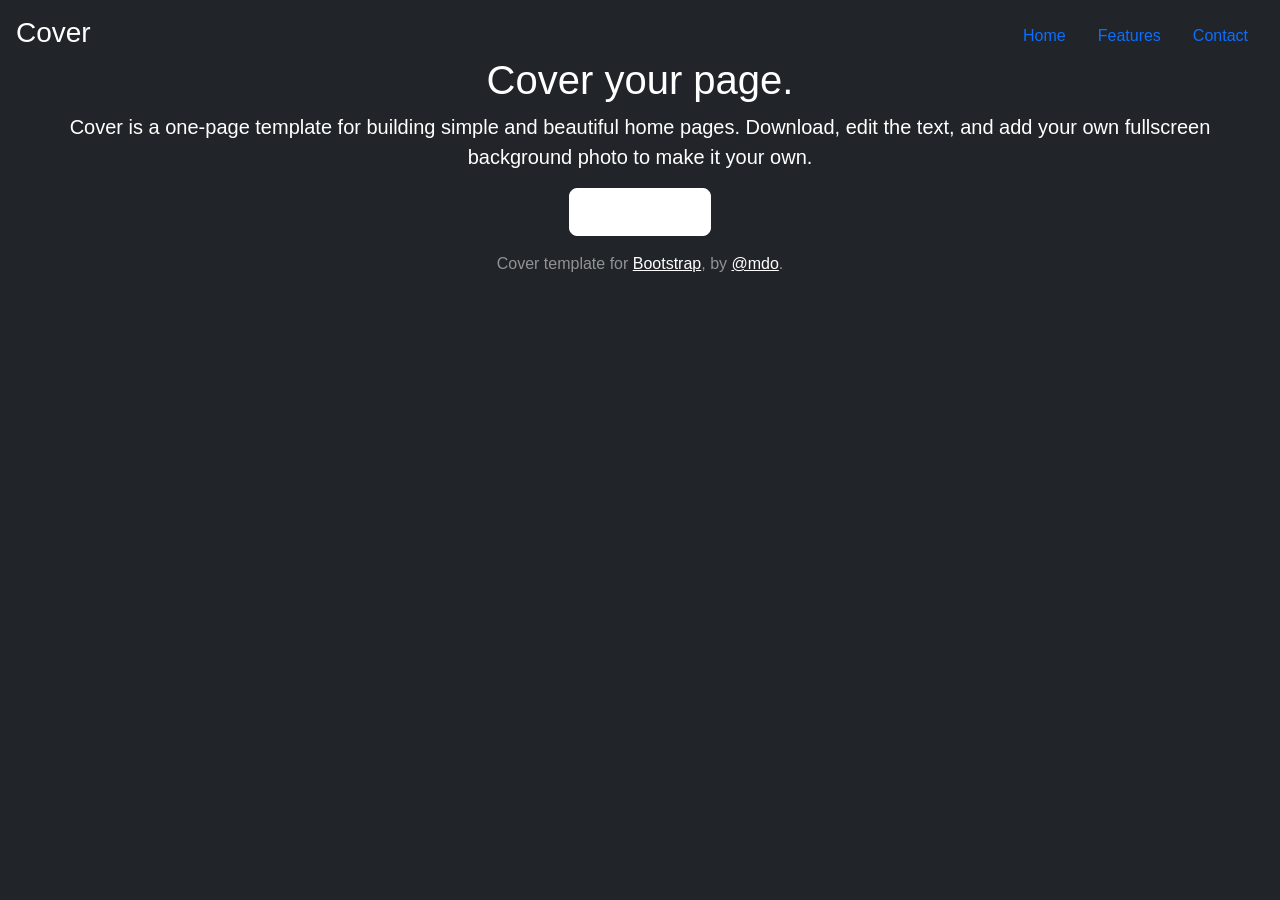
==== public/index.html @ b056b390 "first commit" ====
<!DOCTYPE html>
<html>
  <head>
    <meta charset="utf-8">
    <meta name="viewport" content="width=device-width, initial-scale=1">
    <title>Welcome to EDTA Tennis.</title>

    <!-- update the version number as needed -->
    <script defer src="/__/firebase/8.2.6/firebase-app.js"></script>
    <!-- include only the Firebase features as you need -->
    <script defer src="/__/firebase/8.2.6/firebase-auth.js"></script>
    <script defer src="/__/firebase/8.2.6/firebase-database.js"></script>
    <script defer src="/__/firebase/8.2.6/firebase-firestore.js"></script>
    <script defer src="/__/firebase/8.2.6/firebase-functions.js"></script>
    <script defer src="/__/firebase/8.2.6/firebase-messaging.js"></script>
    <script defer src="/__/firebase/8.2.6/firebase-storage.js"></script>
    <script defer src="/__/firebase/8.2.6/firebase-analytics.js"></script>
    <script defer src="/__/firebase/8.2.6/firebase-remote-config.js"></script>
    <script defer src="/__/firebase/8.2.6/firebase-performance.js"></script>
    <!-- 
      initialize the SDK after all desired features are loaded, set useEmulator to false
      to avoid connecting the SDK to running emulators.
    -->
    <script defer src="/__/firebase/init.js?useEmulator=true"></script>
	<link href="https://cdn.jsdelivr.net/npm/bootstrap@5.0.0-beta1/dist/css/bootstrap.min.css" rel="stylesheet" integrity="sha384-giJF6kkoqNQ00vy+HMDP7azOuL0xtbfIcaT9wjKHr8RbDVddVHyTfAAsrekwKmP1" crossorigin="anonymous">

    <style media="screen">
      body { background: #ECEFF1; color: rgba(0,0,0,0.87); font-family: Roboto, Helvetica, Arial, sans-serif; margin: 0; padding: 0; }
      #message { background: white; max-width: 360px; margin: 100px auto 16px; padding: 32px 24px; border-radius: 3px; }
      #message h2 { color: #ffa100; font-weight: bold; font-size: 16px; margin: 0 0 8px; }
      #message h1 { font-size: 22px; font-weight: 300; color: rgba(0,0,0,0.6); margin: 0 0 16px;}
      #message p { line-height: 140%; margin: 16px 0 24px; font-size: 14px; }
      #message a { display: block; text-align: center; background: #039be5; text-transform: uppercase; text-decoration: none; color: white; padding: 16px; border-radius: 4px; }
      #message, #message a { box-shadow: 0 1px 3px rgba(0,0,0,0.12), 0 1px 2px rgba(0,0,0,0.24); }
      #load { color: rgba(0,0,0,0.4); text-align: center; font-size: 13px; }
      @media (max-width: 600px) {
        body, #message { margin-top: 0; background: white; box-shadow: none; }
        body { border-top: 16px solid #ffa100; }
      }
    </style>
  </head>
  <body>
    <body class="d-flex h-100 text-center text-white bg-dark">
    
		<div class="cover-container d-flex w-100 h-100 p-3 mx-auto flex-column">
		  <header class="mb-auto">
			<div>
			  <h3 class="float-md-start mb-0">Cover</h3>
			  <nav class="nav nav-masthead justify-content-center float-md-end">
				<a class="nav-link active" aria-current="page" href="#">Home</a>
				<a class="nav-link" href="#">Features</a>
				<a class="nav-link" href="#">Contact</a>
			  </nav>
			</div>
		  </header>
		
		  <main class="px-3">
			<h1>Cover your page.</h1>
			<p class="lead">Cover is a one-page template for building simple and beautiful home pages. Download, edit the text, and add your own fullscreen background photo to make it your own.</p>
			<p class="lead">
			  <a href="#" class="btn btn-lg btn-secondary fw-bold border-white bg-white">Learn more</a>
			</p>
		  </main>
		
		  <footer class="mt-auto text-white-50">
			<p>Cover template for <a href="https://getbootstrap.com/" class="text-white">Bootstrap</a>, by <a href="https://twitter.com/mdo" class="text-white">@mdo</a>.</p>
		  </footer>
		</div>
		
		
			
	</body>

    <script>
      document.addEventListener('DOMContentLoaded', function() {
        const loadEl = document.querySelector('#load');
        // // 🔥🔥🔥🔥🔥🔥🔥🔥🔥🔥🔥🔥🔥🔥🔥🔥🔥🔥🔥🔥🔥🔥🔥🔥🔥🔥🔥🔥🔥🔥🔥
        // // The Firebase SDK is initialized and available here!
        //
        // firebase.auth().onAuthStateChanged(user => { });
        // firebase.database().ref('/path/to/ref').on('value', snapshot => { });
        // firebase.firestore().doc('/foo/bar').get().then(() => { });
        // firebase.functions().httpsCallable('yourFunction')().then(() => { });
        // firebase.messaging().requestPermission().then(() => { });
        // firebase.storage().ref('/path/to/ref').getDownloadURL().then(() => { });
        // firebase.analytics(); // call to activate
        // firebase.analytics().logEvent('tutorial_completed');
        // firebase.performance(); // call to activate
        //
        // // 🔥🔥🔥🔥🔥🔥🔥🔥🔥🔥🔥🔥🔥🔥🔥🔥🔥🔥🔥🔥🔥🔥🔥🔥🔥🔥🔥🔥🔥🔥🔥

        try {
          let app = firebase.app();
          let features = [
            'auth', 
            'database', 
            'firestore',
            'functions',
            'messaging', 
            'storage', 
            'analytics', 
            'remoteConfig',
            'performance',
          ].filter(feature => typeof app[feature] === 'function');
          //loadEl.textContent = `Firebase SDK loaded with ${features.join(', ')}`;
        } catch (e) {
          console.error(e);
          loadEl.textContent = 'Error loading the Firebase SDK, check the console.';
        }
      });
    </script>
	<script src="https://cdn.jsdelivr.net/npm/bootstrap@5.0.0-beta1/dist/js/bootstrap.bundle.min.js" integrity="sha384-ygbV9kiqUc6oa4msXn9868pTtWMgiQaeYH7/t7LECLbyPA2x65Kgf80OJFdroafW" crossorigin="anonymous"></script>

  </body>
</html>
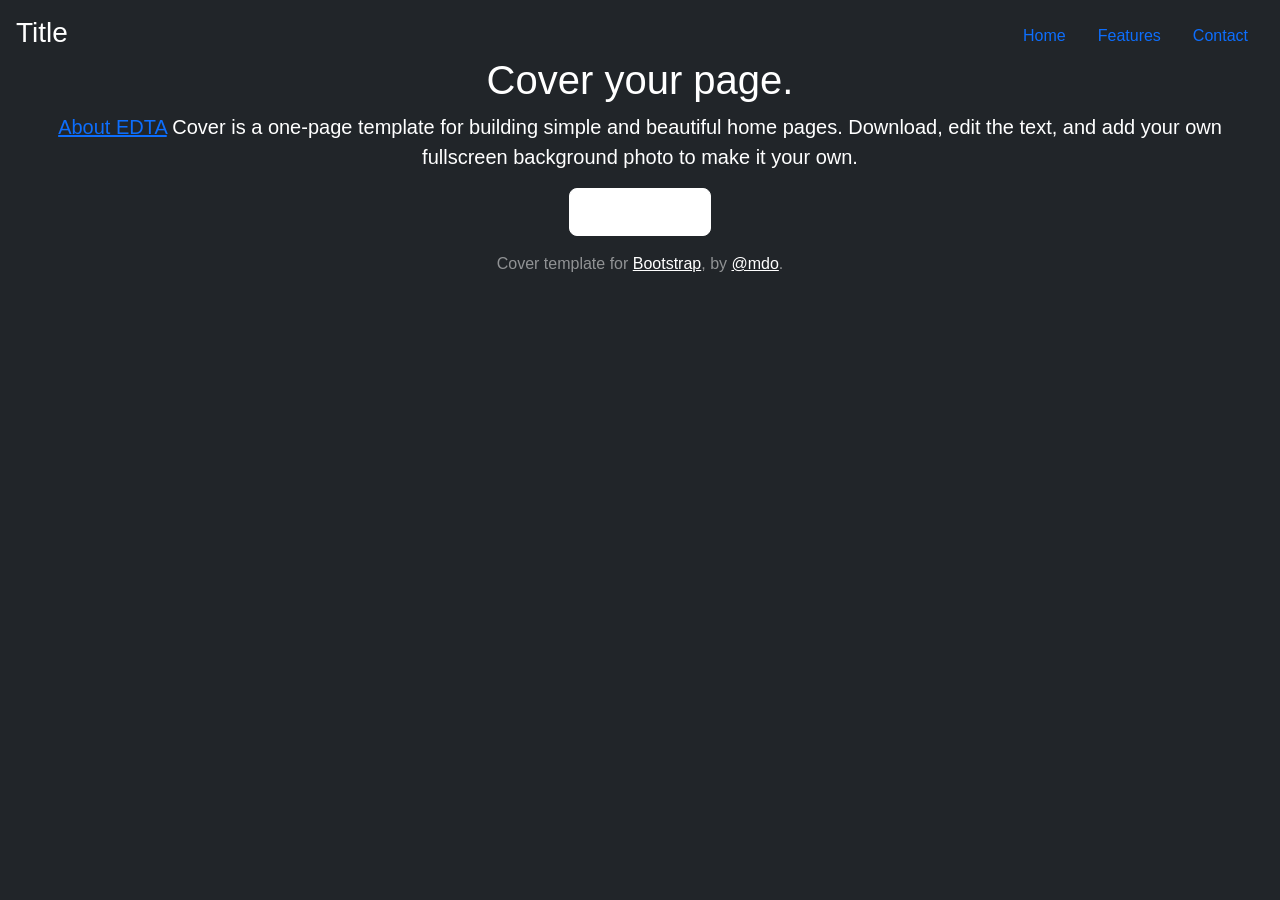
==== commit a116744d: "added about and linked with index" ====
--- a/public/index.html
+++ b/public/index.html
@@ -3,7 +3,7 @@
   <head>
     <meta charset="utf-8">
     <meta name="viewport" content="width=device-width, initial-scale=1">
-    <title>Welcome to EDTA Tennis.</title>
+    <title>Welcome to Ernakulam DTA Tennis.</title>
 
     <!-- update the version number as needed -->
     <script defer src="/__/firebase/8.2.6/firebase-app.js"></script>
@@ -45,7 +45,7 @@
 		<div class="cover-container d-flex w-100 h-100 p-3 mx-auto flex-column">
 		  <header class="mb-auto">
 			<div>
-			  <h3 class="float-md-start mb-0">Cover</h3>
+			  <h3 class="float-md-start mb-0">Title</h3>
 			  <nav class="nav nav-masthead justify-content-center float-md-end">
 				<a class="nav-link active" aria-current="page" href="#">Home</a>
 				<a class="nav-link" href="#">Features</a>
@@ -56,7 +56,9 @@
 		
 		  <main class="px-3">
 			<h1>Cover your page.</h1>
-			<p class="lead">Cover is a one-page template for building simple and beautiful home pages. Download, edit the text, and add your own fullscreen background photo to make it your own.</p>
+			<p class="lead">
+        <a href="about.html">About EDTA</a>
+        Cover is a one-page template for building simple and beautiful home pages. Download, edit the text, and add your own fullscreen background photo to make it your own.</p>
 			<p class="lead">
 			  <a href="#" class="btn btn-lg btn-secondary fw-bold border-white bg-white">Learn more</a>
 			</p>
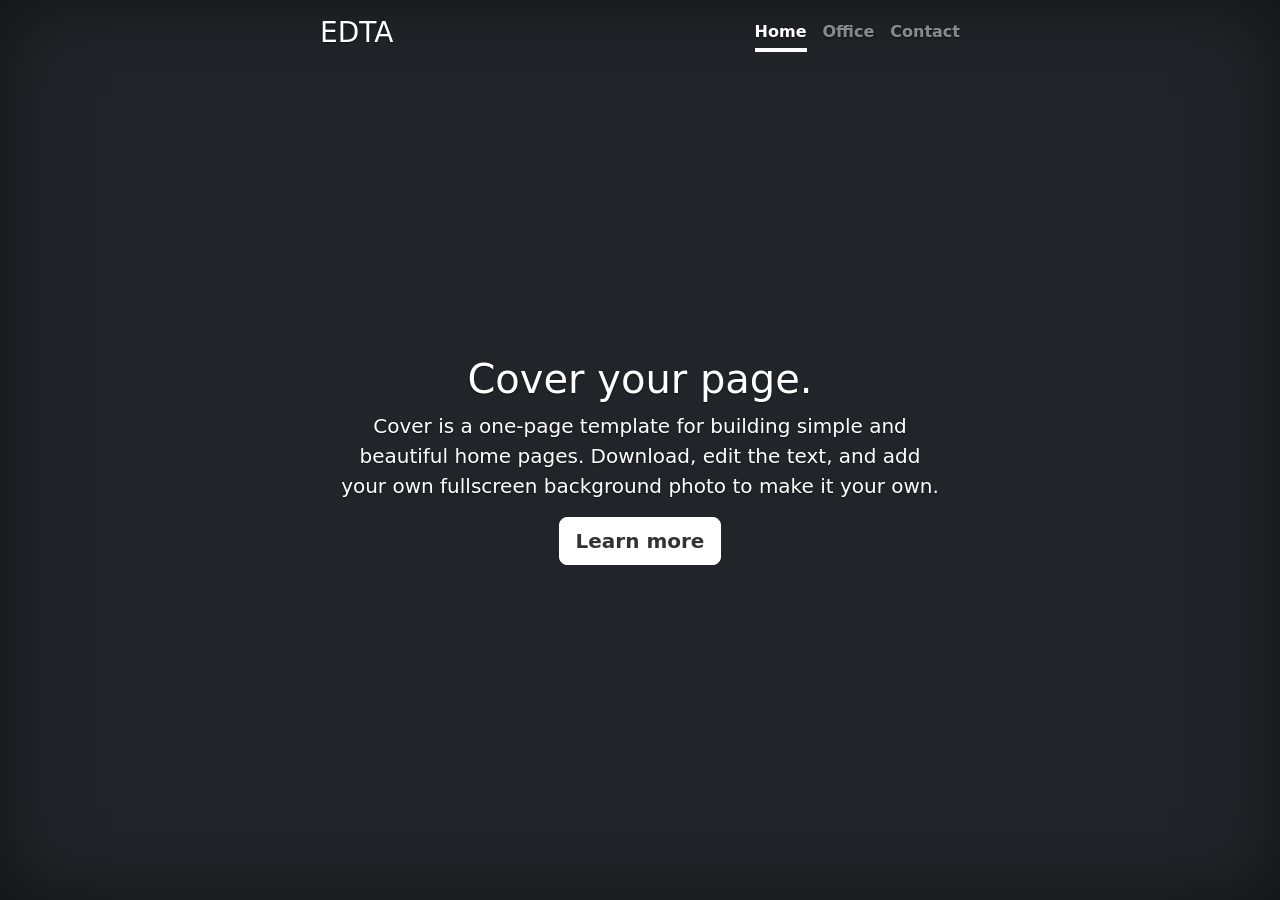
==== commit e6398cde: "css working" ====
--- a/public/index.html
+++ b/public/index.html
@@ -1,5 +1,5 @@
 <!DOCTYPE html>
-<html>
+<html class="h-100" lang="en">
   <head>
     <meta charset="utf-8">
     <meta name="viewport" content="width=device-width, initial-scale=1">
@@ -8,7 +8,7 @@
     <!-- update the version number as needed -->
     <script defer src="/__/firebase/8.2.6/firebase-app.js"></script>
     <!-- include only the Firebase features as you need -->
-    <script defer src="/__/firebase/8.2.6/firebase-auth.js"></script>
+    <!-- <script defer src="/__/firebase/8.2.6/firebase-auth.js"></script>
     <script defer src="/__/firebase/8.2.6/firebase-database.js"></script>
     <script defer src="/__/firebase/8.2.6/firebase-firestore.js"></script>
     <script defer src="/__/firebase/8.2.6/firebase-functions.js"></script>
@@ -16,7 +16,7 @@
     <script defer src="/__/firebase/8.2.6/firebase-storage.js"></script>
     <script defer src="/__/firebase/8.2.6/firebase-analytics.js"></script>
     <script defer src="/__/firebase/8.2.6/firebase-remote-config.js"></script>
-    <script defer src="/__/firebase/8.2.6/firebase-performance.js"></script>
+    <script defer src="/__/firebase/8.2.6/firebase-performance.js"></script> -->
     <!-- 
       initialize the SDK after all desired features are loaded, set useEmulator to false
       to avoid connecting the SDK to running emulators.
@@ -24,7 +24,23 @@
     <script defer src="/__/firebase/init.js?useEmulator=true"></script>
 	<link href="https://cdn.jsdelivr.net/npm/bootstrap@5.0.0-beta1/dist/css/bootstrap.min.css" rel="stylesheet" integrity="sha384-giJF6kkoqNQ00vy+HMDP7azOuL0xtbfIcaT9wjKHr8RbDVddVHyTfAAsrekwKmP1" crossorigin="anonymous">
 
-    <style media="screen">
+	<style>
+		.bd-placeholder-img {
+		  font-size: 1.125rem;
+		  text-anchor: middle;
+		  -webkit-user-select: none;
+		  -moz-user-select: none;
+		  user-select: none;
+		}
+  
+		@media (min-width: 768px) {
+		  .bd-placeholder-img-lg {
+			font-size: 3.5rem;
+		  }
+		}
+	</style>
+
+    <!-- <style media="screen">
       body { background: #ECEFF1; color: rgba(0,0,0,0.87); font-family: Roboto, Helvetica, Arial, sans-serif; margin: 0; padding: 0; }
       #message { background: white; max-width: 360px; margin: 100px auto 16px; padding: 32px 24px; border-radius: 3px; }
       #message h2 { color: #ffa100; font-weight: bold; font-size: 16px; margin: 0 0 8px; }
@@ -37,7 +53,9 @@
         body, #message { margin-top: 0; background: white; box-shadow: none; }
         body { border-top: 16px solid #ffa100; }
       }
-    </style>
+    </style> -->
+
+	<link href="assets/css/cover.css" rel="stylesheet">
   </head>
   <body>
     <body class="d-flex h-100 text-center text-white bg-dark">
@@ -45,10 +63,10 @@
 		<div class="cover-container d-flex w-100 h-100 p-3 mx-auto flex-column">
 		  <header class="mb-auto">
 			<div>
-			  <h3 class="float-md-start mb-0">Title</h3>
+			  <h3 class="float-md-start mb-0">EDTA</h3>
 			  <nav class="nav nav-masthead justify-content-center float-md-end">
 				<a class="nav-link active" aria-current="page" href="#">Home</a>
-				<a class="nav-link" href="#">Features</a>
+				<a class="nav-link" href="office.html">Office</a>
 				<a class="nav-link" href="#">Contact</a>
 			  </nav>
 			</div>
@@ -57,21 +75,20 @@
 		  <main class="px-3">
 			<h1>Cover your page.</h1>
 			<p class="lead">
-        <a href="about.html">About EDTA</a>
-        Cover is a one-page template for building simple and beautiful home pages. Download, edit the text, and add your own fullscreen background photo to make it your own.</p>
+       			Cover is a one-page template for building simple and beautiful home pages. Download, edit the text, and add your own fullscreen background photo to make it your own.</p>
 			<p class="lead">
 			  <a href="#" class="btn btn-lg btn-secondary fw-bold border-white bg-white">Learn more</a>
 			</p>
 		  </main>
+
+		  <footer class="mt-auto text-white-50">
+			<!-- <p>Cover template for <a href="https://getbootstrap.com/" class="text-white">Bootstrap</a>, by <a href="https://twitter.com/mdo" class="text-white">@mdo</a>.</p> -->
+		  </footer>
 		
-		  <footer class="mt-auto text-white-50">
-			<p>Cover template for <a href="https://getbootstrap.com/" class="text-white">Bootstrap</a>, by <a href="https://twitter.com/mdo" class="text-white">@mdo</a>.</p>
-		  </footer>
+		  
 		</div>
 		
-		
-			
-	</body>
+
 
     <script>
       document.addEventListener('DOMContentLoaded', function() {
--- a/public/assets/css/cover.css
+++ b/public/assets/css/cover.css
@@ -0,0 +1,50 @@
+/*
+ * Globals
+ */
+
+/* Custom default button */
+.btn-secondary,
+.btn-secondary:hover,
+.btn-secondary:focus {
+  color: #333;
+  text-shadow: none; /* Prevent inheritance from `body` */
+}
+
+/*
+ * Base structure
+ */
+
+body {
+  text-shadow: 0 0.05rem 0.1rem rgba(0, 0, 0, 0.5);
+  box-shadow: inset 0 0 5rem rgba(0, 0, 0, 0.5);
+}
+
+.cover-container {
+  max-width: 42em;
+}
+
+/*
+ * Header
+ */
+
+.nav-masthead .nav-link {
+  padding: 0.25rem 0;
+  font-weight: 700;
+  color: rgba(255, 255, 255, 0.5);
+  background-color: transparent;
+  border-bottom: 0.25rem solid transparent;
+}
+
+.nav-masthead .nav-link:hover,
+.nav-masthead .nav-link:focus {
+  border-bottom-color: rgba(255, 255, 255, 0.25);
+}
+
+.nav-masthead .nav-link + .nav-link {
+  margin-left: 1rem;
+}
+
+.nav-masthead .active {
+  color: #fff;
+  border-bottom-color: #fff;
+}
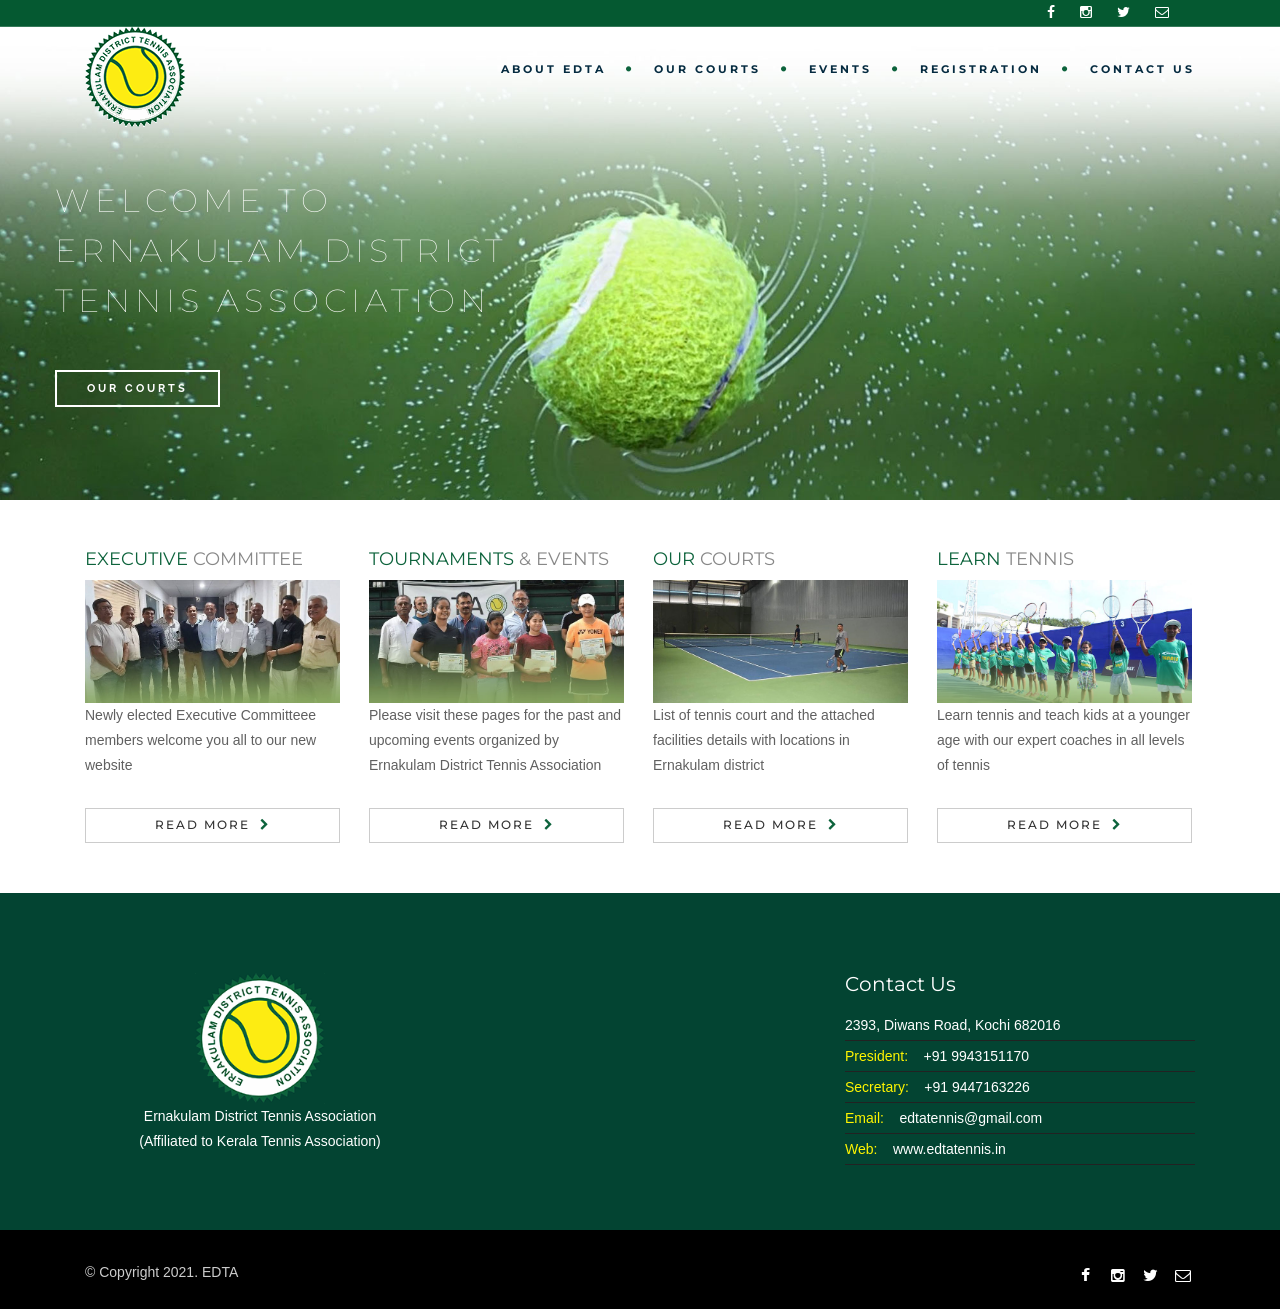
==== commit 098e14fa: "pre final" ====
--- a/public/index.html
+++ b/public/index.html
@@ -2,8 +2,30 @@
 <html class="h-100" lang="en">
   <head>
     <meta charset="utf-8">
-    <meta name="viewport" content="width=device-width, initial-scale=1">
-    <title>Welcome to Ernakulam DTA Tennis.</title>
+	<title>Ernakulam District Tennis Association</title>
+    <meta name="viewport" content="width=device-width, initial-scale=1.0">
+    <meta name="description" content="Ernakulam District Tennis Association">
+    <meta name="keywords" content="Ernakulam District Tennis Association">
+    <meta name="author" content="">
+
+
+	<link rel="apple-touch-icon" sizes="57x57" href="apple-icon-57x57.png">
+	<link rel="apple-touch-icon" sizes="60x60" href="apple-icon-60x60.png">
+	<link rel="apple-touch-icon" sizes="72x72" href="apple-icon-72x72.png">
+	<link rel="apple-touch-icon" sizes="76x76" href="apple-icon-76x76.png">
+	<link rel="apple-touch-icon" sizes="114x114" href="apple-icon-114x114.png">
+	<link rel="apple-touch-icon" sizes="120x120" href="apple-icon-120x120.png">
+	<link rel="apple-touch-icon" sizes="144x144" href="apple-icon-144x144.png">
+	<link rel="apple-touch-icon" sizes="152x152" href="apple-icon-152x152.png">
+	<link rel="apple-touch-icon" sizes="180x180" href="apple-icon-180x180.png">
+	<link rel="icon" type="image/png" sizes="192x192"  href="android-icon-192x192.png">
+	<link rel="icon" type="image/png" sizes="32x32" href="favicon-32x32.png">
+	<link rel="icon" type="image/png" sizes="96x96" href="favicon-96x96.png">
+	<link rel="icon" type="image/png" sizes="16x16" href="favicon-16x16.png">
+	<link rel="manifest" href="manifest.json">
+	<meta name="msapplication-TileColor" content="#ffffff">
+	<meta name="msapplication-TileImage" content="ms-icon-144x144.png">
+	<meta name="theme-color" content="#ffffff">
 
     <!-- update the version number as needed -->
     <script defer src="/__/firebase/8.2.6/firebase-app.js"></script>
@@ -24,70 +46,392 @@
     <script defer src="/__/firebase/init.js?useEmulator=true"></script>
 	<link href="https://cdn.jsdelivr.net/npm/bootstrap@5.0.0-beta1/dist/css/bootstrap.min.css" rel="stylesheet" integrity="sha384-giJF6kkoqNQ00vy+HMDP7azOuL0xtbfIcaT9wjKHr8RbDVddVHyTfAAsrekwKmP1" crossorigin="anonymous">
 
-	<style>
-		.bd-placeholder-img {
-		  font-size: 1.125rem;
-		  text-anchor: middle;
-		  -webkit-user-select: none;
-		  -moz-user-select: none;
-		  user-select: none;
-		}
-  
-		@media (min-width: 768px) {
-		  .bd-placeholder-img-lg {
-			font-size: 3.5rem;
-		  }
-		}
-	</style>
-
-    <!-- <style media="screen">
-      body { background: #ECEFF1; color: rgba(0,0,0,0.87); font-family: Roboto, Helvetica, Arial, sans-serif; margin: 0; padding: 0; }
-      #message { background: white; max-width: 360px; margin: 100px auto 16px; padding: 32px 24px; border-radius: 3px; }
-      #message h2 { color: #ffa100; font-weight: bold; font-size: 16px; margin: 0 0 8px; }
-      #message h1 { font-size: 22px; font-weight: 300; color: rgba(0,0,0,0.6); margin: 0 0 16px;}
-      #message p { line-height: 140%; margin: 16px 0 24px; font-size: 14px; }
-      #message a { display: block; text-align: center; background: #039be5; text-transform: uppercase; text-decoration: none; color: white; padding: 16px; border-radius: 4px; }
-      #message, #message a { box-shadow: 0 1px 3px rgba(0,0,0,0.12), 0 1px 2px rgba(0,0,0,0.24); }
-      #load { color: rgba(0,0,0,0.4); text-align: center; font-size: 13px; }
-      @media (max-width: 600px) {
-        body, #message { margin-top: 0; background: white; box-shadow: none; }
-        body { border-top: 16px solid #ffa100; }
-      }
-    </style> -->
-
-	<link href="assets/css/cover.css" rel="stylesheet">
+	
+	<!-- CSS Files
+    ================================================== -->
+    <link rel="stylesheet" href="css/bootstrap.css" type="text/css">
+    <link rel="stylesheet" href="css/jpreloader.css" type="text/css">
+    <link rel="stylesheet" href="css/animate.css" type="text/css">
+    <link rel="stylesheet" href="css/plugin.css" type="text/css">
+    <link rel="stylesheet" href="css/owl.carousel.css" type="text/css">
+    <link rel="stylesheet" href="css/owl.theme.css" type="text/css">
+    <link rel="stylesheet" href="css/owl.transitions.css" type="text/css">
+    <link rel="stylesheet" href="css/magnific-popup.css" type="text/css">
+    <link rel="stylesheet" href="css/style.css" type="text/css">
+
+    <!-- custom background -->
+    <link rel="stylesheet" href="css/bg.css" type="text/css">
+
+    <!-- color scheme -->
+    <link rel="stylesheet" href="css/color.css" type="text/css" id="colors">
+
+    <!-- load fonts -->
+    <link rel="stylesheet" href="fonts/font-awesome/css/font-awesome.css" type="text/css">
+    <link rel="stylesheet" href="fonts/elegant_font/HTML_CSS/style.css" type="text/css">
+    <link rel="stylesheet" href="fonts/et-line-font/style.css" type="text/css">
+
+    <!-- revolution slider -->
+    <link rel="stylesheet" href="rs-plugin/css/settings.css" type="text/css">
+    <link rel="stylesheet" href="css/rev-settings.css" type="text/css">
+
+
   </head>
-  <body>
-    <body class="d-flex h-100 text-center text-white bg-dark">
-    
-		<div class="cover-container d-flex w-100 h-100 p-3 mx-auto flex-column">
-		  <header class="mb-auto">
-			<div>
-			  <h3 class="float-md-start mb-0">EDTA</h3>
-			  <nav class="nav nav-masthead justify-content-center float-md-end">
-				<a class="nav-link active" aria-current="page" href="#">Home</a>
-				<a class="nav-link" href="office.html">Office</a>
-				<a class="nav-link" href="#">Contact</a>
-			  </nav>
-			</div>
-		  </header>
+  <body id="homepage">
+   
+	<div id="wrapper">
+
+        <!-- header begin -->
+        <header class="transparent">
+            <div class="info" data-bgcolor="#055931">
+                <div class="container">
+                    <div class="row">
+                        <div class="col-md-12">
+                            
+                            
+                            <!-- social icons -->
+                            <div class="col social">
+                                <a href="https://www.facebook.com/edtatennis" target=_blank><i class="fa fa-facebook"></i></a>
+                                <a href="https://www.instagram.com/edtatennis" target=_blank><i class="fa fa-instagram"></i></a>
+                                <a href="https://www.twitter.com/edtatennis" target=_blank><i class="fa fa-twitter"></i></a>
+                                <a href="mailto:edtatennis@gmail.com"><i class="fa fa-envelope-o"></i></a>
+                            </div>
+                            <!-- social icons close -->
+                        </div>
+                    </div>
+                </div>
+            </div>
+
+            <div class="container">
+                <div class="row">
+                    <div class="col-md-12">
+                        <!-- logo begin -->
+                        <div id="logo">
+                            <a href="index.html">
+                                <img class="logo" src="images/logo.png" alt="">
+                            </a>
+                        </div>
+                        <!-- logo close -->
+
+                        <!-- small button begin -->
+                        <span id="menu-btn"></span>
+                        <!-- small button close -->
+                        
+						<!-- mainmenu begin -->
+                        <nav>
+                            <ul id="mainmenu">
+
+                                <li><a href="officials.html"><font color=#052b40><b>ABOUT EDTA</b></font></a>
+                                    <ul>
+                                        <li><a href="officials.html">• Executive Committee</a></li>
+                                        <li><a href="mission.html">• Vision Statement</a></li>
+                                        <li><a href="history.html">• History</a></li>
+                                        <li><a href="partners.html">• Partners</a></li>
+                                        <li><a href="rules.html">• Rules & Regulations</a></li>
+                                    </ul>
+								</li>
+
+								
+                                <li><a href="courts.html"><font color=#052b40><b>Our Courts</b></font></a></li>
+								
+                                <li><a href="events.html"><font color=#052b40><b>Events</b></font></a>
+                                    <ul>
+                                        <li><a href="events.html">• Past Events</a></li>
+                                        <li><a href="upcoming-events.html">• Upcoming Events</a></li>
+                                    </ul>
+								</li>
+			
+                                <li><a href="https://docs.google.com/forms/d/e/1FAIpQLSeSFqS9yF4T8-zA3k7j7X1ML-n0stC9XKpHYcQX6gLYynUH3g/viewform" target=_blank><font color=#052b40><b>Registration</b></font></a><li>
+								
+                                <li><a href="contact.html"><font color=#052b40><b>CONTACT US</b></font></a></li>
+										
+                            </ul>
+                        </nav>
+
+                    </div>
+                    <!-- mainmenu close -->
+
+                </div>
+            </div>
+        </header>
+        <!-- header close -->
+
+
+
+
+
+        <!-- content begin -->
+        <div id="content" class="no-bottom no-top">
+
+            <!-- revolution slider begin -->
+            <section id="section-slider" class="fullwidthbanner-container" aria-label="section-slider">
+                <div id="revolution-slider">
+                    <ul>
+					
+
+
+                        <li data-transition="fade" data-slotamount="10" data-masterspeed="800" data-thumb="">
+                            <!--  BACKGROUND IMAGE -->
+                            <img src="images/edta3.jpg" alt="" />
+   							
+                            <div class="tp-caption ultra-big-white sfb"
+                                data-x="left"
+                                data-y="center"
+                                data-speed="800"
+                                data-start="500"
+                                data-easing="easeInOutExpo"
+                                data-endspeed="400">
+                                WELCOME TO<BR><BR>ERNAKULAM DISTRICT<BR><BR>TENNIS ASSOCIATION
+                            </div>
+							
+
+                            <div class="tp-caption sfb"
+                                data-x="left"
+                                data-y="375"
+                                data-speed="800"
+                                data-start="700"
+                                data-easing="easeInOutExpo">
+                                <a href="courts.html" class="btn-slider">OUR COURTS
+                                </a>
+                            </div>
+
+                        </li>					
+					
+                        <li data-transition="fade" data-slotamount="10" data-masterspeed="800" data-thumb="">
+                            <!--  BACKGROUND IMAGE -->
+                            <img src="images/edta1.jpg" alt="" />
+						
+							
+                            <div class="tp-caption ultra-big-white sfb"
+                                data-x="right"
+                                data-y="center"
+                                data-speed="800"
+                                data-start="500"
+                                data-easing="easeInOutExpo"
+                                data-endspeed="400">
+                                BEST TENNIS COURTS<BR><BR>& FACILITIES IN KERALA
+                            </div>
+
+
+                            <div class="tp-caption sfb"
+                                data-x="right"
+                                data-y="375"
+                                data-speed="800"
+                                data-start="700"
+                                data-easing="fadein">
+                                <a href="courts.html" class="btn-slider">OUR COURTS
+                                </a>
+                            </div>
+
+                        </li>
+
+
+						
+                        <li data-transition="fade" data-slotamount="10" data-masterspeed="800" data-thumb="">
+                            <!--  BACKGROUND IMAGE -->
+                            <img src="images/edta2.jpg" alt="" />           
+
+                            <div class="tp-caption ultra-big-white sfb"
+                                data-x="right"
+                                data-y="center"
+                                data-speed="800"
+                                data-start="500"
+                                data-easing="easeInOutExpo"
+                                data-endspeed="400">
+                                BEST TENNIS COURTS<BR><BR>& FACILITIES IN KERALA
+                            </div>
+
+
+                            <div class="tp-caption sfb"
+                                data-x="right"
+                                data-y="375"
+                                data-speed="800"
+                                data-start="700"
+                                data-easing="fadein">
+                                <a href="courts.html" class="btn-slider">OUR COURTS
+                                </a>
+                            </div>
+
+                        </li>
+
+
+						
+
+                        <li data-transition="fade" data-slotamount="10" data-masterspeed="800" data-thumb="">
+                            <!--  BACKGROUND IMAGE -->
+                            <img src="images/edta4.jpg" alt="" />
+   							
+                            <div class="tp-caption ultra-big-white sfb"
+                                data-x="right"
+                                data-y="center"
+                                data-speed="800"
+                                data-start="500"
+                                data-easing="easeInOutExpo"
+                                data-endspeed="400">
+                                STATE OF THE ART<BR><BR>TRAINING
+                            </div>
+							
+
+                            <div class="tp-caption sfb"
+                                data-x="right"
+                                data-y="375"
+                                data-speed="800"
+                                data-start="700"
+                                data-easing="easeInOutExpo">
+                                <a href="courts.html" class="btn-slider">OUR COURTS
+                                </a>
+                            </div>
+
+                        </li>
+						
+						
+
+                    </ul>
+                </div>
+            </section>
+            <!-- revolution slider close -->
+
+
+
+
+			
+
+<BR>
+
+			
+			
+<!-- section begin -->
+            
+            <div class="container">
+                <div class="row">
+                    <div class="col-md-3"><br>
+                        <h3><a href="officials.html"><span class="id-color">EXECUTIVE </span>COMMITTEE</a></h3>
+						<img src="images/misc/pic_1.jpg" class="img-responsive" alt="">	
+Newly elected Executive Committeee members welcome you all to our new website
+
+                        <div class="spacer-single"></div>
+                        <a href="officials.html" class="btn-line btn-fullwidth">Read More</a><BR><br>
+                    </div>
+					
+                    <div class="col-md-3"><br>
+                        <h3><a href="events.html"><span class="id-color">TOURNAMENTS </span>& EVENTS</a></h3>
+						<img src="images/misc/pic_8.jpg" class="img-responsive" alt="">	
+
+Please visit these pages for the past and upcoming events organized by Ernakulam District Tennis Association						
+                        <div class="spacer-single"></div>
+                        <a href="events.html" class="btn-line btn-fullwidth">Read More</a><BR><br>
+                    </div>
+
+                    <div class="col-md-3"><br>
+                        <h3><a href="courts.html"><span class="id-color">OUR </span>COURTS</a></h3>
+						<img src="images/misc/pic_2.jpg" class="img-responsive" alt="">	
+List of tennis court and the attached facilities details with locations in Ernakulam district
+						
+                        <div class="spacer-single"></div>
+                        <a href="courts.html" class="btn-line btn-fullwidth">Read More</a><BR><br>
+                    </div>
+					
+                    <div class="col-md-3"><br>
+                        <h3><a href="learn.html"><span class="id-color">LEARN </span>TENNIS</a></h3>
+						<img src="images/misc/pic_6.jpg" class="img-responsive" alt="">	
+Learn tennis and teach kids at a younger age with our expert coaches in all levels of tennis 		
+                        <div class="spacer-single"></div>
+                        <a href="learn.html" class="btn-line btn-fullwidth">Read More</a><BR><br>
+                    </div>
+
+
+
+					
+                </div>
+            </div>
+           
+            <!-- section close -->
+
+			
+<BR>
+	
+
+
+
 		
-		  <main class="px-3">
-			<h1>Cover your page.</h1>
-			<p class="lead">
-       			Cover is a one-page template for building simple and beautiful home pages. Download, edit the text, and add your own fullscreen background photo to make it your own.</p>
-			<p class="lead">
-			  <a href="#" class="btn btn-lg btn-secondary fw-bold border-white bg-white">Learn more</a>
-			</p>
-		  </main>
-
-		  <footer class="mt-auto text-white-50">
-			<!-- <p>Cover template for <a href="https://getbootstrap.com/" class="text-white">Bootstrap</a>, by <a href="https://twitter.com/mdo" class="text-white">@mdo</a>.</p> -->
-		  </footer>
-		
-		  
-		</div>
-		
+        <!-- footer begin -->
+        <footer>
+            <div class="container">
+                <div class="row">
+                    <div class="col-md-4">
+                       <center> <img src="images/logo_footer.png"  width=130 alt=""><br>
+						<font color=#ffffff>                  
+						Ernakulam District Tennis Association<BR>
+						(Affiliated to Kerala Tennis Association)
+						</font>                    
+					</div>
+
+                    <div class="col-md-4">
+            
+                    </div>
+
+                    <div class="col-md-4">
+                        <h3>Contact Us</h3>
+                        <div class="widget widget-address">
+                            <address>
+                                <span><font color=#ffffff>2393, Diwans Road, Kochi 682016</font></span>
+                                <span><font color=#fff500>President:</font><font color=#ffffff>&nbsp&nbsp&nbsp&nbsp+91 9943151170</font></span>
+                                <span><font color=#fff500>Secretary:</font><font color=#ffffff>&nbsp&nbsp&nbsp&nbsp+91 9447163226</font></span>
+                                <span><font color=#fff500>Email:</font>&nbsp&nbsp&nbsp&nbsp<a href="mailto:edtatennis@gmail.com"><font color=#ffffff>edtatennis@gmail.com</font></a></span>
+                                <span><font color=#fff500>Web:</font>&nbsp&nbsp&nbsp&nbsp<a href="http://www.edtatennis.in"><font color=#ffffff>www.edtatennis.in</font></a></span>
+                            </address>
+                        </div>
+                    </div>
+                </div>
+            </div>
+
+            <div class="subfooter">
+                <div class="container">
+                    <div class="row">
+                        <div class="col-md-6">
+                            &copy; Copyright 2021. EDTA</span>                     
+                        </div>
+                        <div class="col-md-6 text-right">
+                            <div class="social-icons">
+                                <a href="https://www.facebook.com/edtatennis" target=_blank><i class="fa fa-facebook"></i></a>
+                                <a href="https://www.instagram.com/edtatennis" target=_blank><i class="fa fa-instagram"></i></a>
+                                <a href="https://www.twitter.com/edtatennis" target=_blank><i class="fa fa-twitter"></i></a>
+                                <a href="mailto:edtatennis@gmail.com"><i class="fa fa-envelope-o"></i></a>
+                            </div>
+                        </div>
+                    </div>
+                </div>
+            </div>
+            <a href="#" id="back-to-top"></a>
+        </footer>
+        <!-- footer close -->
+    </div>
+
+
+
+    <!-- Javascript Files
+    ================================================== -->
+    <script src="js/jquery.min.js"></script>
+    <script src="js/jpreLoader.js"></script>
+    <script src="js/bootstrap.min.js"></script>
+    <script src="js/jquery.isotope.min.js"></script>
+    <script src="js/easing.js"></script>
+    <script src="js/jquery.flexslider-min.js"></script>
+    <script src="js/jquery.scrollto.js"></script>
+    <script src="js/owl.carousel.js"></script>
+    <script src="js/jquery.countTo.js"></script>
+    <script src="js/classie.js"></script>
+    <script src="js/video.resize.js"></script>
+    <script src="js/validation.js"></script>
+    <script src="js/wow.min.js"></script>
+    <script src="js/jquery.magnific-popup.min.js"></script>
+    <script src="js/enquire.min.js"></script>
+    <script src="js/designesia.js"></script>
+
+    <!-- SLIDER REVOLUTION SCRIPTS  -->
+    <script type="text/javascript" src="rs-plugin/js/jquery.themepunch.plugins.min.js"></script>
+    <script type="text/javascript" src="rs-plugin/js/jquery.themepunch.revolution.min.js"></script>
+
+
 
 
     <script>
@@ -128,7 +472,6 @@
         }
       });
     </script>
-	<script src="https://cdn.jsdelivr.net/npm/bootstrap@5.0.0-beta1/dist/js/bootstrap.bundle.min.js" integrity="sha384-ygbV9kiqUc6oa4msXn9868pTtWMgiQaeYH7/t7LECLbyPA2x65Kgf80OJFdroafW" crossorigin="anonymous"></script>
 
   </body>
 </html>
--- a/public/css/jpreloader.css
+++ b/public/css/jpreloader.css
@@ -0,0 +1,48 @@
+#jpreOverlay {
+	background-color: #fbfbfb;
+	position:absolute;
+	width:100%;
+	height:100%;
+}
+#jpreSlide{
+	font-size:22px;
+	color:#ccc;
+	text-align:center;
+	width:50%;
+	height:30%;
+}
+#jpreLoader{
+	width:400px;
+	height:2px;
+	background:#111;
+	border-radius:25px;
+	-moz-border-radius:25px;
+	-webkit-border-radius:25px;
+}
+
+#jpreBar {
+	background:#222;
+	border-radius:25px;
+	-moz-border-radius:25px;
+	-webkit-border-radius:25px;
+}
+
+#jprePercentage {
+	color:#111;
+	z-index:-1;
+	font-family:Arial,Helvetica,sans-serif;
+	text-align:center;
+	margin-top:10px;
+	font-size:96px;
+	margin-top:-10px;
+}
+
+#jSplash{
+	line-height:200%;
+}
+
+#jSplash section{
+	padding:0;
+	display:block;
+	background:none !important;
+}
--- a/public/css/plugin.css
+++ b/public/css/plugin.css
@@ -0,0 +1,299 @@
+@charset "utf-8";
+/* CSS Document */
+
+/* ================================================== */
+/* isotope */
+/* ================================================== */
+.isotope,
+.isotope .isotope-item {
+/* change duration value to whatever you like */
+-webkit-transition-duration: 0.8s;
+-moz-transition-duration: 0.8s;
+-ms-transition-duration: 0.8s;
+-o-transition-duration: 0.8s;
+transition-duration: 0.8s;
+}
+
+.isotope {
+-webkit-transition-property: height, width;
+-moz-transition-property: height, width;
+-ms-transition-property: height, width;
+-o-transition-property: height, width;
+transition-property: height, width;
+}
+
+.isotope .isotope-item {
+-webkit-transition-property: -webkit-transform, opacity;
+-moz-transition-property: -moz-transform, opacity;
+-ms-transition-property: -ms-transform, opacity;
+-o-transition-property: -o-transform, opacity;
+transition-property: transform, opacity;
+}
+
+/**** disabling Isotope CSS3 transitions ****/
+
+.isotope.no-transition,
+.isotope.no-transition .isotope-item,
+.isotope .isotope-item.no-transition {
+-webkit-transition-duration: 0s;
+-moz-transition-duration: 0s;
+-ms-transition-duration: 0s;
+-o-transition-duration: 0s;
+transition-duration: 0s;
+}
+
+#filters {
+font-size:12px;
+letter-spacing:1px;
+padding: 0;
+margin: 0;
+margin-bottom: 20px;
+font-weight:400;
+}
+
+#filters li {
+display: inline-block;
+margin-right: 5px;
+margin-bottom: 10px;
+}
+
+#filters a {
+outline:none;
+padding: 10px 20px 8px 20px;
+color: #888;
+font-size:11px;
+letter-spacing:3px;
+text-decoration: none;
+text-transform:uppercase;
+background:#eee;
+border:none !important;
+}
+
+#filters a {
+color:#888;
+border: solid 1px #555;
+}
+
+#filters a:hover {
+	background:#111;
+}
+
+#filters a.selected {
+color: #111;
+}
+
+.isotope-item {
+z-index: 2;
+}
+
+.isotope-hidden.isotope-item {
+pointer-events: none;
+z-index: 1;
+}
+
+
+
+
+
+/* -------------------------------------------------- */
+/* flex slider */
+/* -------------------------------------------------- */
+.flexslider {
+width: 100%;
+background: none;
+border: none;
+box-shadow: none;
+margin: 0px;
+}
+
+.control-slider {
+float: right;
+display: inline-block;
+margin-right: -10px;
+}
+
+.prev-slider, .next-slider {
+float: left;
+display: block;
+text-align: center;
+margin-top: 10px;
+cursor: pointer;
+}
+
+.prev-slider i, .next-slider i {
+border: solid 1px #ccc;
+padding: 5px 10px 5px 10px;
+}
+
+.prev-slider i:hover, .next-slider i:hover {
+color: #fff;
+border: solid 1px #333;
+background: #333;
+}
+
+.prev-slider {
+margin-right: -5px;
+}
+
+.project-carousel ul.slides, .project-carousel-3-col ul.slides{
+margin-top: 10px;
+margin-bottom: 20px;
+}
+
+.logo-carousel .flex-direction-nav,
+.project-carousel .flex-control-nav,
+.project-carousel .flex-direction-nav,
+.project-carousel-3-col .flex-control-nav,
+.project-carousel-3-col .flex-direction-nav {
+display: none;
+}
+
+.logo-carousel.no-control .flex-control-nav{
+display:none;
+}
+
+.logo-carousel li img {
+width: auto !important;
+
+}
+
+
+/* flex slider - testi slider */
+#testimonial-full {
+text-align: center;
+padding: 10px 0 10px 0;
+text-shadow:none;
+}
+
+#testimonial-full blockquote {
+color: #fff;
+border: none !important;
+margin: 0;
+font-size: 18px;
+font-family:"Raleway";
+font-weight:300;
+font-style:normal;
+line-height:1.5em;
+text-transform:uppercase;
+letter-spacing:3px;
+}
+
+#testimonial-full span{
+	letter-spacing:0;
+	margin-top:20px;
+	text-transform:none;
+}
+
+.testi-slider .flex-control-nav {
+position: absolute !important;
+margin-top: -50px !important;
+}
+
+.testi-slider .flex-direction-nav {
+display: none;
+}
+/* Control Nav */
+.testi-slider .flex-control-nav {
+width: 100%;
+position: absolute;
+bottom: -40px;
+text-align: center;
+}
+
+.testi-slider .flex-control-nav li {
+margin: 0 6px;
+display: inline-block;
+zoom: 1;
+*display: inline;
+}
+
+.testi-slider .flex-control-paging li a {
+background: none;
+width: 8px;
+height: 8px;
+display: block;
+border: solid 1px #fff;
+cursor: pointer;
+text-indent: -9999px;
+-webkit-border-radius: 20px;
+-moz-border-radius: 20px;
+-o-border-radius: 20px;
+border-radius: 20px;
+-webkit-box-shadow: none;
+-moz-box-shadow: none;
+-o-box-shadow: none;
+box-shadow: none;
+}
+
+.testi-slider .flex-control-paging li a:hover {
+border: solid 1px #fff;
+background: #fff;
+}
+
+.testi-slider .flex-control-paging li a.flex-active {
+border: solid 1px #fff;
+cursor: default;
+background: #fff;
+}
+
+
+
+
+/* ================================================== */
+/* jquery totop */
+/* ================================================== */
+#toTop {
+z-index: 1555;
+display: none;
+text-decoration: none;
+position: fixed;
+bottom: 10px;
+right: 10px;
+overflow: hidden;
+width: 51px;
+height: 51px;
+border: none;
+text-indent: -999px;
+background: url(../images/ui.totop.png) no-repeat left top;
+}
+#toTopHover {
+background: url(../images/ui.totop.png) no-repeat left -51px;
+width: 51px;
+height: 51px;
+display: block;
+overflow: hidden;
+float: left;
+}
+#toTop:active, #toTop:focus {
+outline: none;
+}
+
+.owl-theme .owl-controls .owl-page span{
+	background:#fff !important;
+	margin-top:30px;
+	width:5px;
+	height:5px;
+}
+
+
+.typed-cursor{
+    opacity: 1;
+    -webkit-animation: blink 0.7s infinite;
+    -moz-animation: blink 0.7s infinite;
+    animation: blink 0.7s infinite;
+}
+@keyframes blink{
+    0% { opacity:1; }
+    50% { opacity:0; }
+    100% { opacity:1; }
+}
+@-webkit-keyframes blink{
+    0% { opacity:1; }
+    50% { opacity:0; }
+    100% { opacity:1; }
+}
+@-moz-keyframes blink{
+    0% { opacity:1; }
+    50% { opacity:0; }
+    100% { opacity:1; }
+}
--- a/public/css/style.css
+++ b/public/css/style.css
@@ -0,0 +1,5600 @@
+/* ================================================== */
+/* created by designesia
+
+* body
+* header
+	* subheader
+* navigation
+* content
+* section
+* footer
+* sidebar
+* blog
+* products
+* contact
+* coming soon page
+* elements
+	* address
+	* border
+	* breadcrumb
+	* button
+	* columns
+	* counter
+	* divider
+	* dropcap
+	* form
+	* heading
+	* icon font
+	* list
+	* map
+	* package
+	* page heading
+	* pagination
+	* pricing
+	* progress bar
+	* social icons
+	* spacer
+	* tabs
+	* team
+	* testimonial
+* media query
+
+/* ================================================== */
+@charset "utf-8";
+@import url('https://fonts.googleapis.com/css?family=Open+Sans:300,300i,400,400i,600,600i,700,700i,800,800i');@import url(http://fonts.googleapis.com/css?family=Dosis:400,200,300,500,600,700,800);
+@import url(https://fonts.googleapis.com/css?family=Allura);
+
+/* ================================================== */
+/* body */
+/* ================================================== */
+html{
+background:#000000 !important;
+}
+
+body {
+	display:none;
+	font-family: "Open Sans",Arial, Helvetica, sans-serif;
+	font-size: 13px;
+	font-weight:500;
+	color: #ddd;
+	line-height: 1.8em;
+	padding: 0;
+	background:#606060;
+}
+
+body.de_light{
+	color:#606060;
+}
+
+#wrapper{
+overflow:hidden;
+}
+
+.de-navbar-left #wrapper{
+overflow:visible;
+}
+
+/* ================================================== */
+/*  header	*/ 
+/* ================================================== */
+	header {
+	width: 100%;
+	height: 80px;
+	position: fixed;
+	top: 0;
+	left: 0;
+	z-index: 999;
+	-webkit-transition: height 0.3s;
+	-moz-transition: height 0.3s;
+	-ms-transition: height 0.3s;
+	-o-transition: height 0.3s;
+	transition: height 0.3s;
+	background:#18191b;
+	border-bottom:solid 1px rgba(0,0,0,0.0);
+	}
+	
+	header .info{
+	display:none;
+	color:#fff;
+	text-align:right;
+	padding:0px 0 0px 0;
+	width:100%;
+	z-index:100;
+	border-bottom:solid 1px rgba(255,255,255,.2);
+	}
+	header .info .col{
+	display:inline-block;
+	padding:0 15px 0 15px;
+	font-size:11px;
+	letter-spacing:1px;
+	}
+	header .info .social.col{
+	border:none;
+	}
+	header .info .social i{
+	color:#fff;
+	font-size:14px;
+	display:inline-block;
+	float:none;
+	padding:0 10px 0 10px;
+	}
+	header .info strong{
+	font-size:12px;
+	}
+	
+	header.header-light .info{
+	color:#333;
+	}
+	header.header-light .info .social i{
+	color:#333;
+	}
+	header.transparent.header-light .info,
+	header.transparent.header-light .info .social i{
+	color:#fff;
+	}
+	
+	header.header-bg{
+	background:rgba(0,0,0,0.5);
+	}
+	
+	header.transparent{
+	background:rgba(0,0,0,0.0);
+	}
+	
+	header.autoshow{
+	top:-80px;
+	}	
+	
+	header.autoshow.scrollOn,header.autoshow.scrollOff{
+	-o-transition:.5s;
+	-ms-transition:.5s;
+	-moz-transition:.5s;
+	-webkit-transition:.5s;
+	transition:.5s;
+	outline: none;	
+	}
+	
+	header.autoshow.scrollOn{
+	top:0;
+	}
+	
+	header.autoshow.scrollOff{
+	top:-80px;
+	}
+	
+	header div#logo {
+	display: table;
+	height: 80px;
+	float: left;
+	-webkit-transition: all 0.3s;
+	-moz-transition: all 0.3s;
+	-ms-transition: all 0.3s;
+	-o-transition: all 0.3s;
+	transition: all 0.3s; 
+	}
+	header div#logo .logo-2{
+	display:none;
+	}
+	header div#logo a{
+	display:table-cell;
+    vertical-align:middle;
+	}
+	header nav {
+	float:right;
+	}
+	header nav a {
+	-webkit-transition: all 0.3s;
+	-moz-transition: all 0.3s;
+	-ms-transition: all 0.3s;
+	-o-transition: all 0.3s;
+	transition: all 0.3s; 
+	}
+	header nav a:hover {
+	color: #555; 
+	}
+	header.smaller:not(.header-bottom):not(.side-header) #mainmenu a{
+	padding-top: 18px;
+	padding-bottom:18px;
+	}
+	header.smaller:not(.header-bottom):not(.side-header) #mainmenu li li a{
+	padding-top: 2px;
+	padding-bottom:2px;
+	}
+	header.smaller:not(.header-bottom):not(.side-header) #mainmenu ul{
+	top:70px;
+	}
+	header.smaller:not(.header-bottom):not(.side-header) #mainmenu ul ul{
+	top:0px;
+	}
+	header.smaller:not(.header-bottom):not(.side-header){
+	height: 90px;
+	padding-top: 9px;
+	background:#ffffff;
+	border-bottom:solid 1px #0d633c;
+	}
+	header.smaller:not(.header-bottom):not(.side-header) div#logo {
+	height:70px;
+	}
+	
+	.logo-smaller div#logo {
+	width: 150px;
+	height:30px;
+	line-height: 65px;
+	font-size: 30px;
+	}
+	.logo-smaller div#logo img{
+	line-height: 75px;
+	font-size: 30px;
+	}
+	.logo-smaller  div#logo .logo-1{
+	display:none;
+	}
+	.logo-smaller  div#logo .logo-2{
+		display:inline-block;
+	}
+	.logo-small{
+	margin-bottom:20px;
+	}
+		
+	header.de_header_2{
+		height:125px;	
+	}
+	
+	header.de_header_2.smaller {
+		height:70px;
+	}
+	
+	header.de_header_2.smaller .info{
+		position:absolute;
+		opacity:0;
+		z-index:-1;
+	}
+	
+	header.header-light{
+	background:#fff;
+	}
+	
+	header.header-light.transparent{
+	background:none;
+	}
+	
+	header.smaller:not(.header-bottom).header-light{
+	background:#fff;
+	border-bottom-color:#eee;
+	}
+	
+	.de-navbar-left{
+	background:#151618 ;
+	}
+	
+	.de-navbar-left #logo{
+	padding:40px;
+	text-align:center;
+	width:100%;
+	}
+	
+	.de-navbar-left header{
+	position:relative;
+	display:block;
+	width:100%;
+	height:100%;
+	left:0;
+	background:none;
+	padding:30px;
+	padding-right:20px;
+	}
+	
+	
+	.de-navbar-left header #mainmenu{
+	float:none;
+	margin:0;
+	padding:0;
+	}	
+	
+	.de-navbar-left header #mainmenu > li{
+	display:block !important;
+	margin:0;
+	float:none;
+	text-align:center;
+	font-family:"Dosis";
+	letter-spacing:5px;
+	font-size:14px;
+	padding:0;
+	padding-top:10px;
+	padding-bottom:10px;
+	border-bottom:solid 1px rgba(255,255,255,.1);
+	}	
+	.de_light.de-navbar-left header #mainmenu > li{
+	border-bottom:solid 1px rgba(0,0,0,.05);
+	}
+	.de-navbar-left header #mainmenu > li > a{
+	padding:0;
+	opacity:.5;
+	}	
+	.de_light.de-navbar-left header #mainmenu > li > a{
+	color:#222;
+	}	
+	.de-navbar-left header #mainmenu > li a:hover{
+	opacity:1;
+	}
+	.de-navbar-left header #mainmenu > li >a:after{
+	content:none;
+	}
+	.de-navbar-left header nav{
+	float:none !important;
+	}
+	
+	
+	/* subheader */
+	#subheader{
+	padding-bottom:70px;
+	background:#222;
+	}
+	.de-navbar-left  #subheader{
+	padding-bottom:120px;
+	}
+	#subheader h1 {
+	color:#eceff3;
+	margin-top:80px;
+	font-size: 32px;
+	letter-spacing: 5px;
+	float: left;
+	padding-right: 40px;
+	margin-right: 40px;
+	text-transform:uppercase;
+	}
+	#subheader span {
+	letter-spacing:2px;
+	display: inline-block;
+	font-size: 15px;
+	margin-top:88px;
+	color:#fff;
+	}
+	#subheader .crumb{
+	font-size:10px;
+	letter-spacing:3px;
+	margin-top: 90px;
+	color:#fff;
+	text-transform:uppercase;
+	}
+	.de-navbar-left.de_light #subheader h1{
+	color:#222;
+	}
+
+
+/* ================================================== */
+/* navigation */
+/* ================================================== */
+	#mainmenu {
+	font-family:"Raleway", Arial, Helvetica, sans-serif;
+	float: right;
+	font-size:11px;
+	font-weight:400;
+	letter-spacing:3px;
+	text-transform:uppercase;
+	}	
+	
+	#mainmenu ul {
+	float: right;
+	margin: 0px 0px;
+	padding: 0px 0px;
+	height: 30px;
+	}
+	
+	#mainmenu li {
+	margin: 0px 0px;
+	padding: 0px 0px;
+	float: left;
+	display: inline;
+	list-style: none;
+	position: relative;
+	}
+		
+	#mainmenu a {
+	display: inline-block;
+	padding: 25px 0px 25px 20px;
+	line-height: 35px;
+	text-decoration: none;
+	text-align:center;
+	outline:none;
+	}
+	
+	#mainmenu a,
+	header.transparent.header-light #mainmenu a{
+	color:#fff;
+	}
+	
+	#mainmenu li a:after { float:right; position:relative; font-family:"FontAwesome"; content:"\f111"; font-size:6px; margin-left:20px; margin-top:0px; color:#FAB702; }
+	
+	#mainmenu li:last-child a:after{display:none;}
+	
+	#mainmenu.no-separator li a:after{
+	font-size:0px;
+	}	
+	
+	#mainmenu.line-separator li a:after{
+	content:"/";
+	font-size:14px;
+	}	
+	
+	#mainmenu.circle-separator li a:after{
+	content:"\f10c";
+	font-size:9px;
+	}	
+	
+	#mainmenu.strip-separator li a:after{
+	content:"\f068";
+	font-size:9px;
+	}	
+	
+	#mainmenu.plus-separator li a:after{
+	content:"\f067";
+	font-size:11px;
+	}	
+	
+	#mainmenu.square-separator li a:after{
+	content:"\f096";
+	font-size:11px;
+	}		
+	
+	
+	#mainmenu li li {
+	font-size: 10px;
+	font-weight: normal; 
+	border-bottom: solid 1px #333;
+	}
+	
+	#mainmenu li li:last-child {
+	border-bottom: none;
+	}
+	
+
+	#mainmenu li li a {
+	padding: 2px 15px 2px 15px;
+	background: #034432;
+	border-top: none;
+	color: #ccc;
+	width:280px;
+	border-left:none;
+	text-align:left;
+	}
+	
+	#mainmenu li li a:hover{
+	color:#111;
+	}
+	
+	#mainmenu li li a:after {
+	content:none !important;
+	}
+	
+	#mainmenu li li li a {
+	padding: 2px 15px 2px 15px;
+	background: #222327;
+	}
+	
+	#mainmenu li li a:hover {
+	color:#111;
+	background: #1a8b49;
+	}
+	
+	#mainmenu li ul {
+	width: 280px;
+	height: auto;
+	position: absolute;
+	top: 80px;
+	left: 0px;
+	z-index: 10;
+	visibility:hidden;
+	opacity:0;
+	margin-top:5px;
+	}
+	
+	#mainmenu li li {
+	display: block;
+	float: none;
+	}
+	
+	#mainmenu li:hover > ul {
+	visibility: visible;
+	opacity:1;
+	margin-top:0px;
+	}
+	
+	#mainmenu ul li:hover > a{
+	color:#ffffff;
+	}
+	
+	header.header-mobile #mainmenu li ul {
+	visibility: visible;
+	opacity:1;
+	margin-top:0px;
+	}
+	
+	#mainmenu li ul ul {
+	left: 100%;
+	top: 0px;
+	}
+	
+	#mainmenu li:hover > ul {
+	color: #1a8b49;
+	}
+	
+	#mainmenu select {
+	padding: 10px;
+	height: 36px;
+	font-size: 14px;
+	border: none;
+	background: #ff4200;
+	color:#eceff3;
+	}
+	
+	#mainmenu select option {
+	padding: 10px;
+	}
+	
+	
+	header.header-light #mainmenu > li > a,
+	header.transparent.smaller.header-light #mainmenu > li > a{
+	color:#333;
+	}
+	
+	/* menu toggle for mobile */
+	/* menu toggle for mobile */
+	#menu-btn{
+	display:none;
+	float:right;
+	margin-top:5px;
+	width:36px;
+	height:36px;
+	background:#333;
+	padding:6px;
+	text-align:center;
+	cursor:pointer;
+	}
+	
+	.header-light #menu-btn{
+	background:none;
+	}
+	
+	#menu-btn:before{
+	font-family:FontAwesome;
+	content: "\f0c9";
+	font-size:24px;
+	color:#eceff3;
+	}
+	
+	.header-light #menu-btn:before{
+	color:#333;
+	}
+	
+	#menu-btn.unclick:before{
+	content: "\f0c9";
+	}
+	
+	#menu-btn.clicked:before{
+	content: "\f00d";
+	}
+	
+	#menu-btn:hover{
+	background:#fff;
+	}
+	
+	#menu-btn:hover:before{
+	color:#222;
+	}
+	
+	/* menu toggle animated */
+	
+	#nav-toggle {
+	float:right;
+	  width: 60px;
+	  height: 20px;
+	  position: relative;
+	  margin: 15px auto;
+	  -webkit-transform: rotate(0deg);
+	  -moz-transform: rotate(0deg);
+	  -o-transform: rotate(0deg);
+	  transform: rotate(0deg);
+	  -webkit-transition: .5s ease-in-out;
+	  -moz-transition: .5s ease-in-out;
+	  -o-transition: .5s ease-in-out;
+	  transition: .5s ease-in-out;
+	  cursor: pointer;
+	  padding:10px;
+	  z-index:100;
+	}
+
+	#nav-toggle span{
+	  display: block;
+	  position: absolute;
+	  height: 2px;
+	  width: 50%;
+	  background: #fff;
+	  border-radius: 9px;
+	  opacity: 1;
+	  -webkit-transform: rotate(0deg);
+	  -moz-transform: rotate(0deg);
+	  -o-transform: rotate(0deg);
+	  transform: rotate(0deg);
+	  -webkit-transition: .25s ease-in-out;
+	  -moz-transition: .25s ease-in-out;
+	  -o-transition: .25s ease-in-out;
+	  transition: .25s ease-in-out;
+	}
+
+	#nav-toggle span:nth-child(1) {
+	  top: 10px;
+	}
+
+	#nav-toggle span:nth-child(2) {
+	  top: 18px;
+	}
+
+	#nav-toggle span:nth-child(3) {
+	  top: 26px;
+	}
+
+	#nav-toggle.open span:nth-child(1) {
+	  top: 18px;
+	  -webkit-transform: rotate(135deg);
+	  -moz-transform: rotate(135deg);
+	  -o-transform: rotate(135deg);
+	  transform: rotate(135deg);
+	}
+
+	#nav-toggle.open span:nth-child(2) {
+	  opacity: 0;
+	}
+
+	#nav-toggle.open span:nth-child(3) {
+	  top: 18px;
+	  -webkit-transform: rotate(-135deg);
+	  -moz-transform: rotate(-135deg);
+	  -o-transform: rotate(-135deg);
+	  transform: rotate(-135deg);
+	}
+	
+	#menu-wrapper{
+	width:100%;
+	height:100%;
+	background:rgba(0,0,0,.95);
+	position:fixed;
+	top:0;
+	left:0;	
+	text-align:center;
+	height:0;
+	overflow-y:auto;
+	}
+	
+	#menu-wrapper  nav{
+	display:inline-block;
+	margin:20px auto 80px auto;
+	padding:0;
+	float:none;
+	font-size:26px;
+	opacity:0;
+	}
+
+
+/* ================================================== */
+/* content */
+/* ================================================== */
+	#content {
+	width:100%;
+	background:#fff;
+	padding:90px 0 90px 0;
+	z-index:100;
+	}
+	
+	.de_light #content{
+	background:#fff;
+	}
+		
+	
+	#content{
+	background:#18191b;
+	}
+
+
+/* ================================================== */
+/* section */
+/* ================================================== */
+	section{padding:90px 0 90px 0;}
+	section{background:#18191b;}
+	
+	.de-navbar-left .container-fluid .container{
+	width:100% !important;
+	}
+	
+	.de-navbar-left section{
+	padding:70px;
+	}
+	
+	.de_light section{
+	background:#fff;
+	}
+	
+	.section-fixed {
+	position:fixed;
+	width:100%;
+	min-height:100%;
+	height:auto;
+	}
+	
+/* ================================================== */
+/* footer */
+/* ================================================== */
+footer {
+	background: #034432;
+	color: #ccc;
+	padding: 80px 0 0 0;
+	}
+	
+	footer h3, .de_light footer h3 {
+	color:#fff;
+	font-size: 20px;
+	}
+	
+	footer a {
+	color: #ccc;
+	}
+	
+	footer a:visited {
+	color: #ccc;
+	}
+	
+	footer a:hover {
+	color:#eceff3;
+	}
+	
+	footer.light{
+		color:#606060;
+		background:#fff;
+	}
+	
+	footer.light a{
+		color:#606060 !important;
+		text-decoration:none;
+	}
+
+	.de-navbar-left footer{
+	padding:70px 70px 0 70px;
+	}
+	
+	.subfooter{
+	background:#000000;
+	padding:30px 0 20px 0;
+	}
+	
+	.subfooter.light{
+		border-top:solid 1px #ddd;
+		background:#fff;
+	}
+	
+	.de-navbar-left .subfooter{
+	background:none;
+	}
+	
+	header.side-header{
+	border-bottom:none !important;
+	margin:0;
+	}
+	
+	header.side-header .social-icons-2{
+	margin:0 auto;
+	margin-top:50px !important;
+	float:none;
+	text-align:center;
+	}
+	
+	header.side-header .social-icons-2 a{
+	display:inline-block;
+	margin:0 2px 0 2px;
+	background:#555;
+	width:36px;
+	height:36px;
+	padding-top:5px;
+	display:inline-block;
+	text-align:center;
+	border-radius:20px;
+	-moz-border-radius:20px;
+	-webkit-border-radius:20px;
+	opacity:.2;	
+	}
+	
+	.de_light header.side-header .social-icons-2 a{
+	background:#fff;
+	color:#333;
+	}
+	
+	header.side-header .social-icons-2 a:hover{
+	opacity:1;
+	}	
+	
+	.de-navbar-left.de_light header, .de-navbar-left.de_light{background:#f9f9f9;}
+
+	header.header-mobile{
+	background:#ffffff;
+	}
+	
+	header.header-mobile.header-light{
+	background:#fff;
+	}
+	
+	header.smaller.header-scroll:not(.autoshow){
+	position:absolute;
+	}
+	
+	.header-bottom .info{
+	display:none !important;
+	}
+	
+	#de-sidebar{
+	padding:0px;
+	}
+	
+
+/* ================================================== */
+/* blog */
+/* ================================================== */
+	.blog-list {
+	margin: 0;
+	padding: 0;
+	}
+	/* blog list */
+	.blog-list li {
+	list-style: none;
+	line-height: 1.7em;
+	margin-bottom: 60px;
+	margin-top:10px;
+	padding-bottom:15px;
+	border-bottom:solid 1px rgba(255,255,255,.1);
+	}
+	.de_light .blog-list li{
+	border-bottom:solid 1px #ddd;
+	}
+	.blog-list h3,
+	.blog-read h3{
+	margin-top:20px;
+	}	
+	.blog-list h3 a{
+	color:#fff;
+	}
+	.de_light  .blog-list h3 a{
+	color:#111;
+	}
+	.de_light  .text-light  .blog-list h3 a{
+	color:#fff;
+	}
+	.blog-list .btn-more{
+	padding:3px 25px 3px 25px;
+	color:#111;
+	text-transform:uppercase;
+	text-decoration:none;
+	font-weight:700;
+	float:right;
+	}
+	.blog-list .btn-more:hover{
+	background:#fff;
+	}
+	.de_light .blog-list .btn-more:hover{
+	background:#222;
+	color:#fff;
+	}
+	.blog-list .post-text,
+	.blog-read .post-text{
+	padding-left:80px;
+	}
+	.blog-list img{
+	border-bottom:solid 4px;
+	}
+	.blog-list .blog-slider{
+	margin-bottom:-60px;
+	}
+	.blog-list .date-box,
+	.blog-read .date-box{
+	width: 60px;
+	position: absolute;
+	text-align: center;
+	text-shadow:none;
+	}
+	.blog-list .date-box .day, .blog-list .date-box .month {
+	display: block;
+	color:#fff;
+	text-align:center;
+	width:60px;
+	z-index:100;
+	}
+	
+	.de_light .blog-list .date-box .day, .de_light .blog-list .date-box .month {
+	color:#111;
+	}
+	
+		
+	.blog-list .date-box .month {
+	font-size:14px;
+	}
+	
+	
+	.blog-list .date-box .day,
+	.blog-read .date-box .day{
+	color:#111;
+	font-weight:600;
+	font-size: 32px;
+	padding-top:45px;
+	padding-bottom:10px;
+	}
+	
+	.de_light .blog-list .date-box .day{
+	color:#fff;
+	}
+	
+	.blog-list .date-box .month,
+	.blog-read .date-box .month 	{
+	color:#fff;
+	font-family:"Open Sans";
+	font-weight:600;
+	letter-spacing:16px;
+	padding:7px 0 7px 0;
+	border-bottom:solid 4px #333;
+	}
+
+	.de_light .blog-list .date-box .month {
+	border-bottom-color:#ddd;
+	}
+	
+	.de_light  .text-light  .blog-list .date-box .month{
+	color:#fff;
+	}
+	
+	.blog-snippet li{
+	border-bottom:none !important;
+	margin-bottom:0;
+	}
+	
+	#blog-carousel .item{
+	width:100%;
+	}
+	
+	/* blog comment */
+	#blog-comment {
+	margin-left: 80px;
+	}
+	
+	#blog-comment h5 {
+	margin-bottom: 10px;
+	}
+	
+	#blog-comment ul, #blog-comment li {
+	list-style: none;
+	margin-left: -30px;
+	padding-left: 0;
+	}
+	
+	#blog-comment ol{
+	padding-left:30px;
+	}
+	
+	#blog-comment li {
+	min-height: 70px;
+	margin-bottom: 20px;
+	padding-bottom: 20px;
+	border-bottom: solid 1px rgba(255,255,255,.1);
+	}
+	
+	#blog-comment li .avatar {
+	position: absolute;
+	margin-top: 5px;
+	}
+	
+	#blog-comment .comment {
+	margin-left: 90px;
+	}
+	
+	#blog-comment li {
+	min-height: 70px;
+	font-size: 12px;
+	line-height: 1.6em;
+	}
+	
+	#blog-comment li li {
+	margin-left: 55px;
+	padding-bottom: 0px;
+	margin-top: 20px;
+	padding-top:20px;
+	border-top: solid 1px rgba(255,255,255,.1);
+	border-bottom: none;
+	}
+	
+	#blog-comment li li .avatar {
+	position: absolute;
+	}
+	
+	#blog-comment li li .comment {
+	}
+	
+	.comment-info {
+	margin-left: 90px;
+	margin-bottom: 5px;
+	}
+	
+	.comment-info span {
+	}
+	
+	.comment-info .c_name {
+	display: block;
+	font-weight: 700;
+	}
+	
+	.comment-info .c_reply {
+	padding-left: 20px;
+	margin-left: 20px;
+	border-left: solid 1px rgba(255,255,255,.1);
+	font-size: 12px;
+	}
+	
+	.comment-info .c_date {
+	font-size: 12px;
+	}
+	
+	.blog-list h3, .blog-read h3 {
+	letter-spacing:normal;
+	font-size:24px;
+	text-transform:none;
+	}
+
+	/* blog comment form */
+	#commentform label {
+	display: block;
+	}
+	#commentform input {
+	width: 290px;
+	}
+	#commentform input:focus {
+	border: solid 1px #999;
+	background: #fff;
+	}
+	#commentform textarea {
+	width: 97%;
+	padding: 5px;
+	height: 150px;
+	color:#333;
+	}
+	#commentform textarea:focus {
+	border: solid 1px #999;
+	background: #fff;
+	}
+	#commentform input.btn {
+	width: auto;
+	}
+	
+	.post-meta {
+	margin: 0px 0 10px 0px;
+	border: solid 1px #eee;
+	border-left:none;
+	font-size:11px;
+	display:table;
+	table-layout: fixed;
+	margin-left:80px;
+	}
+	.post-meta span {
+		display:table-cell;
+		padding:10px 20px 10px 20px;
+		text-align:center;
+		border-left:solid 1px #eee;
+	}
+	.post-meta span i {
+	float: none;
+	margin-right:20px;
+	}
+	.post-image img {
+	width:100%;
+	margin-bottom: 0px;
+	}
+	.post-meta{
+	border-color:#222;
+	}
+	.post-meta span{
+	border-color:#222;
+	}
+	
+
+
+	
+	.blog-slide{
+	padding:0;
+	margin:0;
+	}
+
+/* ================================================== */
+/* products */
+/* ================================================== */
+
+.products{
+padding:0;
+list-style:none;
+}
+.products li{
+margin-bottom:40px;
+}
+.product .price{
+margin-bottom:10px;
+font-size:16px;
+}
+.product img{
+padding:2px;
+background:#333;
+border:solid 1px #fff;
+}
+.de_light .product img{
+padding:0;
+border:solid 1px #ddd;
+}	
+	
+/* ================================================== */
+/* contact form */
+/* ================================================== */
+	.error {
+	padding:20px;
+	border:none;
+	display: none;
+	color: #d9534f;
+	border:solid 1px #d9534f;
+	font-size: 12px;
+	}
+	.success {
+	padding:20px;
+	display: none;
+	color: #5cb85c;
+	border:solid 1px #5cb85c;
+	margin-bottom: 20px;
+	}
+	.error img {
+	vertical-align: top;
+	}
+	.full {
+	width: 98%;
+	}
+
+	#contact_form{
+	margin-top:20px;
+	}
+	
+	#contact_form input[type=text],#contact_form textarea,#contact_form input[type=email],#search{
+	padding:10px;
+	margin-bottom:20px;
+	color:#fff;
+	border:solid 1px rgba(0,0,0,.3);
+	background:rgba(0,0,0,.2);
+	border-radius:0 !important;
+	height:auto;
+	}
+
+	.de_light #contact_form input[type=text],.de_light #contact_form textarea,.de_light #contact_form input[type=email], .de_light #search
+		{
+		border:solid 1px #ddd;
+		background:#f5f5f5;	
+		color:#333 !important;
+		}
+
+	
+	
+	
+	#contact_form input[placeholder],#contact_form textarea[placeholder]{
+	color:#eee;
+	}
+	#contact_form input[type=submit]{
+	background:none;
+	}
+	
+	#contact_form input[type=submit]:hover{
+	color:#fff !important;
+	background:#111;
+	border-color:#111;
+	}
+	
+	#contact_form textarea{
+	height:165px;
+	}
+	
+	.error_input{
+	border-color:#D31E2B !important;
+	}
+
+/* ================================================== */
+/* coming soon page */
+/* ================================================== */
+	
+	.coming-soon .logo{
+	margin:0;
+	padding:0;
+	}
+	
+	.coming-soon h2{
+	margin-top:0;
+	color:rgba(255,255,255,.8);
+	font-weight:400;
+	}
+	
+	.coming-soon  .social-icons i{
+	font-size:20px;
+	margin-left:10px;
+	margin-right:10px;
+	}
+	
+	.coming-soon .social-icons i:hover{
+	background:none;
+	color:rgba(255,255,255,.2) !important;
+	}
+	
+	
+	.arrow-up, .arrow-down {
+	width: 0; 
+	height: 0; 
+	border-left: 40px solid transparent;
+	border-right: 40px solid transparent;
+	border-bottom: 40px solid #fff;
+	position:fixed;
+	margin-left: auto;
+	margin-right: auto;
+	left: 0;
+	right: 0;
+	bottom:0;
+	cursor:pointer;
+	z-index:101;
+	}
+	
+	.arrow-down {
+	border-top: 40px solid #fff;
+	border-bottom:none;
+	position:fixed;
+	z-index:102;
+	top:-40px;
+	}
+	
+	.arrow-up:before{
+	font-family:"FontAwesome";
+	font-size:20px;
+	content:"\f067";
+	color:#222;
+	position:relative;
+	top:12px;
+	margin:0 0 0 -8px !important;
+	}
+	
+	.arrow-down:before{
+	font-family:"FontAwesome";
+	font-size:20px;
+	content:"\f068";
+	color:#222;
+	position:relative;
+	top:-35px;
+	margin:0 0 0 -8px !important;
+	}
+	
+
+/* ================================================== */
+/* elements */
+/* ================================================== */
+	
+	/* address */
+	/* ------------------------------ */
+	address{
+	margin:0;
+	margin-top:20px;
+	}
+	address span {
+	display: block;
+	border-bottom:solid 1px #222;
+	padding-bottom:5px;
+	margin-bottom:5px;
+	font-weight:300;
+	}
+	
+	footer.light address span {
+	border-bottom:solid 1px #eee;
+	}
+	
+	.de_light .widget_text address span {
+	border-bottom:solid 1px #ddd;
+	}
+	
+	address span strong {
+        display: inline-block;
+        width: 60px;
+    }
+	
+	address span{
+	border-bottom-color:#222;
+	}
+	
+	address span i{
+	margin-top:5px;
+	margin-right:20px;
+	float:none;
+	}
+	
+	address span strong {
+	display: inline-block;
+	}
+	
+	address span a{
+	color:#eceff3;
+	}
+	
+	.de_light #sidebar .widget address span{
+	border-bottom:solid 1px #ddd;
+	}
+	
+	.de_light #sidebar .widget address a{
+	color:#333;
+	}
+	
+	
+	/* border */
+	/* ------------------------------ */
+	.small-border{
+	height:1px;
+	width:120px;
+	background:#ccc;
+	display:block;
+	margin:0 auto;
+	margin-top:20px;
+	margin-bottom:30px;
+	}
+	
+	/* breadcrumb */
+	/* ------------------------------ */
+	.crumb {
+	color:#777;
+	float: right;
+	font-size: 12px;
+	}
+	.de-navbar-left.de_light #subheader .crumb{
+	color:#333;
+	}
+	.crumb li {
+	display: inline;
+	text-decoration: none;
+	padding: 0 2px 0 2px;
+	}
+	
+	.crumb a{
+	text-decoration:none;
+	}
+	
+	.de_light .crumb a:hover{
+	color:#fff;
+	}
+
+	
+	/* button */
+	/* ------------------------------ */
+	.btn-line, a.btn-line{
+	border:solid 1px #222;
+	color:#fff;
+	font-weight:500;
+	font-size:12px;
+	border-radius:0;
+	-moz-border-radius:0;
+	-webkit-border-radius:0;
+	padding:3px;
+	padding-left:30px;
+	padding-right:30px;
+	text-transform:uppercase;
+	display:inline-block;
+	text-align:center;
+	letter-spacing:2px;
+	text-decoration:none;
+	
+	}	
+	
+
+	.btn-line, a.btn-line{
+	border:solid 1px rgba(255,255,255,.2) !important;
+	color:#fff;
+	}
+	
+	.de_light .btn-line, .de_light a.btn-line{
+	border:solid 1px rgba(1,1,1,.2) !important;
+	color:#333;
+	}
+	
+	.text-light .btn-line, .text-light  a.btn-line{
+	border:solid 1px rgba(255,255,255,.2) !important;
+	color:#fff;
+	}
+	
+
+	.btn-line:hover, a.btn-line:hover{
+	background:#fff;
+	color:#111 !important;
+	border-color:#fff;
+	}
+	
+	.btn-line:after,  a.btn-line:after{
+	color:#fff;
+	}
+	
+	.btn-line:hover:after, a.btn-line:hover:after, a.btn-line.hover:after{
+	color:#fff;
+	}
+	
+	.btn-line:hover:after, a.btn-line:hover:after, a.btn-line.hover:after{
+	color:#111 !important;
+	}
+	
+	a.btn-text{
+	text-decoration:none;
+	display:inline-block;
+	color:#111 !important;
+	font-weight:600;
+	padding:0;
+	}
+	
+	a.btn-text:after{
+	font-family:FontAwesome;
+	content: "\f054";
+	padding-left:10px;
+	}
+	
+	a.btn-text{
+	color:#fff !important;
+	}
+	
+	a.btn-big{
+	font-size:14px;
+	color:#eceff3;
+	letter-spacing:1px;
+	line-height:normal;
+	font-weight:bold;
+	text-transform:uppercase;
+	border:solid 1px #fff;
+	padding:10px 30px 10px 30px;
+	}
+	a.btn-big:after{
+	font-family:FontAwesome;
+	content: "\f054";
+	margin-left:20px;
+	}
+	
+	
+	
+	.btn-line, a.btn-line{
+	color:#eceff3;
+	}
+	
+	.btn-line:after, a.btn-line:after{
+	font-family:FontAwesome;
+	content: "\f054";
+	margin-left:10px;
+	}
+	
+	a.btn-line-black, .de_light a.btn-line-black{
+	border:solid 1px #111;
+	color:#111;
+	border-radius:0;
+	-moz-border-radius:0;
+	-webkit-border-radius:0;
+	font-weight:normal;
+	}
+	
+	a.btn-line-black:hover{
+	background:#111;
+	color:#fff;
+	}
+	
+	.de_light a.btn-line-black:hover{
+	background:#111;
+	color:#fff;
+	}
+	
+	.btn-fullwidth{
+	width:100%;
+	}
+	
+	a.btn-slider{
+	font-size:11px;
+	font-weight:bold;
+	color:#fff;
+	letter-spacing:3px;
+	line-height:normal;
+	text-decoration:none;
+	text-transform:uppercase;
+	border:solid 2px #fff;
+	padding:10px 30px 10px 30px;
+	}
+	a.btn-slider:hover{
+	color:#222;
+	background:#fff;
+	border-color:#000;
+	border:solid 2px #fff;
+	}
+	a.btn-slider:hover:after{
+	color:#222 ;
+	}
+	
+	a.btn-custom{
+	font-size:13px;
+	color:#222;
+	letter-spacing:3px;
+	line-height:normal;
+	text-decoration:none;
+	text-transform:uppercase;
+	padding:7px 25px 7px 25px;
+	background:#fff;
+	display:inline-block;
+	}
+	a.btn-custom:hover{
+	color:#222;
+	opacity:.8;
+	}
+	
+	/* columns */
+	/* ------------------------------ */
+
+	
+	/* counter */
+	/* ------------------------------ */
+	.de_count{
+	text-align:center;
+	padding:30px 0 30px 0;
+	background:none;
+	}
+	.de_count h3{
+	font-family:"Dosis", Arial, Helvetica, sans-serif;
+	font-size:40px;
+	font-weight:600;
+	}
+	.de_count span{
+	text-transform:uppercase;
+	}
+	.de_count i{
+		display:block;
+		font-size:60px;
+		margin:0 auto;
+		margin-bottom:20px;
+		width:100%;
+		font-weight:lighter !important;
+	}
+		
+	/* divider */
+	/* ------------------------------ */
+	.spacer-single{
+	width:100%;
+	height:30px;
+	display:block;
+	clear:both;
+	}
+	
+	.spacer-double{
+	width:100%;
+	height:60px;
+	display:block;
+	clear:both;
+	}
+	
+	.spacer-half{
+	width:100%;
+	height:15px;
+	display:block;
+	clear:both;
+	}
+	
+	hr {
+	display: block;
+	clear: both;
+	border-top: solid 1px #ddd;
+	margin: 40px 0 40px 0;
+	}
+
+
+	
+	/* dropcap */
+	/* ------------------------------ */
+	.dropcap {
+	display: inline-block;
+	font-size: 48px;
+	float: left;
+	margin: 10px 15px 15px 0;
+	color:#eceff3;
+	padding: 20px 10px 20px 10px;
+	}
+	
+	
+	/* form style */
+	/* ------------------------------ */
+
+
+	.de_form input[type="radio"], 
+	.de_form input[type="checkbox"] {
+	/* hide the inputs */
+	display:none;
+	}
+	
+	.de_form input[type="radio"] + label:before{
+	content:"\f111";
+	font-family:"FontAwesome";
+	margin-right:10px;
+	}
+	
+	.de_form input[type="checkbox"] + label:before{
+	content:"\f00c";
+	font-family:"FontAwesome";
+	margin-right:10px;
+	}
+
+	/* style your lables/button */
+	.de_form input[type="radio"] + label, 
+	.de_form input[type="checkbox"] + label {
+		/* keep pointer so that you get the little hand showing when you are on a button */
+		cursor: pointer;
+		/* the following are the styles */
+		padding: 4px 10px;
+		border: none;
+		background: #222;
+		color: #606060;
+		border-radius: 3px;
+	}
+	
+	.de_light .de_form input[type="radio"] + label, 
+	.de_light .de_form input[type="checkbox"] + label {
+		background: #eee;
+		color:#999;
+	}
+	
+	.de_form.no-bg input[type="radio"] + label, 
+	.de_form.no-bg input[type="checkbox"] + label {
+		padding: 4px 0px;
+		border: none;
+		background:none;
+	}
+
+	.de_form input[type="radio"]:checked + label,
+	.de_form input[type="checkbox"]:checked + label{
+		/* style for the checked/selected state */
+		border: none;
+		color: white;
+	}
+	
+	.de_light .de_form input[type="radio"]:checked + label,
+	.de_light .de_form input[type="checkbox"]:checked + label{
+		/* style for the checked/selected state */
+		color: #333;
+	}
+	
+	/* heading */
+	/* ------------------------------ */
+	.form-transparent input[type=text], .form-transparent textarea, .form-transparent input[type=email]{
+	padding:10px;
+	margin-bottom:20px;
+	color:#fff;
+	border:none;
+	background:rgba(0,0,0,.2);
+	border-radius:0 !important;
+	height:auto;
+	}
+	
+	/* heading */
+	/* ------------------------------ */
+	h1, h2, h3, h4, h5, h6 {
+	color: #000;
+	font-family: 'Dosis',Arial, Helvetica, sans-serif;
+	font-weight:400;
+	}
+	
+	h1 {
+	font-size:32px;
+	margin:0;
+	text-align:center;
+	letter-spacing:2px;
+	text-transform:uppercase;
+	font-weight:300;
+	}
+	
+	h1 .small-border{
+		margin-top:30px;
+	}
+	
+	h2 {
+	display:inline-block;
+	font-weight:500;
+	margin-bottom:30px;
+	line-height:1.2em;
+	}
+	h2 .small-border{
+	margin-left:0;
+	margin-bottom:15px;
+	width:40px;
+	}
+	h2{
+	}
+	h3 {
+	margin-top: 0;
+	font-size:18px;
+	letter-spacing:3px;
+	text-transform:uppercase;
+	}
+	h1.slogan_big {
+	font-weight: 300;
+	font-size: 64px;
+	line-height: 64px;
+	letter-spacing: -2px;
+	padding: 0;
+	margin: 0px 0 30px 0;
+	}
+	h1.title{
+	font-size:64px;
+	letter-spacing:10px;
+	}
+	h1.title.s2{
+	font-size:64px;
+	letter-spacing:0px;
+	}
+	h1.title strong{
+	font-family:"Allura";
+	text-transform:none;
+	letter-spacing:0;
+	font-weight:normal;
+	}
+	h1.title-2{
+	letter-spacing:20px;
+	text-transform:uppercase;
+	line-height:50px;
+	}
+	h1.title-3{
+	font-size:72px;
+	}
+	h1.title-3 strong{
+	font-family:"Allura";
+	text-transform:none;
+	letter-spacing:0;
+	font-weight:normal;
+	}
+	h2.subtitle{
+	margin-top:0;
+	}
+	h2.hero{
+	font-size:32px;
+	font-weight:400;
+	text-transform:uppercase;
+	letter-spacing:32px;
+	}
+	h2.style-2{
+	font-size:12px;
+	font-weight:bold;
+	text-transform:uppercase;
+	letter-spacing:10px;
+	}
+	h2.style-3{
+	font-size:64px;
+	font-weight:400;
+	text-transform:uppercase;
+	letter-spacing:20px;
+	}
+	h2.style-4{
+	font-size:60px;
+	font-weight:400;
+	text-transform:normal;
+	letter-spacing:-2px;
+	}
+	.de_light .text-light h2{
+	color:#fff;
+	}
+	h3.title {
+	border-bottom: solid 1px #ddd;
+	margin-bottom: 20px;
+	}
+	h4.title {
+	border-bottom: solid 1px #ddd;
+	padding-bottom: 10px;
+	margin-bottom: 20px;
+	}
+	h5 {
+	font-weight: bold;
+	}
+	h1,
+	h2,
+	h3,
+	h4,
+	h5{
+	color:#eceff3;
+	}
+	
+	h3.s2 span{
+		font-family:"Allura";
+		text-transform:none;
+		letter-spacing:0;
+		font-size:40px;
+		display:block;
+	}
+	
+	h3.s2{
+	font-size:30px;
+	}
+	
+	.typing-wrap{
+	font-family:"Dosis";
+	font-size:30px;
+	margin:0;
+	line-height:60px;
+	}
+	
+	span.teaser{
+	font-family:"Georgia";
+	font-style:italic;
+	font-size:18px;
+	}
+	
+	.text-light{
+	color:#ddd;
+	}
+	
+	.text-dark{
+	color:#333;
+	}
+	
+	.text-dark, .text-dark h1, .text-dark h2, .text-dark h3{
+	color:#222;
+	}
+	
+	.text-light h1{
+	color:#fff !important;
+	}	
+	
+	.de_light h1,.de_light h2,.de_light h3,.de_light h4,.de_light h5,.de_light h6{
+	color:#333;
+	}
+	
+	.text-light h1, .text-light h2, .text-light h3, .text-light h4, .text-light h5{
+	color:#fff;
+	}
+	
+	/* feature box style 1 */
+	.feature-box i {
+	border:solid 1px;
+	}
+	
+	.feature-box-small-icon {
+	margin-bottom: 30px;
+	}
+	
+	.feature-box-small-icon.center{
+	text-align:center;
+	}
+	
+	.feature-box-small-icon .inner:hover > i {
+	color:#fff;
+	}
+	
+	.feature-box-small-icon .text {
+	padding-left: 70px;
+	}
+	
+	.feature-box-small-icon.center .text{
+	padding-left:0;
+	display:block;
+	}
+	
+	.feature-box-small-icon i {
+	text-shadow:none;
+	color: #333;
+	font-size: 32px;
+	width: 68px;
+	height: 68px;
+	text-align: center;
+	position: absolute;
+	border-radius:60px;
+	}
+	
+	.feature-box-small-icon i.hover {
+	color:#333 !important;
+	}
+	
+	.feature-box-small-icon i.hover {
+	color:#fff !important;
+	}
+	
+	.feature-box-small-icon .border{
+	height:2px;
+	width:30px;
+	background:#ccc;
+	display:block;
+	margin-top:20px;
+	margin-left:85px;
+	}
+	
+	
+	.feature-box-small-icon .btn{
+	margin-top:10px;
+	}
+	
+	.feature-box-small-icon.center i{
+	position:inherit;
+	float:none;
+	display:inline-block;
+	margin-bottom:20px;
+	border:none;
+	font-size:60px;
+	background:none;
+	padding:0px;
+	}
+	
+	.feature-box-small-icon.center .fs1{
+	position:inherit;
+	float:none;
+	display:inline-block;
+	margin-bottom:20px;
+	border:none;
+	font-size:60px;
+	background:none;
+	padding:0px;
+	}
+	
+
+	.feature-box-small-icon i{
+	background-color: #333333;
+	}
+	
+	.feature-box-small-icon h3 {
+	line-height: normal;
+	margin-bottom: 5px;
+	}
+	
+	.feature-box-small-icon.no-bg h2 {
+	padding-top:12px;
+	}
+	
+	.feature-box-small-icon.no-bg .inner, .feature-box-small-icon.no-bg .inner:hover{
+	padding:0;
+	background:none;
+	}
+	
+	.f-hover{
+	-o-transition:.5s;
+	-ms-transition:.5s;
+	-moz-transition:.5s;
+	-webkit-transition:.5s;
+	transition:.5s;
+	 outline: none;
+	}
+	
+	/* feature-box style 2 */
+	.feature-box i {
+	border:solid 1px;
+	}
+	
+	.feature-box-small-icon-2 {
+	margin-bottom: 30px;
+	}
+	
+	.feature-box-small-icon-2 .text {
+	padding-left: 48px;
+	}
+	
+	.feature-box-small-icon-2 i {
+	text-shadow:none;
+	color:#eceff3;
+	font-size: 24px;
+	text-align: center;
+	position: absolute;
+	}
+	
+	.feature-box-small-icon-2 i{
+	background-color: #333333;
+	}
+	
+	.feature-box-small-icon-2 h3 {
+	line-height: normal;
+	margin-bottom: 5px;
+	}
+	
+	.feature-box-small-icon-2.no-bg h2 {
+	padding-top:12px;
+	}
+	
+	.feature-box-small-icon-2.no-bg .inner, .feature-box-small-icon-2.no-bg .inner:hover{
+	padding:0;
+	background:none;
+	}
+	
+	
+	/* feature-box image style 3 */
+	.feature-box i {
+	border:solid 1px;
+	}
+	.feature-box-image-2 {
+	margin-bottom: 30px;
+	}
+	.feature-box-image-2 .text {
+	padding-left: 100px;
+	}
+	.feature-box-image-2 img {
+	position: absolute;
+	}
+	.feature-box-image-2 i{
+	background-color: #333333;
+	}
+	.feature-box-image-2 h3 {
+	line-height: normal;
+	margin-bottom: 5px;
+	}
+	.feature-box-image-2.no-bg h2 {
+	padding-top:12px;
+	}
+	.feature-box-image-2.no-bg{
+	}
+	.feature-box-image-2.no-bg .inner, .feature-box-image-2.no-bg .inner:hover{
+	padding:0;
+	background:none;
+	}
+	
+	/* with image */
+	.feature-box-image img{
+	width:100%;
+	margin-bottom:10px;
+	height:auto;
+	}
+	.feature-box-image h3 {
+	line-height: normal;
+	margin-bottom: 5px;
+	font-size:20px;
+	font-weight:bold;
+	}
+	
+	/* feature-box image style 4 */
+	.feature-box-big-icon{
+	text-align:center;
+	}
+	.feature-box-big-icon .text{
+	}
+	.feature-box-big-icon i {
+	float:none;
+	display:inline-block;
+	text-shadow:none;
+	color:#eceff3;
+	font-size: 40px;
+	padding: 40px;
+	width: 120x;
+	height: 120x;
+	text-align: center;
+	border:none;
+	border-radius:10px;
+	-moz-border-radius:10px;
+	-web-kit-border-radius:10px;
+	background:#333;
+	margin-bottom:40px;
+	
+	cursor:default;
+	
+	
+	}
+	.feature-box-big-icon i:after {
+	content: "";
+	position:absolute;
+	margin:75px 0 0 -40px;
+	border-width: 20px 20px 0 20px; /*size of the triangle*/
+	border-style: solid;
+	}
+	
+	.feature-box-big-icon:hover i,
+	.feature-box-big-icon:hover i:after{
+	-o-transition:.5s;
+	-ms-transition:.5s;
+	-moz-transition:.5s;
+	 -webkit-transition:.5s;
+	 transition:.5s;
+	}
+	.feature-box-big-icon:hover i{
+	background:#333;
+	}
+	.feature-box-big-icon:hover i:after{
+	border-color:#333 transparent;
+	}
+	
+	
+	.box-fx .inner{
+	position:relative;
+ 	overflow:hidden;
+	border-bottom:solid 2px;
+	}
+	
+	.box-fx .inner{
+	border-bottom:solid 2px;
+	}
+	
+	.box-fx .front{
+	padding:60px 0 60px 0;
+	}
+	
+	.box-fx .front span{
+	font-size:14px;
+	}
+	
+	.box-fx .info{
+	position:absolute;
+	padding:60px 30px 60px 30px;
+	background:#fff;
+	color:#fff;
+	}
+	
+	.box-fx i{
+	font-size:72px !important;
+	margin-bottom:20px;
+	}
+	
+	.box-fx .btn-line, .box-fx .btn-line a.btn-line{
+	border:solid 1px rgba(255,255,255,0.5);
+	color:#fff !important;
+	}
+	
+	.box-fx .btn-line:hover, .box-fx a.btn-line:hover{
+	background:#fff;
+	color:#111 !important;
+	border-color:#fff;
+	}
+	
+	.box-fx .btn-line:after, .box-fx a.btn-line:after{
+	color:#fff !important;
+	}
+	
+	.box-fx .btn-line:hover:after, .box-fx a.btn-line:hover:after, .box-fx a.btn-line.hover:after{
+	color:#111 !important;
+	}
+	
+	.box-fx .bg-icon{
+		left:50%;
+		bottom:50px;
+		color:#f5f5f5 !important;
+		position:absolute !important;
+		font-size:190px !important;
+		z-index:-1;
+	}
+	
+	.box-icon-simple.right{
+	margin-right:70px;
+	text-align:right;	
+	}
+	
+	.box-icon-simple.right i{
+	font-size:42px;
+	right:0;
+	position:absolute;
+	}
+	
+	.box-icon-simple.left{
+	margin-left:70px;
+	}
+	
+	.box-icon-simple.left i{
+	font-size:42px;
+	left:0;
+	position:absolute;
+	}
+	
+	
+	.box-number .number{
+	display:block;
+	font-size:48px;
+	color:#222;
+	width:80px;
+	height:80px;
+	text-align:center;
+	padding:25px;
+	border-radius:60px;
+	position:absolute;
+	}
+	
+	.box-number.square .number{
+	border-radius:0;
+	}
+	
+	.box-number .text{
+	margin-left:100px;
+	}
+	
+	.box-icon .icon{
+	display:block;
+	font-size:48px;
+	color:#222;
+	text-align:center;
+	border-radius:60px;
+	position:absolute;
+	cursor:default;
+	}
+	
+	.box-icon .text{
+	margin-left:80px;
+	}
+	
+	.box-icon.border{
+	border:solid 1px rgba(255,255,255,.1);
+	padding:40px;
+	border-radius:3px;
+	-moz-border-radius:3px;
+	-webkit-border-radius:3px;
+	}
+	
+	.box-icon.border.active,
+	.box-icon.border:hover{
+		background:rgba(255,255,255,.1);
+		border-color:rgba(255,255,255,.0);
+	}
+	
+	.box-icon.border a{
+		text-decoration:none;
+	}
+	
+	/* list */
+	.ul-style-2{
+	padding:0;
+	list-style:none;
+	}
+	
+	.ul-style-2 li{
+	margin:5px 0 5px 0;
+	}
+	
+	.ul-style-2 li:before{
+	font-family:"FontAwesome";
+	content:"\f00c";
+	margin-right:15px;
+	}
+	
+	/* pagination */
+	/* ======================================== */
+	
+	.pagination li a:hover{
+	color:#fff;
+	background:none;	
+	}
+	
+	.de_light .pagination li a:hover{
+	color:#111;
+	background:none;	
+	}
+	
+	.pagination li a{
+	color:#888;
+	border:solid 1px #404040;
+	background:none;
+	margin:3px;
+	padding:15px 20px 15px 20px;	
+	border-radius:0;
+	-moz-border-radius:0;
+	-webkit-border-radius:0;
+	}
+	
+	.de_light .pagination li a{
+	border-color:#ccc;
+	}
+	
+	/* pricing table */
+	/* ================================================== */
+	.pricing-box{color:#888;}
+	
+	.pricing-2-col {
+	border-right: solid 1px #eee;
+	}
+	
+	.pricing-2-col .pricing-box {
+	width: 49%;
+	}
+	
+	.pricing-3-col {
+	}
+	
+	.pricing-3-col .pricing-box {
+	width: 32.33%;
+	}
+	
+	.pricing-4-col {
+	}
+	
+	.pricing-4-col .pricing-box {
+	width: 24%;
+	}
+	
+	.pricing-5-col {
+	}
+	
+	.pricing-5-col .pricing-box {
+	width: 19%;
+	}
+	
+	.pricing-2-col,
+	.pricing-3-col,
+	.pricing-4-col,
+	.pricing-5-col{
+	}
+	
+	
+	.pricing-box {
+	float: left;
+	text-align: center;
+	margin:5px;
+	padding: 0;
+	opacity:.8;
+	}
+	
+	.pricing-box ul {
+	margin: 0;
+	padding: 0;
+	}
+	
+	.pricing-box li {
+	list-style: none;
+	margin: 0;
+	padding: 15px 0 15px 0;
+	background:#eee;
+	}
+	
+	.pricing-box li h4 {
+	font-size: 22px;
+	margin: 0;
+	padding: 0;
+	font-weight: 400;
+	color:#888;
+	}
+	
+	.pricing-box li h1 {
+	font-size: 48px;
+	margin: 0;
+	margin-bottom: 5px;
+	color: #1a8b49;
+	letter-spacing:0px;
+	}
+	
+	.pricing-box li.title-row {
+	padding: 15px 0 15px 0;
+	}
+	
+	.pricing-box li.title-row h4{
+	}
+	
+	.pricing-box li.price-row {
+	padding: 15px 0 15px 0;
+	background:#F8F8F8;
+	
+	}
+	.pricing-box li.deco{
+	background:#f5f5f5;
+	}
+	
+	.pricing-box a.btn{
+	color:#eceff3;
+	}
+	
+	.pricing-box li.price-row span {
+	display: block;
+	font-weight: 600;
+	}
+	
+	.pricing-box li.btn-row {
+	background: #ddd;
+	}
+	.pricing.pricing-box{
+	}
+	.pricing.pricing-box ul {
+	margin: 0;
+	padding: 0;
+	}
+	
+	.pricing.pricing-box li {
+	background: #3b3b3b;
+	color: #bbb;
+	list-style: none;
+	margin: 0;
+	padding: 15px 0 15px 0;
+	}
+	
+	.pricing.pricing-box li.deco{
+	background:#333;
+	}
+	
+	
+	
+	.pricing.pricing-box li h4 {
+	font-size: 22px;
+	margin: 0;
+	padding: 0;
+	font-weight: 400;
+	color:#eceff3;
+	}
+	
+	.pricing.pricing-box li h1 {
+	font-size: 48px;
+	margin: 0;
+	margin-bottom: 5px;
+	font-weight: 600;
+	color:#eceff3;
+	}
+	
+	.pricing.pricing-box li.title-row {
+	background:#323232;
+	padding: 15px 0 15px 0;
+	}
+	
+	.pricing.pricing-box li.price-row {
+	background: #2b2b2b;
+	padding: 15px 0 15px 0;
+	}
+	
+	.pricing.pricing-box li.price-row h1{
+	font-weight: 300;
+	}
+	
+	.pricing.pricing-box li.price-row h1 span {
+	display:inline-block;
+	font-weight: 600;
+	}
+	
+	.pricing.pricing-box li.price-row span {
+	display: block;
+	font-weight: 600;
+	}
+	
+	.pricing.pricing-box li.btn-row {
+	background: #404040;
+	}
+	
+	
+	.pricing-featured {
+	position: relative;
+	}
+	
+	.pricing-featured li{
+	padding-top:17px;
+	padding-bottom:17px;
+	}
+	
+.pricing-s1 {
+	overflow:hidden;
+	position:relative;
+	border-radius: 3px;
+	-webkit-border-radius: 3px;
+	-moz-border-radius: 3px;
+	transition: box-shadow 1s;
+	-webkit-transition: box-shadow 1s;
+	-moz-transition: box-shadow 1s;
+}
+.pricing-s1 .top {
+	background: #222427;
+	color: #eee;
+	padding: 40px;
+	color: #ECF0F1;
+	text-align: center;
+}
+.pricing-s1 .top h2 {
+	font-size: 24px;
+	margin-bottom: 20px;
+	font-weight: normal;
+}
+.pricing-s1 .top > * {
+	margin: 0px;
+}
+.pricing-s1 .top .price .currency {
+	font-size: 24px;
+	line-height: 54px;
+	vertical-align: top;
+	display: inline-block;
+}
+.pricing-s1 .top .price b {
+	font-size: 48px;
+	line-height: 70px;
+	color: #fff;
+}
+.pricing-s1 .top .price .month {
+	color: #ccc;
+}
+.pricing-s1 .bottom {
+	border-top: 0px;
+	padding-bottom:5px;
+	background: #222427;
+	text-align:center;	
+}
+.pricing-s1 .bottom ul {
+	list-style: none;
+	list-style-type: none;
+	margin: 0px;
+	padding: 0px;
+	text-align:left;
+}
+.pricing-s1 .bottom ul li {
+	line-height: 60px;
+	padding: 0px 30px;
+}
+.pricing-s1 .bottom ul li > span {
+	color: #16A085;
+	font-size: 20px;
+	margin-right: 20px;
+}
+.pricing-s1 .bottom ul li:nth-child(odd) {
+	background:#2f3135;
+}
+.pricing-s1 .bottom ul li:nth-child(even) {
+	background:#2a2c30
+}
+.pricing-s1 .bottom > a {
+	margin: 40px;
+	width: auto;
+}
+.pricing-s1 .bottom i{
+	margin-right:10px;
+}
+.pricing-s1 .ribbon{
+  width: 200px;
+  position: absolute;
+  top: 20px;
+  left: -55px;
+  text-align: center;
+  line-height: 50px;
+  letter-spacing: 1px;
+  color: #222;
+  font-weight:bold;
+  transform: rotate(-45deg);
+  -webkit-transform: rotate(-45deg);
+  -moz-transform: rotate(-45deg);
+}
+	
+	/* progress bar */
+	/* ================================================== */
+	
+	.de-progress{
+	width:100%;
+	height:8px;
+	background:#ddd;
+	margin-top:20px;
+	margin-bottom:20px;
+	border-radius:40px;
+	-moz-border-radius:40px;
+	-webkit-border-radius:40px;
+	
+	}
+	
+	.de-progress .progress-bar{
+	background:#333;
+	height:8px;
+	border-radius:40px;
+	-moz-border-radius:40px;
+	-webkit-border-radius:40px;
+	}
+	
+	.de-progress{
+	background:#000;
+	}
+	
+	
+	/* social-icons */
+	/* ================================================== */
+	.social-icons{
+	display:inline-block;
+	}
+	.social-icons i{
+	text-shadow:none;
+	color: #fff;
+	padding: 8px;
+	width: 28px;
+	height: 28px;
+	text-align: center;
+	font-size:16px;
+	border-radius:1px;
+	-moz-border-radius:1px;
+	-webkit-border-radius:1px;
+	}
+	footer.light .social-icons i{
+	color: #606060;
+	}
+	.social-icons i:hover{
+	background:#fff;
+	border-color:#eceff3;
+	color:#333;
+	}
+	
+	/*
+	.social-icons .fa-facebook{	background:#305fb3;	}
+	.social-icons .fa-twitter{	background:#00d7d5;	}
+	.social-icons .fa-rss{ background:#fca600;	}
+	.social-icons .fa-google-plus{ background:#d7482a;	}
+	.social-icons .fa-skype{ background:#12c7ef;	}
+	.social-icons .fa-dribbble{ background:#f06eaa;	}
+	*/
+	
+	/* tabs */
+	/* ================================================== */
+	.de_tab {
+	opacity:.8;
+	}
+	
+	.de_tab .de_nav {
+	overflow: hidden;
+	padding-left: 0;
+	margin: 0;
+	padding: 0;
+	font-weight:bold;
+	}
+	
+	.accordion-inner img.full-size{
+	margin-top:5px;
+	margin-bottom:10px;
+	}
+	
+	a.accordion-toggle,a:visited.accordion-toggle{
+	font-weight:bold;
+	color:#222;
+	}
+	
+	.de_tab .de_nav li {
+	float: left;
+	list-style: none;
+	background: #EEE;
+	margin-right: 5px;
+	}
+	
+	
+	.de_tab .de_nav li span {
+	padding: 8px 16px 8px 16px;
+	border-top: 1px solid #ddd;
+	border-bottom: 1px solid #ddd;
+	border-left: 1px solid #ddd;
+	border-right: 1px solid #ddd;
+	display: block;
+	background: #f5f5f5;
+	text-decoration: none;
+	color: #646464;
+	font-size: 13px;
+	cursor: pointer;
+	}
+	
+	.de_tab.tab_steps .de_nav{
+	text-align:center;	
+	}
+	.de_tab.tab_steps .de_nav li{
+	background:none;
+	display:inline-block;
+	float:none;
+	margin:0 30px 0px 30px;
+	}
+	
+	.de_tab.tab_steps .de_nav li span {
+	padding:30px 0 30px 0;
+	border-radius:120px;
+	color:#222;
+	font-family:"Dosis";
+	font-size:16px;
+	-moz-border-radius:120px;
+	-webkit-border-radius:120px;
+	line-height:120px;
+	width:180px;
+	height:180px;
+	text-align:center;
+	text-transform:uppercase;
+	}
+	
+	.de_tab.tab_steps .de_nav li span:hover{
+	background:#000;
+	border:none;
+	color:#fff;
+	}
+	
+	.de_tab.tab_steps .de_nav li .v-border{
+	height:60px;
+	border-left:solid 1px rgba(255,255,255,.3);
+	display:inline-block;
+	margin-bottom:-5px;	
+	}
+	
+	.de_tab.tab_steps.dark .de_nav li .v-border{
+	border-left:solid 1px rgba(0,0,0,.3);
+	}
+	
+	.de_tab .de_nav li span {
+	border:none;
+	background:#222;
+	}
+	
+	.de_tab .de_nav li:first-child span {
+	border-left: 1px solid #ddd;
+	}
+	
+	.de_tab .de_nav li:first-child span {
+	border-left: 1px solid #404040;
+	}
+	
+	
+	.de_tab .de_tab_content {
+	border: 1px solid #ddd;
+	padding: 15px 20px 20px 20px;
+	margin-top: -1px;
+	background: #fff;
+	}
+	
+	.de_tab .de_tab_content {
+	border: 1px solid #404040;
+	background: #27282b;
+	}
+	
+	.de_tab.tab_steps .de_tab_content {
+	background:0;
+	padding:0;
+	border:none;
+	padding-top:30px;
+	border-top:solid 1px rgba(255,255,255,.4);
+	}
+	
+	.de_tab.tab_steps.dark .de_tab_content {
+	border-top:solid 1px rgba(0,0,0,.4);
+	}
+	
+	.de_tab .de_nav li.active span {
+	background: #FFF;
+	border-bottom: 1px solid #fff;
+	color: #222;
+	margin-bottom: -3px;
+	}
+	
+	.de_tab .de_nav li.active span .v-border{
+	display:none !important;
+	}
+	
+	.de_tab .de_nav li.active span {
+	background: #27282b;
+	border-bottom: 1px solid #27282b;
+	color: #ccc;
+	}
+	
+	.de_tab.tab_steps .de_nav li.active span {
+	background:none;
+	color: #ffffff;
+	border:solid 2px rgba(255,255,255,.8);
+	}
+	
+	.de_tab.tab_steps.dark .de_nav li.active span {
+	background:none;
+	color: #333;
+	border:solid 1px rgba(0,0,0,.8);
+	}
+	
+	/* new added */
+	.de_tab.tab_steps.tab_6 .de_nav li span{
+	padding:20px 0 20px 0;
+	font-size:14px;
+	line-height:70px;
+	width:120px;
+	height:120px;
+	}
+	
+
+	.tab-small-post ul {
+	list-style: none;
+	margin: 0;
+	padding: 0;
+	}
+	
+	.tab-small-post ul li {
+	min-height: 60px;
+	margin-bottom: 15px;
+	padding-bottom: 10px;
+	border-bottom: solid 1px #eeeeee;
+	}
+	
+	.tab-small-post ul li{
+	border-bottom: solid 1px #404040;
+	}
+	
+	.tab-small-post ul li:last-child {
+	border-bottom: none;
+	margin-bottom: 0;
+	padding-bottom: 0;
+	}
+	
+	.tab-small-post ul li img {
+	position: absolute;
+	}
+	
+	.tab-small-post ul li span {
+	display: block;
+	padding-left: 64px;
+	}
+	
+	.tab-small-post ul li span.post-date {
+	font-size: 11px;
+	}
+	
+	.de_tab.timeline.nav_4 li{
+	display:inline-block;
+	text-align:center;
+	background:none;
+	width:24%;
+	}	
+	
+	.de_tab.timeline.nav_4 li span{
+	background:none;
+	border:none;
+	margin-top:20px;
+	font-family:"Dosis";
+	font-size:14px;
+	text-transform:uppercase;
+	letter-spacing:2px;
+	}
+	
+	.de_tab.timeline.nav_4 .dot{
+	display:block;
+	width:8px;
+	height:8px;
+	background:#fff;
+	opacity:1;
+	margin:0 auto;
+	border-radius:8px;
+	margin-top:1px;
+	}
+	
+	.de_tab.timeline.nav_4 .dot:before,
+	.de_tab.timeline.nav_4 .dot:after {
+	  content: "";
+	  position: absolute;
+	  height: 5px;
+	  border-bottom: 1px solid rgba(255,255,255,.1);
+	  top: 0;
+	  width:24%;
+	}
+	
+	.de_tab.timeline.nav_4  li:last-child .dot:before,
+	.de_tab.timeline.nav_4 li:last-child .dot:after {
+	 border-bottom: none;
+	}
+	
+	.de_tab.timeline li .num{
+	font-size:20px;
+	}
+	
+	.de_tab.timeline .de_tab_content{
+	background:none;
+	border:none;
+	padding-top:30px;
+	}
+	
+	.de_tab .navigation_arrow{
+	text-align:center;
+	}
+	
+	
+	
+	.timeline .tl-block{ position: relative; margin-top: 10px; }
+	.timeline .tl-block:after{ content: ' '; clear: both; display: block;}
+	.timeline .tl-block .tl-time{ float: left; padding:10px 20px 0px 20px; margin-top:-15px; border:solid 1px #ddd; }
+	.timeline .tl-block .tl-time:after{width:50px; height:1px; background:#ddd;}
+	.timeline .tl-block .tl-bar{float: left; width: 5%; position: absolute; margin-left:114px; }
+	.timeline .tl-block .tl-line{background: #fff; margin-right: 10px;  border-radius: 10px; width: 6px; height: 6px; font-size: 10px; text-align: center; line-height: 15px;}
+	.timeline .tl-message{ border-radius: 3px; float: left; margin-left:150px; top:0; margin-top:-50px; margin-bottom:30px; }
+	.timeline .tl-block .tl-message:after{ display: block; content: ' '; clear:both; }
+	.timeline .tl-block .tl-message .tl-icon{float: left; left:100px; }
+	.timeline .tl-block .tl-message .tl-main{ float: left; }
+	.timeline .tl-block .tl-message .tl-main .tl-title {}
+	.timeline .tl-block .tl-message .tl-main .tl-content{}
+	.timeline .tl-block .tl-message .tl-main .tl-content label{ font-weight: bold; display: inline-block; width: 80px;}
+	.timeline .tl-block .tl-message .tl-main .tl-content span{}
+	.timeline .tl-block .tl-message h3{text-transform:none;}
+	.timeline .tl-block .tl-time h4{margin:0 0 10px 0;}
+	.timeline .tl-block .tl-main h4{margin-top:-5px;}
+	.timeline.exp:before{left: 214px;}
+	.timeline.exp .tl-message{margin-left:250px;}
+	.timeline.exp .tl-block .tl-bar{margin-left:180px; }
+	.timeline.exp{ margin-top: 20px; position: relative; padding: 10px}
+	.timeline.exp:before{ 
+		content: '';
+		position: absolute;
+		top: 0;
+		left: 193px;
+		height: 100%;
+		width: 1px;
+		background:rgba(255,255,255,.1);
+	}
+	
+	
+	.de_light .timeline .tl-block .tl-time{ border:solid 1px rgba(0,0,0,.3); }
+	.de_light .timeline .tl-block .tl-time:after{ background:rgba(0,0,0,.3); }
+	.de_light .timeline .tl-block .tl-line{background: #333;}
+	.de_light .timeline.exp:before{ background:rgba(0,0,0,.3); }
+	
+	.btn-left,
+	.btn-right{
+	background:none;
+	border:solid 1px rgba(255,255,255,.2);
+	padding:10px 20px 10px 20px;
+	margin:5px;
+	font-family:"Dosis";
+	text-transform:uppercase;
+	letter-spacing:5px;
+	}
+	
+	.btn-right:after{
+	font-family:FontAwesome;
+	content: "\f054";
+	padding-left:10px;
+	}
+	
+	.btn-left:before{
+	font-family:FontAwesome;
+	content: "\f053";
+	padding-right:10px;
+	}
+	
+	a.btn-left,
+	a.btn-right{
+	text-decoration:none;
+	}
+	
+	.expand-group .expand:last-child{
+		border-bottom:solid 1px rgba(255,255,255,.1);
+	}
+	
+	.expand{
+		position:relative;
+		padding:5px 25px 5px 25px;
+		border:solid 1px rgba(255,255,255,.1);
+		border-bottom:none;
+		background:rgba(255,255,255,.02);
+	}
+	
+	.expand-group .expand:nth-child(odd){
+		background:rgba(255,255,255,.04);
+	}
+	
+	.expand .hidden-content{
+		display:none;
+		padding:10px 0 10px 0;
+	}
+	
+	.expand h4{
+		font-family:"Open Sans";
+		font-size:16px;
+		cursor:pointer;
+		display:block;
+		margin-right:40px;
+		line-height:32px;
+	}
+	
+	.expand h4:after{
+		font-family:FontAwesome;
+		content: "\f107";
+		color:#fff;
+		font-size:20px;
+		display:inline-block;
+		padding:10px 20px 10px 20px;
+		font-style:normal;
+		position:absolute;
+		right:7px;
+		top:7px;
+	}
+	
+	.expand h4.active:after{
+		content: "\f106";
+	}
+	
+	/* team
+	/* ================================================== */
+	.team {
+	margin-bottom: 30px;
+	text-align:center;
+	}
+	
+	.team h5 {
+	margin-bottom: 0;
+	}
+	
+	.team_photo {
+	margin-bottom: 10px;
+	}
+	
+	.team img.team-pic {
+	width: 100%;
+	height: auto;
+	}
+	
+	.pic-team img{
+	width: 100%;
+	height: auto;
+	width:150px;
+	height:150px;
+	position:absolute;
+	}
+	
+	.pic-team img.pic-hover{
+	z-index:100;
+	display:none;
+	}
+	
+	.team .team_desc {
+	font-style: italic;
+	margin-bottom: 10px;
+	}
+	
+	.team .sb-icons {
+	padding: 10px 0 0 0;
+	}
+	
+	.team .sb-icons img {
+	margin-right: 5px;
+	}
+	
+	.team .columns {
+	margin-bottom: 30px;
+	}
+	
+	.team-list{
+	min-height:180px;
+	margin-bottom:40px;
+	}
+	
+	.team-list .team-pic{
+	width:150px;
+	height:150px;
+	position:absolute;
+	}
+	
+	.team-list h5{
+	margin-top:0;
+	margin-bottom:10px;
+	font-size:14px;
+	}
+	
+	.team-list.team_desc{
+	font-style:italic;
+	margin-bottom:10px;
+	}
+	
+	.team-list .small-border{
+	float:none;
+	margin:15px 0 15px 0;
+	background:#ddd;
+	width:50px;
+	}
+	
+	.team-list .social{
+	width:150px;
+	margin-top:170px;
+	text-align:center;
+	position:absolute;
+	}
+	
+	
+	.team-list .social a{
+	display:inline-block;
+	}
+	
+	.team-list .info{
+	padding-left:170px;
+	}
+	
+	.de-team-list{
+		overflow:hidden;
+	}
+	
+	.de-team-list .team-desc{
+		padding:20px;
+		padding-bottom:0;
+		position:absolute;
+		z-index:100;
+		top:0;
+		background:#111;
+		color:#ccc;
+	}
+	
+	.de-team-list .team-desc h3{
+		color:#fff;
+	}
+	
+	.de-team-list .social{
+	}
+	
+	.de-team-list .social a{
+	display:inline-block;
+	padding:0 5px 0 5px;
+	}
+	
+	.de-team-list p.lead{
+		font-size:14px;
+	}
+	
+	.de-team-list .small-border{
+	float:none;
+	margin:15px 0 15px 0;
+	background:#ddd;
+	width:50px;
+	}
+	
+	.de-team-list .social a:hover{
+	color:#fff;
+	}
+	
+
+
+	/* testimonial
+	/* ================================================== */
+	.de_testi {
+	display: block;
+	margin-bottom: 10px;
+	}
+	
+	.de_testi blockquote {
+	margin: 0;
+	border: none;
+	padding: 20px 30px 30px 80px;
+	background:rgba(0,0,0,0.5);
+	font-style:normal;
+	line-height:1.6em;
+	font-weight:500;
+	}
+	
+	.de_testi blockquote  p{
+	margin-top:10px;
+	}
+	
+	.de_testi blockquote:before{
+	font-family:FontAwesome;
+	content: "\f10d";
+	color:#111;
+	padding-bottom:10px;
+	font-size:20px;
+	display:inline-block;
+	padding:10px 20px 10px 20px;
+	font-style:normal;
+	background:#000;
+	position:absolute;
+	left:15px;
+	}
+	
+	.de_testi blockquote {
+	color:#eceff3;
+	}
+	
+	.de_testi blockquote, .de_testi blockquote p {
+	font-size:16px;
+	line-height: 1.6em;
+	font-weight: 500;
+	}
+	
+	.de_testi_by {
+	margin-top: -10px;
+	font-style:normal;
+	font-size:12px;
+	}
+	
+	.de_testi_pic {
+	float: left;
+	padding-right: 15px;
+	}
+	
+	.de_testi_pic img {
+	width: 50px;
+	height: 50px;
+	}
+	
+	.de_testi_company {
+	padding-top: 20px;
+	}
+	
+	#testimonial-masonry .item{
+	margin-bottom:30px;
+	}
+
+		
+
+
+
+/* ================================================== */
+/* anim */
+/* ================================================== */
+de_tab .de_nav li span,
+.feature-box-small-icon i, a.btn-line:after, .de_count, .social-icons a i,
+.de_tab.tab_steps .de_nav li span, .de_tab.tab_steps .de_nav li span:hover,
+.de-gallery .overlay .icon i,
+.de-gallery .overlay .icon i:hover,
+header.smaller:not(.header-bottom),
+#contact_form input[type=submit],
+#contact_form input[type=submit]:hover,
+.product img,
+.product img:hover,
+.mfp-close,.mfp-close:hover,
+header.de_header_2 .info,
+header.de_header_2.smaller .info,
+.de_form input[type="radio"] + label,
+.de_form input[type="checkbox"] + label,
+.de-gallery.hover-1 span.overlay-1,
+.de-gallery.hover-1 span.overlay-1 .project-name,
+.carousel-item .overlay-v,
+#mainmenu li,
+#mainmenu li ul,
+.box-icon.border
+{
+-o-transition:.5s;
+-ms-transition:.5s;
+-moz-transition:.5s;
+-webkit-transition:.5s;
+transition:.5s;
+ outline: none;
+}
+
+
+/* ================================================== */
+/* video */
+/* ================================================== */
+video, object {
+display:inline-block;
+vertical-align:baseline;
+min-width:100%;
+min-height:100%;
+}
+
+.de-video-container{
+top:0%;
+left:0%;
+height:500px;
+width:100%;
+overflow: hidden;
+}
+
+.de-video-content{
+width:100%;
+position:absolute;
+z-index:10;
+}
+
+
+.de-video-overlay{
+position:absolute;
+width:100%;
+min-height:100%;
+background:url(../images/dot-70.png);
+}
+
+.de-video-overlay.dotted{
+background:url(../images/dotted.png);
+}
+
+.video-fixed{
+width:100%;
+position:fixed;
+top:0;
+}
+
+/* youtube, vimeo */
+
+.video-container {
+	position:relative;
+	padding-bottom:56.25%;
+	padding-top:30px;
+	height:0;
+	overflow:hidden;
+}
+
+.video-container iframe, .video-container object, .video-container embed {
+	position:absolute;
+	top:0;
+	left:0;
+	width:100%;
+	height:100%;
+}
+
+
+
+
+
+
+
+.de-video-container .btn-line:hover:after, .de-video-container a.btn-line:hover:after, .de-video-container a.btn-line.hover:after{
+color:#eceff3;
+}
+
+
+
+
+
+
+/* ================================================== */
+/* map */
+/* ================================================== */
+/* --------------- map --------------- */
+#map {
+width: 100%;
+height: 500px;
+}
+
+.map iframe {
+width: 100%;
+height: 320px;
+border: solid 1px #ccc;
+padding: 2px;
+background: #fff;
+}
+
+.map-container{
+height: 500px;
+overflow:hidden;
+}
+
+
+
+
+
+
+
+
+/* ================================================== */
+/* call to action */
+/* ================================================== */
+.call-to-action-box {
+background: #f5f5f5;
+border: solid 1px #ddd;
+background: rgb(255,255,255); /* Old browsers */
+background: -moz-linear-gradient(top, rgba(255,255,255,1) 0%, rgba(242,242,242,1) 100%); /* FF3.6+ */
+background: -webkit-gradient(linear, left top, left bottom, color-stop(0%,rgba(255,255,255,1)), color-stop(100%,rgba(242,242,242,1))); /* Chrome,Safari4+ */
+background: -webkit-linear-gradient(top, rgba(255,255,255,1) 0%,rgba(242,242,242,1) 100%); /* Chrome10+,Safari5.1+ */
+background: -o-linear-gradient(top, rgba(255,255,255,1) 0%,rgba(242,242,242,1) 100%); /* Opera 11.10+ */
+background: -ms-linear-gradient(top, rgba(255,255,255,1) 0%,rgba(242,242,242,1) 100%); /* IE10+ */
+background: linear-gradient(to bottom, rgba(255,255,255,1) 0%,rgba(242,242,242,1) 100%); /* W3C */
+filter: progid:DXImageTransform.Microsoft.gradient( startColorstr='#ffffff', endColorstr='#f2f2f2',GradientType=0 ); /* IE6-9 */
+}
+
+.call-to-action-box {
+background: #27282B;
+border: solid 1px #404040;
+}
+
+.call-to-action-box .inner {
+padding: 20px 20px 20px 20px;
+}
+
+.call-to-action-box .text {
+margin-right: 20px;
+float: left;
+}
+
+.call-to-action-box .act {
+float: right;
+}
+
+.call-to-action-box h3 {
+margin: 0;
+margin-top:10px;
+}
+
+.call-to-action-box .btn{
+color:#eceff3;
+}
+
+.call-to-action-box{
+background: #404040;
+color:#eceff3;
+}
+
+.call-to-action-boxh3 {
+color:#eceff3;
+}
+
+
+
+
+
+
+
+
+
+
+/* ================================================== */
+/* overide bootstrap */
+/* ================================================== */
+.container-fluid {
+    padding:0px;
+	margin:0px;
+}
+
+
+.btn-primary{
+text-shadow: none;
+border: none !important;
+}
+
+.btn.btn-primary:hover{
+background:#555;
+}
+
+.img-responsive {
+  display: inline-block;
+}
+
+.label {
+font-family: "Roboto",Arial, Helvetica, sans-serif;
+}
+
+table thead {
+font-weight: bold;
+}
+
+.accordion-heading a {
+text-decoration: none;
+border: none;
+outline: none;
+}
+
+p.lead,
+p.intro{
+	font-size:16px;
+	font-weight:500;
+	line-height:1.7em;
+}
+
+.panel-group{
+opacity:.8;
+}
+
+.panel-heading,.panel-body{
+background:#27282B;
+border:solid 1px #404040 !important;
+border-radius:0 !important;
+}
+
+.panel-body{
+border-top:none !important;
+}
+
+.progress{
+background:#27282B;
+}
+
+.panel-heading h4 a{
+display:block;
+}
+
+.panel-heading h4 a:hover{
+color:#eceff3;
+}
+
+.panel-default, .panel-collapse, .panel-collapse, .panel-group .panel {
+border:none !important;
+border-radius:0 !important;
+}
+
+.panel-heading{
+background:#222 !important;
+}
+
+.table-bordered, .table-bordered td{
+border:solid 1px #404040;
+}
+
+blockquote {
+font-size: 24px;
+font-style: italic;
+line-height: 1.5em;
+font-weight: 300;
+}
+
+blockquote span {
+display: block;
+font-size: 14px;
+font-style: normal;
+font-weight: normal;
+}
+
+blockquote.s1{
+font-size:14px;
+line-height:1.8em;
+font-weight:500;
+margin-left:30px;
+padding:0 0 0 30px;
+}
+
+
+.col-md-3{
+margin-right:-1px;
+}
+
+
+
+/* ======================================== */
+/* toggle */
+/* ======================================== */
+.toggle-list{list-style:none; margin:0; padding:0;}
+.toggle-list li{ margin-bottom:10px; background:#fff; border:solid 1px #ddd;border-bottom:solid 3px #ddd;}
+.toggle-list li h2{-moz-user-select: none; -html-user-select: none; user-select: none; color:#555;font-size:16px; line-height:20px; font-family:"Roboto",Arial, Helvetica, sans-serifr; padding:10px 20px 0px 60px; font-weight:700; display:block; letter-spacing:normal;}
+.toggle-list li .acc_active:hover{ color:#777;
+background:url(../images/icon-slide-plus.png) 20px center no-repeat; 
+padding-left:80px; 
+-o-transition:.5s;
+-ms-transition:.5s;
+-moz-transition:.5s;
+-webkit-transition:.5s;
+transition:.5s;}
+ 
+.toggle-list li .acc_noactive:hover{ color:#777;
+background:url(../images/icon-slide-min.png) 20px center no-repeat;
+-o-transition:.5s;
+-ms-transition:.5s;
+-moz-transition:.5s;
+-webkit-transition:.5s;
+transition:.5s;}
+.toggle-list .ac-content{display:none; padding:20px; border-top:solid 1px #e5e5e5;}
+.acc_active{background:url(../images/icon-slide-plus.png) 20px center no-repeat;
+-o-transition:.5s;
+-ms-transition:.5s;
+-moz-transition:.5s;
+-webkit-transition:.5s;
+transition:.5s;
+ height:32px;
+ 
+ }
+.acc_noactive{background:url(../images/icon-slide-min.png) 20px center no-repeat;}
+
+
+/* ================================================== */
+/* image position */
+/* ================================================== */
+.img-left {
+float: left;
+margin: 5px 15px 15px 0;
+}
+
+.img-right {
+float: right;
+margin: 5px 0 15px 15px;
+}
+
+
+
+/* ================================================== */
+/* flickr */
+/* ================================================== */
+#flickr-photo-stream img {
+width: 48px;
+height: auto;
+margin: 0 12px 12px 0;
+float: left;
+}
+
+#flickr-photo-stream a img {
+border: solid 2px #fff;
+}
+
+#flickr-photo-stream a:hover img {
+border: solid 2px #777777;
+}
+
+
+
+
+
+hr{
+border-top: solid 1px #555;
+}
+
+hr.blank {
+border: none;
+margin: 20px 0 20px 0;
+}
+
+/* ================================================== */
+/* font awesome icons */
+/* ================================================== */
+i {
+display: inline-block !important;
+}
+
+i.large {
+font-size: 72px;
+text-align: center;
+display:inline-block;
+float:none;
+}
+
+i.medium {
+font-size: 20px;
+padding: 10px;
+text-align: center;
+display:inline-block;
+float:none;
+}
+
+i.small {
+font-size: 12px;
+padding: 4px;
+text-align: center;
+display:inline-block;
+float:none;
+}
+
+i.circle-icon {
+border-radius: 75px;
+-moz-border-radius: 75px;
+-webkit-border-radius: 75px;
+}
+
+.fa-android{
+color:#469159;
+}
+
+.fa-apple{
+color:#0EC3F7;
+}
+
+/* extra ^ */
+.de_center p {
+width: 100%;
+}
+
+.de_center .de_icon {
+float: none;
+margin: 0 auto;
+}
+
+
+/* ================================================== */
+/* transition */
+/* ================================================== */
+a,
+a:hover,
+.test-column,
+.test-column:hover {
+-o-transition: .3s;
+-ms-transition: .3s;
+-moz-transition: .3s;
+-webkit-transition: .3s;
+transition: .3s;
+}
+
+
+
+
+
+.de_contact_info{
+font-size:40px;
+font-weight:bold;
+}
+
+.de_contact_info i{
+float:none;
+margin-right:20px;
+}
+
+
+.center-div{
+margin:0 auto !important;
+}
+
+
+
+
+
+/* ================================================== */
+/* gallery */
+/* ================================================== */
+.de_carousel .item {
+width:100%;
+display:block;
+}
+
+
+.item img {
+width:100%;
+height:auto;
+}
+
+.item h4 {
+margin-bottom: 0;
+font-size: 14px;
+}
+
+#gallery .item{
+overflow:hidden;
+}
+
+.carousel-item{
+	width:100%;
+}
+.carousel-item img{
+	width:100%;
+	height:auto;
+}
+.carousel-item .overlay-v{
+	text-align: center;
+	width: 100px;
+	background: rgba(0,0,0,.7);
+	position:absolute;
+	width:100%;
+	height:100%;
+}
+.light .carousel-item .overlay-v{
+	background: rgba(255,255,255,.3);
+}
+.carousel-item .pf_text .project-name{
+	display:block;
+	position:absolute;
+	width:100%;
+	top:80%;
+	font-size:14px;
+	font-weight:bold;
+}
+.carousel-item:hover .overlay-v{
+	background: rgba(0,0,0,.5);
+}
+
+.pf_text {
+color:#eceff3;
+}
+
+.pf_text h4 {
+color:#eceff3;
+margin-bottom: 0;
+font-size: 14px;
+font-weight: 600;
+}
+
+.pf_title{
+	display:block;
+}
+
+.project-info{
+color:#ccc;
+margin-left:20px;
+}
+
+.de_light .project-info{
+color:#606060;
+}
+
+.project-info h2{
+margin-top: 0;
+font-size:18px;
+letter-spacing:3px;
+text-transform:uppercase;
+}
+
+.project-info h4{
+font-weight:bold;
+}
+
+.project-info .details{
+padding:20px;
+border:solid 1px rgba(255,255,255,.2);
+background:rgba(0,0,0,.5);
+margin-bottom:30px;
+}
+
+.de_light .project-info .details{
+background:#eee;
+border-color:#ddd;
+}
+
+.project-infoproject-info span{
+display:block;
+}
+
+.project-info span.title{
+display:inline-block;
+min-width:80px;
+}
+
+.project-info span.val{
+margin-bottom:15px;
+font-weight:bold;
+}
+
+.project-view{
+padding:120px 0 80px 0;
+}
+
+.project-images img{
+width:100%;
+}
+
+.picframe{
+overflow:hidden !important;
+}
+
+#btn-close-x{
+width:100px;
+height:100px;
+display:block;
+background:url(../images/close.png) center no-repeat;
+margin:0 auto;
+margin-bottom:80px;
+cursor:pointer;
+padding:20px;
+}
+
+#btn-close-x{
+background:url(../images/close-2.png) center no-repeat;
+}
+
+
+.project-name{
+font-size:12px;
+font-weight:bold;
+display:block;
+}
+
+span.overlay {
+text-align: center;
+display: block;
+width: 100px;
+background: #111;
+position: absolute;
+}
+
+.de_light span.overlay {
+background: #fff;
+}
+
+
+span.icon{
+cursor:pointer;
+}
+
+
+
+.overlay .info-area {
+display: block;
+margin-top: 10%;
+}
+
+.overlay .sb-icons {
+display: block;
+margin-top: 200px;
+}
+
+.de-gallery .overlay{
+text-align:center;
+}
+
+.overlay  .pf_text{
+display: inline-block;
+}
+
+.project-name{
+font-size:11px;
+text-transform:uppercase;
+letter-spacing:5px;
+}
+
+.de-gallery .overlay .icon {
+display: inline-block;
+margin-top: 200px;
+text-align:center;
+}
+
+.de-gallery .overlay .icon i{
+text-shadow:none;
+color:#fff;
+border:solid 1px rgba(255,255,255,.1);
+font-size: 22px;
+padding: 20px;
+width: 60px;
+height: 60px;
+text-align: center;
+margin-left:10px;
+}
+
+.de-gallery .overlay .icon i.icon-info{
+margin-left:0px;
+}
+
+.de-gallery .overlay .icon i:hover{
+color:#222;
+background:#fff;
+}
+
+.de-gallery.hover-1 span.overlay-1 {
+text-align: center;
+display: block;
+background:rgba(0,0,0,.7);
+position: absolute;
+}
+.de-gallery.hover-1 span.overlay-1:hover{
+background:rgba(0,0,0,0);
+}
+.de-gallery.hover-1 span.overlay-1 .project-name{
+	top:10%;
+	letter-spacing:4px;
+	position:relative;
+}
+.de-gallery.hover-1 span.overlay-1:hover .project-name{
+	top:-10%;
+}
+
+
+
+.grid_gallery .item{
+margin-bottom:30px;
+}
+
+a.img-icon-url, a.img-icon-zoom {
+display: inline-block;
+width: 36px;
+height: 36px;
+background: url(../images/icon-url.png) center no-repeat;
+margin: 0 auto;
+margin: 0 2px 0 2px;
+}
+
+a.img-icon-zoom {
+background: url(../images/icon-zoom.png) center no-repeat;
+}
+
+.pf_full_width .item{
+width:24.9%;
+float:left;
+}
+
+.pf_full_width.pf_3_cols .item{
+width:33.3%;
+}
+
+.pf_full_width.pf_2_cols .item{
+width:49.9%;
+}
+
+.pf_full_width img{
+float:left;
+width:100%;
+}
+
+	/* ---- grid ---- */
+
+.grid {
+  width:100%;
+}
+
+	margin:5px;
+}
+
+/* clear fix */
+.grid:after {
+  content: '';
+  display: block;
+  clear: both;
+}
+
+/* ---- .element-item ---- */
+
+/* 5 columns, percentage width */
+
+.grid-sizer {
+  width: 5%;
+}
+
+.grid-item {
+  float: left;
+  border:none;
+  overflow:hidden;
+  margin:0;
+  padding:0;
+}
+
+.large-width { width: 50%; }
+
+
+
+@media only screen and (max-width : 768px) {
+  .w1, .w2, .w3, .w4, .w5 {width:100%}
+}
+
+
+/* ================================================== */
+/* widget */
+/* ================================================== */
+#sidebar{
+padding-left:20px;
+}
+ 
+.widget {
+margin-bottom: 60px;
+padding-bottom:60px;
+border-bottom:solid 1px #333;
+}
+
+.de_light .widget{
+border-bottom:solid 1px #ddd;
+}
+
+.widget h4 {
+text-transform:uppercase;
+padding-bottom: 20px;
+font-size: 16px;
+letter-spacing: normal;
+letter-spacing:1px;
+}
+
+.widget ul {
+list-style: none;
+margin: 0;
+padding:0;
+}
+
+.widget  .small-border{
+height:2px;
+width:30px;
+background:#fff;
+margin:10px 0 20px 0;
+display:block;
+}
+
+.widget_category li {
+padding: 8px 20px 8px 20px;
+margin-bottom: 8px;
+background:#111;
+text-transform:uppercase;
+}
+
+.de_light .widget_category li {
+background:#eee;
+}
+
+.widget_category li a {
+color:#606060;
+}
+
+.widget_recent_post li {
+padding-left: 20px;
+background: url(../images/list-arrow.png) left 2px no-repeat;
+border-bottom: solid 1px #222;
+padding-bottom: 7px;
+margin-bottom: 5px;
+}
+
+.widget_recent_post li a {
+color: #555;
+}
+
+.widget .comments li {
+padding-left: 20px;
+background: url(../images/list-arrow.png) left 2px no-repeat;
+border-bottom: solid 1px #eee;
+padding-bottom: 7px;
+margin-bottom: 5px;
+}
+
+.widget_tags li {
+text-shadow:none;
+display: inline-block;
+margin-right: 2px;
+margin-bottom: 13px;
+}
+
+.widget_tags li a {
+font-size:12px;
+text-decoration: none;
+margin-bottom: 5px;
+border-radius: 1px;
+-moz-border-radius: 1px;
+-webkit-border-radius: 1px;
+border:solid 1px rgba(255,255,255,.1);
+color: #888;
+padding: 5px 8px 5px 8px;
+}
+
+.de_light .widget_tags li a {
+color:#606060;
+border:solid 1px #ddd;
+}
+
+.widget_tags li a:hover {
+color:#555;
+border-color: #555;
+}
+
+.de_light .widget_tags li a:hover {
+color:#111;
+border-color: #111;
+}
+
+
+.widget_top_rated_product ul{
+padding:0;
+}
+
+.widget_top_rated_product li {
+min-height:80px;
+}
+
+.widget_top_rated_product li .text{
+padding-top:5px;
+padding-left:75px;
+}
+
+.widget_top_rated_product li img{
+position:absolute;
+width:60px;
+height:60px;
+}
+
+.widget_tags li a{
+border-color:#555;
+}
+
+.widget_tags li a:hover {
+color:#eceff3;
+border-color:#eceff3;
+}
+
+footer .widget{
+border:none !important;
+margin-bottom:0;
+}
+
+.widget_tags ul{
+margin-top:30px;
+}
+
+footer .widget.widget_tags li a{
+border-color:#222;
+}
+
+footer .widget_recent_post li {
+padding: 0 0 5px 0;
+margin:0;
+background: none;
+border-bottom-color:#222;
+}
+
+footer .widget{
+border:none !important;
+margin-bottom:0;
+}
+
+.widget_tags ul{
+margin-top:30px;
+}
+
+footer .widget.widget_tags li a{
+border-color:#222;
+}
+
+footer.light .widget_recent_post li {
+border-bottom-color:#eee;
+}
+
+footer .widget_recent_post li a {
+color: #ccc;
+}
+
+footer .widget h3{
+margin-bottom:20px;
+}
+
+
+
+
+/* ================================================== */
+/* misc */
+/* ================================================== */
+a{
+color:#fff;
+text-decoration:none;
+outline:0;
+}
+
+a:hover{
+color:#fff;
+}
+
+a:hover, a:active, a:focus, img{
+	outline:0;
+}
+
+.strong{font-weight:bold;}
+
+.fontsize24{font-size:24px !important;}
+.fontsize32{font-size:32px !important;}
+.fontsize36{font-size:36px !important;}
+.fontsize40{font-size:40px !important;}
+.fontsize48{font-size:48px !important;}
+
+.padding10{padding:10px !important;}
+.padding20{padding:20px !important;}
+.padding30{padding:30px !important;}
+.padding40{padding:40px !important;}
+.padding40{padding:50px !important;}
+.padding50{padding:60px !important;}
+.padding60{padding:70px !important;}
+
+.de_light a{
+color:#888;
+}
+
+.de_light a:hover{
+color:#555;
+}
+
+#services-list{
+padding:0;
+margin:0;
+}
+
+#services-list li a{
+color:#fff;
+}
+
+.de_light #services-list li a{
+color:#333;
+}
+
+#services-list li{
+
+list-style:none;
+margin:0;
+background:rgba(0,0,0,.3);
+margin-bottom:10px;
+}
+
+.de_light #services-list li{
+background:#ddd;
+
+}
+
+#services-list li a{
+display:block;
+padding:20px;
+text-decoration:none;
+}
+
+#services-list li a:hover{
+color:#111;
+}
+
+.pic-services img{
+margin-bottom:30px;
+}
+
+#services-list li.active a{
+color:#111;
+}
+
+.project-images img{
+margin-bottom:60px;
+}
+
+.teaser-text{
+font-family:"Dosis";
+font-size:14px;
+color:rgba(255,255,255,.5);
+line-height:normal;
+font-weight:300;
+text-transform:uppercase;
+letter-spacing:6px;
+}
+
+.teaser-text-2{
+font-size:16px;
+}
+
+#navigation{
+position:fixed;
+width:100%;
+height:60px;
+top:0;
+right:20px;
+text-align:center;
+margin-bottom:60px;
+z-index:1000;
+}
+
+.mfp-close{
+color:#fff !important;
+position:absolute;
+width:100%;
+font-size:48px;
+margin-top:40px;
+z-index:1000;
+}
+
+.de_light .mfp-close{
+color:rgba(0,0,0,.5) !important;
+}
+
+.de_light .mfp-close:hover{
+color:rgba(0,0,0,1) !important;
+}
+
+.nav-prev:before,.nav-next:before, .nav-exit:before{
+	font-family:"FontAwesome";
+	content:'\f177';
+	color:#fff;
+	padding:20px;
+	font-size:24px;
+	cursor:pointer;
+}
+
+.nav-exit:before{
+width:100%;
+display:block;
+}
+
+.nav-next:before{
+	content:'\f178';
+	width:100%;
+	background:#555;
+}
+
+.nav-exit:before{
+	content:'\f00d';
+}
+
+.de_light .nav-exit:before{
+color:#222;
+}
+
+.container-4 .de-team-list{
+width:24.9%;
+float:left;
+position:relative;
+}
+
+.container-3 .de-team-list{
+width:33.3%;
+float:left;
+position:relative;
+}
+
+.no-bottom{
+margin-bottom:0;
+padding-bottom:0;
+}
+
+p{
+	margin-bottom:20px;
+}
+
+
+.bg-grey{
+	background:#f5f5f5;
+}
+
+.no-bottom .col-md-12 {
+}
+
+.no-bottom {
+padding-bottom: 0 !important;
+}
+.no-top {
+padding-top: 0 !important;
+}
+
+.nopadding {
+   padding: 0 !important;
+   margin: 0 !important;
+}
+
+
+#filters a{
+	background:none;
+}
+
+.side-bg .image-container {
+    height:100%;
+    overflow:hidden;
+    padding:0;
+    position:absolute;
+	background-size:cover !important;
+}
+
+.side-bg .background-image {
+    background-position:50% 50%!important;
+    background-size:cover!important;
+    width:100%;
+    height:100%;
+    left:0;
+    position:absolute;
+    z-index:0
+}
+
+.image-slider{
+	cursor:move;
+}
+
+.inner-padding{
+	padding:90px 0 90px 0;
+}
+
+.no-padding,section.no-padding{
+padding:0;
+}
+
+.float-left {
+float: left;
+}
+
+#loader-area{
+display:none;
+background:#fff;
+}
+
+#loader-area{
+display:none;
+background:#111;
+}
+
+.loader {
+position: fixed;
+left: 0px;
+top: 0px;
+width: 100%;
+height: 100%;
+z-index: 99999;
+background: url('../images/page-loader.gif') 50% 50% no-repeat rgb(249,249,249);
+}
+
+.page-overlay {
+display:none;
+width: 120px;
+height: 120px;
+background:url(../images/page-loader.gif) center no-repeat #fff;
+border-radius:10px;
+position: fixed;
+top:0;
+bottom: 0;
+left: 0;
+right: 0;
+z-index:10000;
+margin: auto;
+}
+
+.teaser{
+font-family:"Raleway",Arial;
+font-size:15px;
+font-weight:300;
+}
+
+.form-control:focus{
+box-shadow:none;
+-moz-box-shadow:none;
+-webkit-box-shadow:none;
+}
+
+.owl-arrow{
+	position:absolute;
+	z-index:100;
+	background:#fff;
+	margin-top:48%;
+	display:none;
+	cursor:pointer;
+}
+.owl-arrow span{
+	display:block;
+	background:#555;
+	position:absolute;
+	
+}
+.owl-arrow .prev{
+	left:0;
+}
+.owl-arrow .next{
+	right:0;
+}
+
+.owl-arrow .prev:before, .owl-arrow .next:before{
+	font-family:"FontAwesome";
+	content:'\f177';
+	color:#fff;
+	padding:20px;
+	font-size:32px;
+	display:block;
+}
+.owl-arrow .next:before{
+	content:'\f178';
+}
+
+.owl-theme .owl-controls .owl-page span{
+width:5px !important;
+height:5px !important;
+}
+
+.owl-pagination{
+	margin-top:0px;
+}
+
+.owl-custom-nav{
+	position:absolute;
+	z-index:1000;
+	width:100%;
+}
+.owl-custom-nav .btn-next{
+position:absolute;
+right:0;
+}
+.owl-custom-nav .btn-prev{
+position:absolute;
+left:0;
+}
+.owl-custom-nav .btn-next:before{
+font-family:"FontAwesome";
+content:"\f105";
+color:#111;
+background:#333;
+padding:5px 12px 5px 12px;
+font-size:20px;
+}
+.owl-custom-nav .btn-prev:before{
+font-family:"FontAwesome";
+content:"\f104";
+color:#111;
+background:#333;
+padding:5px 12px 5px 12px;
+font-size:20px;
+}
+
+.owl-custom-nav a{
+	text-decoration:none;
+}
+
+.owl-custom-nav .btn-prev:hover:before,
+.owl-custom-nav .btn-next:hover:before{
+	cursor:pointer;
+	background:#111;
+	color:#fff;
+}
+
+.text-slider{
+	line-height:72px;
+	color:#fff;
+	font-family:"Dosis";
+	font-size:72px;
+	text-transform:uppercase;
+	font-weight:300;
+	display:inline-block;
+	letter-spacing:20px;
+}
+
+.text-slider.big-text{
+	font-size:120px;
+	line-height:120px;
+	font-weight:bold;
+}
+
+.border-deco .text-item{
+	display:inline-block;
+}
+
+.text-slider.dark{
+	color:#222;
+}
+
+
+
+.text-item i{
+	font-size:60px;
+	margin-top:5px;
+}
+
+.text-slider.big-text i{
+	font-size:90px;
+	margin-top:15px;
+}
+
+
+.red{color:#ff0000 !important;}
+.teal{color:#009999 !important;}
+.purple{color:#663366 !important;}
+.green{color:#009900 !important;}
+
+
+.wow{visibility: hidden;}
+
+
+#back-to-top {
+    position: fixed;
+    bottom: 40px;
+    right: 40px;
+    z-index: 9999;
+    width: 32px;
+    height: 32px;
+    text-align: center;
+    line-height: 30px;
+    background: #f5f5f5;
+    cursor: pointer;
+    border: 0;
+    border-radius: 2px;
+    text-decoration: none;
+    transition: opacity 0.2s ease-out;
+    opacity: 0;
+	outline:none;
+}
+#back-to-top:hover {
+    background: #111;
+}
+#back-to-top.show {
+    opacity: 1;
+}
+#back-to-top:before{
+	font-family:"FontAwesome";
+	font-size:22px;
+	content:"\f106";
+	color:#222;
+	position:relative;
+	margin:5px;
+}
+#back-to-top:hover:before{
+	color:#fff;
+}
+
+/* mouse scroll icon begin */
+.mouse {
+  position: absolute;
+  width: 22px;
+  height: 42px;
+  bottom: 40px;
+  left: 50%;
+  margin-left: -12px;
+  border-radius: 15px;
+  border: 2px solid #888;
+  -webkit-animation: intro 1s;
+  animation: intro 1s;
+}
+.scroll {
+  display: block;
+  width: 3px;
+  height: 3px;
+  margin: 6px auto;
+  border-radius: 4px;
+  background: #888;
+  -webkit-animation: finger 1s infinite;
+  animation: finger 1s infinite;
+}
+@-webkit-keyframes intro {
+  0% {
+    opacity: 0;
+    -webkit-transform: translateY(40px);
+    transform: translateY(40px);
+  }
+  100% {
+    opacity: 1;
+    -webkit-transform: translateY(0);
+    transform: translateY(0);
+  }
+}
+@keyframes intro {
+  0% {
+    opacity: 0;
+    -webkit-transform: translateY(40px);
+    transform: translateY(40px);
+  }
+  100% {
+    opacity: 1;
+    -webkit-transform: translateY(0);
+    transform: translateY(0);
+  }
+}
+@-webkit-keyframes finger {
+  0% {
+    opacity: 1;
+  }
+  100% {
+    opacity: 0;
+    -webkit-transform: translateY(20px);
+    transform: translateY(20px);
+  }
+}
+@keyframes finger {
+  0% {
+    opacity: 1;
+  }
+  100% {
+    opacity: 0;
+    -webkit-transform: translateY(20px);
+    transform: translateY(20px);
+  }
+}
+/* mouse scroll icon close */
+
+.bgimage{
+background-size:cover;
+}
+
+.no-bg{
+	background:none !important;
+}
+
+/* ================================================== */
+/* quick-search */
+/* ================================================== */
+.quick-search {
+display: inline-block;
+float: right;
+margin-left: 10px;
+padding: 10px 0 0 0;
+}
+
+.quick-search input {
+width: 120px;
+border-radius: 40px;
+} 
+
+#search{
+float:left;
+width:70%;
+margin-bottom:0;
+}
+
+#btn-search{
+border:none;
+padding:7px;
+background:#222;
+float:left;
+width:30%;
+height:42px;
+}
+
+#btn-search:before{
+	font-family:FontAwesome;
+	content: "\f002";
+	font-size:24px;
+	color:#111;
+}
+
+#btn-search:hover{
+background:#fff;
+}
+
+/* ================================================== */
+/* review */
+/* ================================================== */
+.de_review {
+text-align:center;
+min-height:260px;
+}
+
+.de_review .de_nav {
+overflow: hidden;
+padding-left: 0;
+margin: 0;
+padding: 0;
+font-weight:bold;
+text-align:center;
+}
+
+.de_review .de_nav li {
+list-style: none;
+background: #EEE;
+margin: 0 10px 0 10px;
+margin-bottom:20px;
+}
+
+.de_review .de_nav li{
+display:inline-block;
+}
+
+.de_review .de_nav li img{
+width:100px;
+height:auto;
+}
+
+.de_review .de_nav li span {
+padding: 8px 16px 8px 16px;
+border-top: 1px solid #ddd;
+border-bottom: 1px solid #ddd;
+border-left: 1px solid #ddd;
+border-right: 1px solid #ddd;
+display: block;
+background: #f5f5f5;
+text-decoration: none;
+color: #646464;
+font-size: 13px;
+cursor: pointer;
+}
+
+.de_review blockquote{
+border:none;
+font-family:"Roboto Slab", Georgia, "Times New Roman", Times, serif;
+}
+
+.de_review .de_nav li span {
+border: 1px solid #404040;
+background:#222;
+}
+
+.de_review .de_nav li:first-child span {
+border-left: 1px solid #ddd;
+}
+
+.de_review .de_nav li:first-child span {
+border-left: 1px solid #404040;
+}
+
+.de_review .de_review_content {
+border: 1px solid #ddd;
+padding: 15px 20px 20px 20px;
+margin-top: -1px;
+background: #fff;
+}
+
+.de_review .de_review_content {
+border: 1px solid #404040;
+background: #27282b;
+}
+
+.de_review .de_nav li.active span {
+background: #FFF;
+border-bottom: 1px solid #fff;
+color: #222;
+margin-bottom: -3px;
+}
+
+
+.separator {
+  line-height: 0.5;
+  text-align: center;
+  margin:30px 0 30px 0;
+}
+.separator span {
+  display: inline-block;
+  position: relative;
+ 
+}
+.separator span:before,
+.separator span:after {
+  content: "";
+  position: absolute;
+  border-bottom: 1px solid rgba(255,255,255,.1);
+  top: 5px;
+  width: 300px;
+}
+.separator span:before {
+  right: 100%;
+  margin-right: 15px;
+}
+.separator span:after {
+  left: 100%;
+  margin-left: 15px;
+}
+
+.separator span  i{
+font-size:6px;
+padding:0;
+margin:0;
+float:none;
+}
+
+.de_light .separator span:before,
+.de_light .separator span:after {
+  border-bottom: 1px solid rgba(0,0,0,.2);
+}
+
+.text-light .separator span:before,
+.text-light .separator span:after {
+  border-bottom: 1px solid rgba(255,255,255,.1);
+}
+
+
+/* css attributes */
+
+/* margin top */
+.mt0{margin-top:0;}.mt10{margin-top:10px;}.mt20{margin-top:20px;}.mt30{margin-top:30px;}.mt40{margin-top:40px;}.mt50{margin-top:50px;}.mt60{margin-top:60px;}.mt70{margin-top:70px;}.mt80{margin-top:80px;}.mt90{margin-top:90px;}.mt100{margin-top:100px;}
+
+/* margin bottom */
+.mb0{margin-bottom:0;}.mb10{margin-bottom:10px;}.mb20{margin-bottom:20px;}.mb30{margin-bottom:30px;}.mb40{margin-bottom:40px;}.mb50{margin-bottom:50px;}.mb60{margin-bottom:60px;}.mb70{margin-bottom:70px;}.mb80{margin-bottom:80px;}.mb90{margin-bottom:90px;}.mb100{margin-bottom:100px;}
+
+.pt0{padding-top:0;} .pt10{padding-top:10px;} .pt20{padding-top:20px;} .pt30{padding-top:30px;} .pt40{padding-top:40px;} .pt80{padding-top:80px;}
+.pb0{padding-bottom:0;} .pb10{padding-bottom:10px;} .pb20{padding-bottom:20px;} .pb30{padding-bottom:30px;} .pb40{padding-bottom:40px;} .pb80{padding-bottom:80px;}
+
+
+/* margin top */
+.mt-10{margin-top:-10px;}.mt-20{margin-top:-20px;}.mt-30{margin-top:-30px;}.mt-40{margin-top:-40px;}.mt-50{margin-top:-50px;}.mt-60{margin-top:-60px;}.mt-70{margin-top:-70px;}.mt-80{margin-top:-80px;}.mt-90{margin-top:-90px;}.mt-100{margin-top:-100px;}
+	
+.mr10{margin-right:10px;}.mr20{margin-right:20px;}.mr30{margin-right:30px;}
+	
+.absolute{position:absolute; z-index:1;}
+.overflow-hidden{overflow:hidden;}
+.width100{width:100%;}
+
+.border1{
+border-width:1px !important;
+}
+
+.display-table{
+display:table;
+}
+
+.display-table [class*="col-"] {
+    float: none;
+    display: table-cell;
+    vertical-align: top;
+	margin:0;
+	padding:0;
+
+}
+
+.text-middle, .display-table [class*="col-"].text-middle {
+	vertical-align: middle;
+}
+
+.overlay30{background:rgba(0,0,0,.3)}
+.overlay40{background:rgba(0,0,0,.4)}
+.overlay50{background:rgba(0,0,0,.5)}
+.overlay60{background:rgba(0,0,0,.6)}
+.overlay70{background:rgba(0,0,0,.7)}
+.overlay80{background:rgba(0,0,0,.8)}
+
+.shadow-soft{
+	-webkit-box-shadow: 2px 2px 20px 0px rgba(0,0,0,0.4);
+	-moz-box-shadow: 2px 2px 20px 0px rgba(0,0,0,0.4);
+	box-shadow: 2px 2px 20px 0px rgba(0,0,0,0.4);
+}
+
+.overflow-hidden{
+	overflow:hidden;
+}
+
+.height-auto{
+	height:auto;
+}
+
+/* ================================================== */
+/* R E S P O N S I V E */
+/* ================================================== */
+	@media(min-width:980px) and (max-width: 1199px) {
+	
+	header #mainmenu a{
+	padding-left:5px;
+	padding-right:5px;
+	}
+	
+	#mainmenu li a:after{
+	margin-left:15px;
+	}
+	
+	}
+
+	/* -------------------------------------------------- 
+	design for 768px
+	/* ================================================== */
+	@media (min-width: 768px) and (max-width: 979px) {
+	.slider_text {
+	padding-top: 0px;
+	}
+	
+	}
+	
+	
+	@media only screen and (max-width: 992px) {
+		
+	#menu-btn{
+	display:block;
+	position:relative;
+	float:right;
+	}
+	
+	
+	header{
+	display:none;
+	}
+	
+	header .info{
+	display:none !important;
+	}
+	
+	header.header-bg{
+	background:rgba(0,0,0,1);
+	}
+	
+	header,header.fixed {
+	display:block;
+	position:inherit;
+	margin:0;
+	padding:0;
+	margin-top:0;	
+	background:#000000;
+	padding:15px 0 15px 0;
+	}
+	
+	#de-sidebar{
+		position:absolute !important;
+		width:100%;
+		right:1px;
+	}
+	
+	
+	header.side-header,
+	.de_light header.side-header{
+	position:absolute !important;
+	display:block;
+	height:60px;
+	top:0;
+	background:#000;
+	}
+	
+	header.side-header #mainmenu{
+	position:absolute;
+	background:#000;
+	margin:0;
+	top:60px;
+	left:0;
+	width:100%;
+	}
+	
+	header.side-header #logo .logo{
+	display:none;
+	}
+	
+	header.side-header #logo .logo-2{
+	display:inline-block;
+	position:absolute;
+	height:30px;
+	top:15px;
+	left:40px;
+	}
+	
+	header.side-header #menu-btn{
+	position:absolute;
+	top:8px;
+	right:30px;
+	height:0;
+	z-index:2000;
+	height:35px;
+	}
+	
+	
+	header.side-header #mainmenu li{
+	display:block;
+	}
+	
+	header.side-header #mainmenu a,
+	.de_light.de-navbar-left header #mainmenu > li > a{
+	display:block;
+	text-align:center;
+	color:#fff;
+	}
+	
+	.de_light.de-navbar-left header #mainmenu > li{
+	border-bottom:solid 1px rgba(255,255,255,.1);
+	}
+	
+	header.side-header #mainmenu a:hover{
+	background:none !important;
+	}
+	
+	header.side-header #mainmenu a:hover{
+	background:none !important;
+	}
+	
+	header.side-header .social-icons-2{
+	display:none;
+	}
+	
+	header.autoshow{
+	top:0 !important;
+	}
+	
+	header.autoshow #mainmenu li a{
+	background:none !important;
+	}
+	
+	header.header-mobile-sticky{
+	position:fixed;
+	}
+	
+	header.de_header_2{
+	height:auto;
+	padding-bottom:0;
+	}
+	
+	#subheader,.de-navbar-left  #subheader{
+		padding:0;
+		margin:0;
+	}
+	#subheader h1{
+		margin:45px 0 45px 0;
+	}
+	#subheader span{
+	display:none;
+	}
+	#subheader .crumb{
+	display:none;
+	}
+	
+	.de-navbar-left  #subheader{
+	padding-top:70px;
+	}
+	
+	.slider_text h1 {
+	font-size: 32px;
+	}
+	
+	.slider_text .description {
+	display: none;
+	}
+	div#logo{
+	margin-top:-15px;
+	}
+	#logo, #logo .inner {
+	 vertical-align:middle;
+	 height:auto;
+	}
+	
+	#domain-check .text, #domain-check .button {
+	width: 100%;
+	}
+	
+	.container-4 .de-team-list{
+	width:49.9%;
+	float:left;
+	position:relative;
+	}
+	
+	#testimonial-full blockquote {
+	padding: 20px;
+	}
+	
+	#revolution-slider{
+	}
+	
+	nav{
+	width:100%;
+	}
+	
+	#mainmenu{
+	display:none;
+	float:none;
+	z-index:200;
+	width:100%;
+	margin:0;
+	padding:0;
+	}
+	
+	#mainmenu a{
+	text-align:left;
+	padding-left:0;
+	padding-top:10px !important;
+	padding-bottom:10px !important;
+	}
+	
+	#mainmenu li li a,
+	#mainmenu li li li a{
+	padding-left:0;
+	}
+	
+	#mainmenu a:hover{
+	background:#111 !important;
+	}
+	
+	
+	#mainmenu li ul{
+	display:block;
+	position:inherit;
+	margin:0;
+	width:100%;
+	}
+	
+	#mainmenu li{
+	border-bottom:solid 1px #333;
+	margin:0;
+	width:100%;
+	display:block;
+	letter-spacing:3px;
+	}
+	
+	#mainmenu li a:after{
+	display:none;
+	}
+	
+	#mainmenu li:last-child{
+	margin-bottom:30px;
+	}
+	
+	#mainmenu li ul{
+	border-top:solid 1px #333;
+	top:auto;
+	}
+	
+	#mainmenu li ul a{
+	width:100%;
+	background:none;
+	border:none;
+	}
+	
+	#mainmenu li ul li{
+	border:none;
+	padding-left: 40px !important;
+	}
+	
+	#mainmenu li ul li a{
+	display:block;
+	}
+	
+	#mainmenu li ul li:last-child{
+	border-bottom:none;
+	margin:0;
+	}
+	
+	#mainmenu li ul li:last-child a{
+	border-bottom:none;
+	}
+	#mainmenu li a{
+	color:#eceff3;
+	}
+	
+	#mainmenu  li li a{
+	font-size:10px;
+	}
+	
+	#mainmenu  li li a:hover{
+	color:#fff;
+	}
+	
+	
+	header.header-mobile #mainmenu{
+	display:none;
+	float:none;
+	z-index:200;
+	width:100%;
+	margin:0;
+	padding:0;
+	}
+	
+	header.header-mobile #mainmenu a{
+	text-align:left;
+	padding-top:10px !important;
+	padding-bottom:10px !important;
+	}
+	
+	header.header-mobile #mainmenu a:hover{
+	background:none !important;
+	}
+	
+	
+	header.header-mobile #mainmenu li ul{
+	display:block;
+	position:inherit;
+	margin:0;
+	width:100%;
+	}
+	
+	header.header-mobile #mainmenu li{
+	border-bottom:solid 1px #333;
+	margin:0;
+	width:100%;
+	display:block;
+	letter-spacing:3px;
+	}
+	
+	header.header-mobile.header-light #mainmenu li{
+	border-bottom-color:#eee;
+	}
+	
+	header.header-mobile #mainmenu li a:after{
+	display:none;
+	}
+	
+	header.header-mobile #mainmenu li:last-child{
+	margin-bottom:30px;
+	}
+	
+	header.header-mobile #mainmenu li ul{
+	border-top:none;
+	top:auto;
+	}
+	
+	header.header-mobile #mainmenu li ul a{
+	width:100%;
+	background:none;
+	border:none;
+	}
+	
+	header.header-mobile #mainmenu li ul li{
+	border:none;
+	padding-left: 40px !important;
+	}
+	
+	header.header-mobile #mainmenu li ul li:first-child{
+	border-top:solid 1px #333;
+	}
+	header.header-mobile.header-light #mainmenu li ul li:first-child{
+	border-top-color:#eee;
+	}
+	
+	header.header-mobile #mainmenu li ul li a{
+	display:block;
+	border-bottom:solid 1px #333;
+	}
+	header.header-mobile.header-light #mainmenu li ul li a{
+	border-bottom-color:#eee;
+	}
+	
+	header.header-mobile #mainmenu li ul li:last-child{
+	border-bottom:none;
+	margin:0;
+	}
+	
+	header.header-mobile #mainmenu li ul li:last-child a{
+	border-bottom:none;
+	}
+	
+	header.header-mobile #mainmenu li a{
+	color:#808080;
+	}
+	
+	header.header-mobile.header-light #mainmenu li a{
+	color:#404040;
+	}
+	
+	header.header-mobile #mainmenu  li li a{
+	font-size:10px;
+	}
+	
+	header.header-mobile #mainmenu  li li a:hover{
+	color:#fff;
+	}
+	
+	header.header-mobile #mainmenu li ul{
+	height:0;
+	overflow:hidden;
+	position:relative;
+	left:0;
+	}
+	
+	
+	header.header-mobile #mainmenu li ul li ul li:last-child{
+	border-bottom:solid 1px #333;	
+	}
+	header.header-mobile.header-light #mainmenu li ul li ul li:last-child{
+	border-bottom-color: #eee;	
+	}
+	
+	header.header-mobile #mainmenu li ul li ul{
+	margin-bottom:10px;
+	}
+	
+	header.header-mobile #mainmenu > li > span{
+		width:36px;
+		height:36px;
+		background:url(../images/ui/arrow-down.png) center no-repeat;
+		position:absolute;
+		right:0;
+		margin-top:10px;
+		z-index:1000;
+		cursor:pointer;
+	}
+	header.header-mobile.header-light #mainmenu > li > span{
+		background:url(../images/ui/arrow-down-invert.png) center no-repeat;
+	}
+	
+	header.header-mobile #mainmenu li span.active{
+		background:url(../images/ui/arrow-up.png) center no-repeat;
+	}
+	header.header-mobile.header-light #mainmenu li span.active{
+		background:url(../images/ui/arrow-up-invert.png) center no-repeat;
+	}
+	
+	header.header-mobile #mainmenu li > ul > li > span{
+		width:36px;
+		height:36px;
+		background:url(../images/ui/arrow-down.png) center no-repeat;
+		position:absolute;
+		right:0;
+		margin-top:-45px;
+		z-index:1000;
+		cursor:pointer;
+	}
+	header.header-mobile.header-light #mainmenu li > ul > li > span{
+		background:url(../images/ui/arrow-down-invert.png) center no-repeat;
+	}
+	
+	header.header-mobile #mainmenu > li > ul > li > span.active{
+		background:url(../images/ui/arrow-up.png) center no-repeat;
+	}
+	header.header-mobile.header-light #mainmenu > li > ul > li > span.active{
+		background:url(../images/ui/arrow-up-invert.png) center no-repeat;
+	}
+	
+	header.header-mobile #mainmenu li ul li a{
+		border-bottom:solid 1px #333;
+	}
+	header.header-mobile.header-light #mainmenu li ul li a{
+		border-bottom-color:#eee;
+	}
+	header.header-mobile #mainmenu li ul li:last-child > a{
+		border-bottom:none !important;
+	}
+	
+	.de_tab.tab_steps  .de_nav{
+	text-align:center;
+	}
+	
+	.de_tab.tab_steps .de_nav li{
+	display:block;
+	margin:0;
+	padding:0;
+	}
+	
+	.de_tab.tab_steps .de_nav li span{
+	margin:0;
+	margin-bottom:40px;
+	display:inline-block;
+	}
+	
+	.de_tab.tab_steps .de_nav li .v-border{
+	border:none;
+	}
+	
+	.container .col-md-3{ margin-bottom:30px; }
+	.container .col-md-4{ margin-bottom:30px; }
+	.container .col-md-5{ margin-bottom:30px; }
+	.container .col-md-6{ margin-bottom:30px; }
+	.container .col-md-7{ margin-bottom:30px; }
+	.container .col-md-8{ margin-bottom:30px; }
+	.container .col-md-9{ margin-bottom:30px; }
+	.container .col-md-10{ margin-bottom:30px; }
+	.container .col-md-11{ margin-bottom:30px; }
+	.container .col-md-12{ margin-bottom:30px; }
+	
+	.hidden-phone{
+		display:none;
+	}
+
+	.grid_gallery .item{
+	width:100%;
+	}
+	
+	.de-navbar-left #wrapper{
+	overflow:hidden;
+	width:100%;
+	}
+	
+	.de-navbar-left .inner-padding{
+	padding:30px;
+	}
+	
+	.de-navbar-left header #mainmenu > li > a {
+	padding-left:40px;
+	}
+	
+	.side-bg .image-container{ 
+	position:relative; 
+	width:100%; 
+	height:400px !important; 
+	top:0;
+	margin-bottom:60px;
+	}
+	
+	.mobile-hide{
+	display:none;
+	}
+	
+	.display-table{
+	display:block;
+	}
+
+	.display-table [class*="col-"] {
+	float: none;
+	display: block;
+	vertical-align: top;
+	}
+	
+	h2.hero{
+	font-size:28px;
+	letter-spacing:5px;
+	}
+
+	#filters li.pull-right{
+	float:none !important;
+	}
+	
+	.sm-hide{
+	display:none;
+	}
+	
+	.mt-sm-0{
+		margin-top:0;
+	}
+	
+	}
+
+
+	/* -------------------------------------------------- 
+	custom for 320px & 480px 
+	/* -------------------------------------------------- */
+	@media only screen and (max-width: 767px) {
+	.container{padding-left:30px; padding-right:30px;}
+	.feature-box-image,.pricing-box{margin-bottom:30px;}
+	
+	.de_tab .de_nav li {
+	display: block;
+	width: 100%;
+	}
+	
+	.pf_full_width .item{
+	float:left;
+	width:49.9% !important;
+	}
+
+	.text-item{
+	font-size:48px;
+	line-height:48px;
+	}
+	
+	.text-item i{
+	font-size:36px;
+	}
+	
+	#de-sidebar{
+	width:100%;
+	display:block;
+	position:relative;	
+	}	
+		
+	.pricing-2-col .pricing-box, .pricing-3-col .pricing-box, .pricing-4-col .pricing-box, .pricing-5-col .pricing-box {
+	width: 100%;
+	}
+	
+	.container-4 .de-team-list{
+	width:100%;
+	float:left;
+	position:relative;
+	}
+	
+	.countdown-section {
+	font-size: 12px;
+	}
+	.countdown-amount {
+		font-size: 36px;
+	}
+	
+	.de-navbar-left section,
+	.de-navbar-left footer{
+	padding-left:20px;
+	padding-right:20px;
+	}
+	
+	.de-navbar-left header #mainmenu > li > a {
+	padding-left:40px;
+	}
+	
+	.de-navbar-left .inner-padding{
+	padding:0px;
+	}
+	
+	h1.title-2{
+	font-size:16px;
+	letter-spacing:10px;
+	line-height:2em;
+	}
+	
+	
+	header.de_header_2{
+		height:auto;	
+	}
+	
+	}
+	
+	
+	/* -------------------------------------------------- 
+	design for 480px
+	/* -------------------------------------------------- */
+	@media only screen and (min-width: 480px) and (max-width: 767px) {
+	.container{padding-left:30px; padding-right:30px;}
+	.feature-box-image,.pricing-box{margin-bottom:30px;}
+	
+	}
+	
+	
+	/* -------------------------------------------------- 
+	design for 320px
+	/* -------------------------------------------------- */
+	@media only screen and (max-width: 480px) {
+	.pf_full_width .item{
+	float:left;
+	width:100% !important;
+	}
+	
+	.text-item{
+	font-size:32px;
+	line-height:32px;
+	}
+	
+	.text-item i{
+	font-size:24px;
+	}
+	
+	.grid-item .pf_title{
+		display:none;
+	}
+	}
--- a/public/css/bg.css
+++ b/public/css/bg.css
@@ -0,0 +1,123 @@
+/* 
+	Section Background (bg.css)
+	
+	Table of Content
+	- general settings for section & subheader
+	- general background image for subheader
+	- background settings for page subheader
+	- background settings for section
+	- subheader for side navigation
+	- media query
+*/
+
+/* general settings for section & subheader */
+section,#subheader{
+-webkit-background-size: 100% !important;
+-moz-background-size: 100% !important;
+-o-background-size: 100% !important;
+background-size: 100% !important;
+}
+
+/* general background image for subheader */
+#subheader{
+background:url(../images/background/bg-subheader.jpg)top fixed;
+}
+
+/* background settings for page subheader */
+.page-projects #subheader{background-image:url(../images/background/subheader-1.jpg);}
+.page-projects-alt #subheader{background-image:url(../images/background/subheader-1b.jpg);}
+.page-services #subheader{background-image:url(../images/background/subheader-2.jpg);}
+.page-about #subheader{background-image:url(../images/background/subheader-3.jpg);}
+.page-blog #subheader{background-image:url(../images/background/subheader-4.jpg);}
+.page-shop #subheader{background-image:url(../images/background/subheader-5.jpg);}
+.page-contact #subheader{background-image:url(../images/background/subheader-6.jpg);}
+
+/* background settings for section */
+#info-address{background:url(../images/background/bg-3.jpg) top fixed;}
+#view-all-projects, #call-to-action{padding:60px 0 60px 0;}
+#section-about-us-2{background:#f8f8f8; height:100%;}
+#section-about-us-2 .image-container{background:url(../images/background/bg-side-1.jpg);}
+#section-about-us-3{background:#f5f5f5; height:100%;}
+#section-about-us-3 .image-container{background:url(../images/background/bg-side-2.jpg);}
+#section-about-us-4 .image-container{background:url(../images/background/bg-side-3.jpg);}
+#section-welcome-5{background:url(../images/background/bg-14.jpg) top fixed;}
+#section-blog {background:url(../images/background/bg-5.jpg) top fixed;}
+#section-coming-soon{ background:none; position:absolute; min-height:100%; width:100%;z-index:1;}
+#section-describe{background:#202020;}
+#section-download{background:url(../images/background/bg-9.jpg) top fixed;}
+#bg-coming-soon-page{background:url(../images/background/bg-6.jpg) top fixed; position:fixed; min-height:100%; width:100%;}
+#section-about-us-2{background:#18191b; height:100%;}
+.de_light #section-about-us-2{background:none;}
+#section-welcome{background:url(../images/background/bg-4.jpg) top fixed;}
+#section-welcome-2{background:url(../images/background/bg-6.jpg) top fixed;}
+#section-welcome-3{background:url(../images/background/bg-7.jpg) top fixed;}
+#section-welcome-4{background:url(../images/background/bg-10.jpg) top fixed;}
+#section-welcome-6{background:url(../images/background/bg-15.jpg) top fixed;}
+#section-welcome-7{background:url(../images/background/bg-20.jpg) fixed center;}
+#section-welcome-8{background:url(../images/background/bg-20.jpg) fixed center;}
+#section-welcome-9{background:url(../images/background/bg-21.jpg) top fixed;}
+#section-welcome-10{background:url(../images/background/bg-23.jpg) top fixed;}
+#section-welcome-11{background:url(../images/background/bg-25.jpg) top fixed;}
+#section-welcome-12{background:url(../images/background/bg-26.jpg) top fixed;}
+#section-why-choose-us{background:url(../images/background/bg-8.jpg) top fixed;}
+#section-why-choose-us-3{background:url(../images/background/bg-16.jpg) top fixed;}
+#section-portfolio{background:#222; width:101%; overflow:hidden;}
+.de_light #section-portfolio{background:#fff;}
+#section-skill-bar{ background:url(../images/background/bg-8.jpg) top fixed;}
+#section-testimonial{ background:url(../images/background/bg-3.jpg) top fixed;}
+#section-testimonial-2{ background:url(../images/background/bg-17.jpg) top fixed;}
+#section-steps{ background:url(../images/background/bg-2.jpg) top fixed;}
+#section-steps-2{ background:#f5f5f5;}
+#section-steps-3{ background:url(../images/background/bg-12.jpg) top fixed;}
+#section-team{background:#111;}
+.de_light #section-team{background:#f5f5f5;}
+#hide-content{position:absolute; width:100%; min-height:100%; z-index:100;display:none; background:rgba(0,0,0,.8);}
+#section-fun-facts .image-container{background:url(../images/background/bg-side-4.jpg);}
+#section-fun-facts-2{background:url(../images/background/bg-13.jpg) center;}
+#section-fun-facts-3{background:url(../images/background/bg-18.jpg) top;}
+#section-custom-1{background:url(../images/background/bg-17.jpg) top fixed;}
+#section-custom-2{background:url(../images/background/bg-16.jpg) top fixed;}
+#section-cta-1{background:url(../images/background/bg-22.jpg) top fixed;}
+#section-profile-experiences{background:url(../images/background/bg-24.jpg) top fixed;}
+
+/* services section side background */
+#section-service-1.side-bg .background-image{background:url(../images/background/bg-service-1.jpg);}
+#section-service-2.side-bg .background-image{background:url(../images/background/bg-service-2.jpg);}
+#section-service-3.side-bg .background-image{background:url(../images/background/bg-service-3.jpg);}
+#section-service-4.side-bg .background-image{background:url(../images/background/bg-service-4.jpg);}
+#section-service-2,#section-service-4{background:#f2f2f2;}
+
+#section-side-1.side-bg .background-image{background:url(../images/background/bg-side-5.jpg);}
+#section-side-2.side-bg .background-image{background:url(../images/background/bg-side-6.jpg);}
+#section-side-3.side-bg .background-image{background:url(../images/background/bg-side-7.jpg);}
+#section-side-4.side-bg .background-image{background:url(../images/background/bg-side-8.jpg);}
+
+
+/* background settings for side navigation subheader */
+.de-navbar-left.de_light #subheader{background:url(../images/background/bg-subheader-sn.jpg)top fixed;}
+.de-navbar-left.de_light.page-projects #subheader{background-image:url(../images/background/subheader-1-sn.jpg);}
+.de-navbar-left.de_light.page-services #subheader{background-image:url(../images/background/subheader-2-sn.jpg);}
+.de-navbar-left.de_light.page-about #subheader{background-image:url(../images/background/subheader-3-sn.jpg);}
+.de-navbar-left.de_light.page-blog #subheader{background-image:url(../images/background/subheader-4-sn.jpg);}
+.de-navbar-left.de_light.page-shop #subheader{background-image:url(../images/background/subheader-5-sn.jpg);}
+.de-navbar-left.de_light.page-contact #subheader{background-image:url(../images/background/subheader-6-sn.jpg);}
+
+.bg-fit-height{
+	-webkit-background-size: auto 100% !important;
+	-moz-background-size: auto 100% !important;
+	-o-background-size: auto 100% !important;
+	background-size: auto 100% !important;
+	background-attachment:scroll !important;
+}
+
+/* media query */
+@media only screen and (max-width: 1199px) {
+	section{
+	-webkit-background-size: auto 100% !important;
+	-moz-background-size: auto 100% !important;
+	-o-background-size: auto 100% !important;
+	background-size: auto 100% !important;
+	background-attachment:scroll !important;
+	background-position:top !important;
+	}
+}
--- a/public/css/color.css
+++ b/public/css/color.css
@@ -0,0 +1,16 @@
+/* load  color css 
+------------------------------
+select one of below: 
+aqua.css
+blue.css
+green.css
+grey.css
+red.css
+orange.css
+pink.css
+purple.css
+yellow.css
+lime.css
+*/
+
+@import url("colors/blue.css");
--- a/public/fonts/elegant_font/HTML_CSS/style.css
+++ b/public/fonts/elegant_font/HTML_CSS/style.css
@@ -0,0 +1,1159 @@
+@font-face {
+	font-family: 'ElegantIcons';
+	src:url('fonts/ElegantIcons.eot');
+	src:url('fonts/ElegantIcons.eot?#iefix') format('embedded-opentype'),
+		url('fonts/ElegantIcons.woff') format('woff'),
+		url('fonts/ElegantIcons.ttf') format('truetype'),
+		url('fonts/ElegantIcons.svg#ElegantIcons') format('svg');
+	font-weight: normal;
+	font-style: normal;
+}
+
+/* Use the following CSS code if you want to use data attributes for inserting your icons */
+[data-icon]:before {
+	font-family: 'ElegantIcons';
+	content: attr(data-icon);
+	speak: none;
+	font-weight: normal;
+	font-variant: normal;
+	text-transform: none;
+	line-height: 1;
+	-webkit-font-smoothing: antialiased;
+	-moz-osx-font-smoothing: grayscale;
+}
+
+/* Use the following CSS code if you want to have a class per icon */
+/*
+Instead of a list of all class selectors,
+you can use the generic selector below, but it's slower:
+[class*="your-class-prefix"] {
+*/
+.arrow_up, .arrow_down, .arrow_left, .arrow_right, .arrow_left-up, .arrow_right-up, .arrow_right-down, .arrow_left-down, .arrow-up-down, .arrow_up-down_alt, .arrow_left-right_alt, .arrow_left-right, .arrow_expand_alt2, .arrow_expand_alt, .arrow_condense, .arrow_expand, .arrow_move, .arrow_carrot-up, .arrow_carrot-down, .arrow_carrot-left, .arrow_carrot-right, .arrow_carrot-2up, .arrow_carrot-2down, .arrow_carrot-2left, .arrow_carrot-2right, .arrow_carrot-up_alt2, .arrow_carrot-down_alt2, .arrow_carrot-left_alt2, .arrow_carrot-right_alt2, .arrow_carrot-2up_alt2, .arrow_carrot-2down_alt2, .arrow_carrot-2left_alt2, .arrow_carrot-2right_alt2, .arrow_triangle-up, .arrow_triangle-down, .arrow_triangle-left, .arrow_triangle-right, .arrow_triangle-up_alt2, .arrow_triangle-down_alt2, .arrow_triangle-left_alt2, .arrow_triangle-right_alt2, .arrow_back, .icon_minus-06, .icon_plus, .icon_close, .icon_check, .icon_minus_alt2, .icon_plus_alt2, .icon_close_alt2, .icon_check_alt2, .icon_zoom-out_alt, .icon_zoom-in_alt, .icon_search, .icon_box-empty, .icon_box-selected, .icon_minus-box, .icon_plus-box, .icon_box-checked, .icon_circle-empty, .icon_circle-slelected, .icon_stop_alt2, .icon_stop, .icon_pause_alt2, .icon_pause, .icon_menu, .icon_menu-square_alt2, .icon_menu-circle_alt2, .icon_ul, .icon_ol, .icon_adjust-horiz, .icon_adjust-vert, .icon_document_alt, .icon_documents_alt, .icon_pencil, .icon_pencil-edit_alt, .icon_pencil-edit, .icon_folder-alt, .icon_folder-open_alt, .icon_folder-add_alt, .icon_info_alt, .icon_error-oct_alt, .icon_error-circle_alt, .icon_error-triangle_alt, .icon_question_alt2, .icon_question, .icon_comment_alt, .icon_chat_alt, .icon_vol-mute_alt, .icon_volume-low_alt, .icon_volume-high_alt, .icon_quotations, .icon_quotations_alt2, .icon_clock_alt, .icon_lock_alt, .icon_lock-open_alt, .icon_key_alt, .icon_cloud_alt, .icon_cloud-upload_alt, .icon_cloud-download_alt, .icon_image, .icon_images, .icon_lightbulb_alt, .icon_gift_alt, .icon_house_alt, .icon_genius, .icon_mobile, .icon_tablet, .icon_laptop, .icon_desktop, .icon_camera_alt, .icon_mail_alt, .icon_cone_alt, .icon_ribbon_alt, .icon_bag_alt, .icon_creditcard, .icon_cart_alt, .icon_paperclip, .icon_tag_alt, .icon_tags_alt, .icon_trash_alt, .icon_cursor_alt, .icon_mic_alt, .icon_compass_alt, .icon_pin_alt, .icon_pushpin_alt, .icon_map_alt, .icon_drawer_alt, .icon_toolbox_alt, .icon_book_alt, .icon_calendar, .icon_film, .icon_table, .icon_contacts_alt, .icon_headphones, .icon_lifesaver, .icon_piechart, .icon_refresh, .icon_link_alt, .icon_link, .icon_loading, .icon_blocked, .icon_archive_alt, .icon_heart_alt, .icon_star_alt, .icon_star-half_alt, .icon_star, .icon_star-half, .icon_tools, .icon_tool, .icon_cog, .icon_cogs, .arrow_up_alt, .arrow_down_alt, .arrow_left_alt, .arrow_right_alt, .arrow_left-up_alt, .arrow_right-up_alt, .arrow_right-down_alt, .arrow_left-down_alt, .arrow_condense_alt, .arrow_expand_alt3, .arrow_carrot_up_alt, .arrow_carrot-down_alt, .arrow_carrot-left_alt, .arrow_carrot-right_alt, .arrow_carrot-2up_alt, .arrow_carrot-2dwnn_alt, .arrow_carrot-2left_alt, .arrow_carrot-2right_alt, .arrow_triangle-up_alt, .arrow_triangle-down_alt, .arrow_triangle-left_alt, .arrow_triangle-right_alt, .icon_minus_alt, .icon_plus_alt, .icon_close_alt, .icon_check_alt, .icon_zoom-out, .icon_zoom-in, .icon_stop_alt, .icon_menu-square_alt, .icon_menu-circle_alt, .icon_document, .icon_documents, .icon_pencil_alt, .icon_folder, .icon_folder-open, .icon_folder-add, .icon_folder_upload, .icon_folder_download, .icon_info, .icon_error-circle, .icon_error-oct, .icon_error-triangle, .icon_question_alt, .icon_comment, .icon_chat, .icon_vol-mute, .icon_volume-low, .icon_volume-high, .icon_quotations_alt, .icon_clock, .icon_lock, .icon_lock-open, .icon_key, .icon_cloud, .icon_cloud-upload, .icon_cloud-download, .icon_lightbulb, .icon_gift, .icon_house, .icon_camera, .icon_mail, .icon_cone, .icon_ribbon, .icon_bag, .icon_cart, .icon_tag, .icon_tags, .icon_trash, .icon_cursor, .icon_mic, .icon_compass, .icon_pin, .icon_pushpin, .icon_map, .icon_drawer, .icon_toolbox, .icon_book, .icon_contacts, .icon_archive, .icon_heart, .icon_profile, .icon_group, .icon_grid-2x2, .icon_grid-3x3, .icon_music, .icon_pause_alt, .icon_phone, .icon_upload, .icon_download, .social_facebook, .social_twitter, .social_pinterest, .social_googleplus, .social_tumblr, .social_tumbleupon, .social_wordpress, .social_instagram, .social_dribbble, .social_vimeo, .social_linkedin, .social_rss, .social_deviantart, .social_share, .social_myspace, .social_skype, .social_youtube, .social_picassa, .social_googledrive, .social_flickr, .social_blogger, .social_spotify, .social_delicious, .social_facebook_circle, .social_twitter_circle, .social_pinterest_circle, .social_googleplus_circle, .social_tumblr_circle, .social_stumbleupon_circle, .social_wordpress_circle, .social_instagram_circle, .social_dribbble_circle, .social_vimeo_circle, .social_linkedin_circle, .social_rss_circle, .social_deviantart_circle, .social_share_circle, .social_myspace_circle, .social_skype_circle, .social_youtube_circle, .social_picassa_circle, .social_googledrive_alt2, .social_flickr_circle, .social_blogger_circle, .social_spotify_circle, .social_delicious_circle, .social_facebook_square, .social_twitter_square, .social_pinterest_square, .social_googleplus_square, .social_tumblr_square, .social_stumbleupon_square, .social_wordpress_square, .social_instagram_square, .social_dribbble_square, .social_vimeo_square, .social_linkedin_square, .social_rss_square, .social_deviantart_square, .social_share_square, .social_myspace_square, .social_skype_square, .social_youtube_square, .social_picassa_square, .social_googledrive_square, .social_flickr_square, .social_blogger_square, .social_spotify_square, .social_delicious_square, .icon_printer, .icon_calulator, .icon_building, .icon_floppy, .icon_drive, .icon_search-2, .icon_id, .icon_id-2, .icon_puzzle, .icon_like, .icon_dislike, .icon_mug, .icon_currency, .icon_wallet, .icon_pens, .icon_easel, .icon_flowchart, .icon_datareport, .icon_briefcase, .icon_shield, .icon_percent, .icon_globe, .icon_globe-2, .icon_target, .icon_hourglass, .icon_balance, .icon_rook, .icon_printer-alt, .icon_calculator_alt, .icon_building_alt, .icon_floppy_alt, .icon_drive_alt, .icon_search_alt, .icon_id_alt, .icon_id-2_alt, .icon_puzzle_alt, .icon_like_alt, .icon_dislike_alt, .icon_mug_alt, .icon_currency_alt, .icon_wallet_alt, .icon_pens_alt, .icon_easel_alt, .icon_flowchart_alt, .icon_datareport_alt, .icon_briefcase_alt, .icon_shield_alt, .icon_percent_alt, .icon_globe_alt, .icon_clipboard {
+	font-family: 'ElegantIcons';
+	speak: none;
+	font-style: normal;
+	font-weight: normal;
+	font-variant: normal;
+	text-transform: none;
+	line-height: 1;
+	-webkit-font-smoothing: antialiased;
+}
+.arrow_up:before {
+	content: "\21";
+}
+.arrow_down:before {
+	content: "\22";
+}
+.arrow_left:before {
+	content: "\23";
+}
+.arrow_right:before {
+	content: "\24";
+}
+.arrow_left-up:before {
+	content: "\25";
+}
+.arrow_right-up:before {
+	content: "\26";
+}
+.arrow_right-down:before {
+	content: "\27";
+}
+.arrow_left-down:before {
+	content: "\28";
+}
+.arrow-up-down:before {
+	content: "\29";
+}
+.arrow_up-down_alt:before {
+	content: "\2a";
+}
+.arrow_left-right_alt:before {
+	content: "\2b";
+}
+.arrow_left-right:before {
+	content: "\2c";
+}
+.arrow_expand_alt2:before {
+	content: "\2d";
+}
+.arrow_expand_alt:before {
+	content: "\2e";
+}
+.arrow_condense:before {
+	content: "\2f";
+}
+.arrow_expand:before {
+	content: "\30";
+}
+.arrow_move:before {
+	content: "\31";
+}
+.arrow_carrot-up:before {
+	content: "\32";
+}
+.arrow_carrot-down:before {
+	content: "\33";
+}
+.arrow_carrot-left:before {
+	content: "\34";
+}
+.arrow_carrot-right:before {
+	content: "\35";
+}
+.arrow_carrot-2up:before {
+	content: "\36";
+}
+.arrow_carrot-2down:before {
+	content: "\37";
+}
+.arrow_carrot-2left:before {
+	content: "\38";
+}
+.arrow_carrot-2right:before {
+	content: "\39";
+}
+.arrow_carrot-up_alt2:before {
+	content: "\3a";
+}
+.arrow_carrot-down_alt2:before {
+	content: "\3b";
+}
+.arrow_carrot-left_alt2:before {
+	content: "\3c";
+}
+.arrow_carrot-right_alt2:before {
+	content: "\3d";
+}
+.arrow_carrot-2up_alt2:before {
+	content: "\3e";
+}
+.arrow_carrot-2down_alt2:before {
+	content: "\3f";
+}
+.arrow_carrot-2left_alt2:before {
+	content: "\40";
+}
+.arrow_carrot-2right_alt2:before {
+	content: "\41";
+}
+.arrow_triangle-up:before {
+	content: "\42";
+}
+.arrow_triangle-down:before {
+	content: "\43";
+}
+.arrow_triangle-left:before {
+	content: "\44";
+}
+.arrow_triangle-right:before {
+	content: "\45";
+}
+.arrow_triangle-up_alt2:before {
+	content: "\46";
+}
+.arrow_triangle-down_alt2:before {
+	content: "\47";
+}
+.arrow_triangle-left_alt2:before {
+	content: "\48";
+}
+.arrow_triangle-right_alt2:before {
+	content: "\49";
+}
+.arrow_back:before {
+	content: "\4a";
+}
+.icon_minus-06:before {
+	content: "\4b";
+}
+.icon_plus:before {
+	content: "\4c";
+}
+.icon_close:before {
+	content: "\4d";
+}
+.icon_check:before {
+	content: "\4e";
+}
+.icon_minus_alt2:before {
+	content: "\4f";
+}
+.icon_plus_alt2:before {
+	content: "\50";
+}
+.icon_close_alt2:before {
+	content: "\51";
+}
+.icon_check_alt2:before {
+	content: "\52";
+}
+.icon_zoom-out_alt:before {
+	content: "\53";
+}
+.icon_zoom-in_alt:before {
+	content: "\54";
+}
+.icon_search:before {
+	content: "\55";
+}
+.icon_box-empty:before {
+	content: "\56";
+}
+.icon_box-selected:before {
+	content: "\57";
+}
+.icon_minus-box:before {
+	content: "\58";
+}
+.icon_plus-box:before {
+	content: "\59";
+}
+.icon_box-checked:before {
+	content: "\5a";
+}
+.icon_circle-empty:before {
+	content: "\5b";
+}
+.icon_circle-slelected:before {
+	content: "\5c";
+}
+.icon_stop_alt2:before {
+	content: "\5d";
+}
+.icon_stop:before {
+	content: "\5e";
+}
+.icon_pause_alt2:before {
+	content: "\5f";
+}
+.icon_pause:before {
+	content: "\60";
+}
+.icon_menu:before {
+	content: "\61";
+}
+.icon_menu-square_alt2:before {
+	content: "\62";
+}
+.icon_menu-circle_alt2:before {
+	content: "\63";
+}
+.icon_ul:before {
+	content: "\64";
+}
+.icon_ol:before {
+	content: "\65";
+}
+.icon_adjust-horiz:before {
+	content: "\66";
+}
+.icon_adjust-vert:before {
+	content: "\67";
+}
+.icon_document_alt:before {
+	content: "\68";
+}
+.icon_documents_alt:before {
+	content: "\69";
+}
+.icon_pencil:before {
+	content: "\6a";
+}
+.icon_pencil-edit_alt:before {
+	content: "\6b";
+}
+.icon_pencil-edit:before {
+	content: "\6c";
+}
+.icon_folder-alt:before {
+	content: "\6d";
+}
+.icon_folder-open_alt:before {
+	content: "\6e";
+}
+.icon_folder-add_alt:before {
+	content: "\6f";
+}
+.icon_info_alt:before {
+	content: "\70";
+}
+.icon_error-oct_alt:before {
+	content: "\71";
+}
+.icon_error-circle_alt:before {
+	content: "\72";
+}
+.icon_error-triangle_alt:before {
+	content: "\73";
+}
+.icon_question_alt2:before {
+	content: "\74";
+}
+.icon_question:before {
+	content: "\75";
+}
+.icon_comment_alt:before {
+	content: "\76";
+}
+.icon_chat_alt:before {
+	content: "\77";
+}
+.icon_vol-mute_alt:before {
+	content: "\78";
+}
+.icon_volume-low_alt:before {
+	content: "\79";
+}
+.icon_volume-high_alt:before {
+	content: "\7a";
+}
+.icon_quotations:before {
+	content: "\7b";
+}
+.icon_quotations_alt2:before {
+	content: "\7c";
+}
+.icon_clock_alt:before {
+	content: "\7d";
+}
+.icon_lock_alt:before {
+	content: "\7e";
+}
+.icon_lock-open_alt:before {
+	content: "\e000";
+}
+.icon_key_alt:before {
+	content: "\e001";
+}
+.icon_cloud_alt:before {
+	content: "\e002";
+}
+.icon_cloud-upload_alt:before {
+	content: "\e003";
+}
+.icon_cloud-download_alt:before {
+	content: "\e004";
+}
+.icon_image:before {
+	content: "\e005";
+}
+.icon_images:before {
+	content: "\e006";
+}
+.icon_lightbulb_alt:before {
+	content: "\e007";
+}
+.icon_gift_alt:before {
+	content: "\e008";
+}
+.icon_house_alt:before {
+	content: "\e009";
+}
+.icon_genius:before {
+	content: "\e00a";
+}
+.icon_mobile:before {
+	content: "\e00b";
+}
+.icon_tablet:before {
+	content: "\e00c";
+}
+.icon_laptop:before {
+	content: "\e00d";
+}
+.icon_desktop:before {
+	content: "\e00e";
+}
+.icon_camera_alt:before {
+	content: "\e00f";
+}
+.icon_mail_alt:before {
+	content: "\e010";
+}
+.icon_cone_alt:before {
+	content: "\e011";
+}
+.icon_ribbon_alt:before {
+	content: "\e012";
+}
+.icon_bag_alt:before {
+	content: "\e013";
+}
+.icon_creditcard:before {
+	content: "\e014";
+}
+.icon_cart_alt:before {
+	content: "\e015";
+}
+.icon_paperclip:before {
+	content: "\e016";
+}
+.icon_tag_alt:before {
+	content: "\e017";
+}
+.icon_tags_alt:before {
+	content: "\e018";
+}
+.icon_trash_alt:before {
+	content: "\e019";
+}
+.icon_cursor_alt:before {
+	content: "\e01a";
+}
+.icon_mic_alt:before {
+	content: "\e01b";
+}
+.icon_compass_alt:before {
+	content: "\e01c";
+}
+.icon_pin_alt:before {
+	content: "\e01d";
+}
+.icon_pushpin_alt:before {
+	content: "\e01e";
+}
+.icon_map_alt:before {
+	content: "\e01f";
+}
+.icon_drawer_alt:before {
+	content: "\e020";
+}
+.icon_toolbox_alt:before {
+	content: "\e021";
+}
+.icon_book_alt:before {
+	content: "\e022";
+}
+.icon_calendar:before {
+	content: "\e023";
+}
+.icon_film:before {
+	content: "\e024";
+}
+.icon_table:before {
+	content: "\e025";
+}
+.icon_contacts_alt:before {
+	content: "\e026";
+}
+.icon_headphones:before {
+	content: "\e027";
+}
+.icon_lifesaver:before {
+	content: "\e028";
+}
+.icon_piechart:before {
+	content: "\e029";
+}
+.icon_refresh:before {
+	content: "\e02a";
+}
+.icon_link_alt:before {
+	content: "\e02b";
+}
+.icon_link:before {
+	content: "\e02c";
+}
+.icon_loading:before {
+	content: "\e02d";
+}
+.icon_blocked:before {
+	content: "\e02e";
+}
+.icon_archive_alt:before {
+	content: "\e02f";
+}
+.icon_heart_alt:before {
+	content: "\e030";
+}
+.icon_star_alt:before {
+	content: "\e031";
+}
+.icon_star-half_alt:before {
+	content: "\e032";
+}
+.icon_star:before {
+	content: "\e033";
+}
+.icon_star-half:before {
+	content: "\e034";
+}
+.icon_tools:before {
+	content: "\e035";
+}
+.icon_tool:before {
+	content: "\e036";
+}
+.icon_cog:before {
+	content: "\e037";
+}
+.icon_cogs:before {
+	content: "\e038";
+}
+.arrow_up_alt:before {
+	content: "\e039";
+}
+.arrow_down_alt:before {
+	content: "\e03a";
+}
+.arrow_left_alt:before {
+	content: "\e03b";
+}
+.arrow_right_alt:before {
+	content: "\e03c";
+}
+.arrow_left-up_alt:before {
+	content: "\e03d";
+}
+.arrow_right-up_alt:before {
+	content: "\e03e";
+}
+.arrow_right-down_alt:before {
+	content: "\e03f";
+}
+.arrow_left-down_alt:before {
+	content: "\e040";
+}
+.arrow_condense_alt:before {
+	content: "\e041";
+}
+.arrow_expand_alt3:before {
+	content: "\e042";
+}
+.arrow_carrot_up_alt:before {
+	content: "\e043";
+}
+.arrow_carrot-down_alt:before {
+	content: "\e044";
+}
+.arrow_carrot-left_alt:before {
+	content: "\e045";
+}
+.arrow_carrot-right_alt:before {
+	content: "\e046";
+}
+.arrow_carrot-2up_alt:before {
+	content: "\e047";
+}
+.arrow_carrot-2dwnn_alt:before {
+	content: "\e048";
+}
+.arrow_carrot-2left_alt:before {
+	content: "\e049";
+}
+.arrow_carrot-2right_alt:before {
+	content: "\e04a";
+}
+.arrow_triangle-up_alt:before {
+	content: "\e04b";
+}
+.arrow_triangle-down_alt:before {
+	content: "\e04c";
+}
+.arrow_triangle-left_alt:before {
+	content: "\e04d";
+}
+.arrow_triangle-right_alt:before {
+	content: "\e04e";
+}
+.icon_minus_alt:before {
+	content: "\e04f";
+}
+.icon_plus_alt:before {
+	content: "\e050";
+}
+.icon_close_alt:before {
+	content: "\e051";
+}
+.icon_check_alt:before {
+	content: "\e052";
+}
+.icon_zoom-out:before {
+	content: "\e053";
+}
+.icon_zoom-in:before {
+	content: "\e054";
+}
+.icon_stop_alt:before {
+	content: "\e055";
+}
+.icon_menu-square_alt:before {
+	content: "\e056";
+}
+.icon_menu-circle_alt:before {
+	content: "\e057";
+}
+.icon_document:before {
+	content: "\e058";
+}
+.icon_documents:before {
+	content: "\e059";
+}
+.icon_pencil_alt:before {
+	content: "\e05a";
+}
+.icon_folder:before {
+	content: "\e05b";
+}
+.icon_folder-open:before {
+	content: "\e05c";
+}
+.icon_folder-add:before {
+	content: "\e05d";
+}
+.icon_folder_upload:before {
+	content: "\e05e";
+}
+.icon_folder_download:before {
+	content: "\e05f";
+}
+.icon_info:before {
+	content: "\e060";
+}
+.icon_error-circle:before {
+	content: "\e061";
+}
+.icon_error-oct:before {
+	content: "\e062";
+}
+.icon_error-triangle:before {
+	content: "\e063";
+}
+.icon_question_alt:before {
+	content: "\e064";
+}
+.icon_comment:before {
+	content: "\e065";
+}
+.icon_chat:before {
+	content: "\e066";
+}
+.icon_vol-mute:before {
+	content: "\e067";
+}
+.icon_volume-low:before {
+	content: "\e068";
+}
+.icon_volume-high:before {
+	content: "\e069";
+}
+.icon_quotations_alt:before {
+	content: "\e06a";
+}
+.icon_clock:before {
+	content: "\e06b";
+}
+.icon_lock:before {
+	content: "\e06c";
+}
+.icon_lock-open:before {
+	content: "\e06d";
+}
+.icon_key:before {
+	content: "\e06e";
+}
+.icon_cloud:before {
+	content: "\e06f";
+}
+.icon_cloud-upload:before {
+	content: "\e070";
+}
+.icon_cloud-download:before {
+	content: "\e071";
+}
+.icon_lightbulb:before {
+	content: "\e072";
+}
+.icon_gift:before {
+	content: "\e073";
+}
+.icon_house:before {
+	content: "\e074";
+}
+.icon_camera:before {
+	content: "\e075";
+}
+.icon_mail:before {
+	content: "\e076";
+}
+.icon_cone:before {
+	content: "\e077";
+}
+.icon_ribbon:before {
+	content: "\e078";
+}
+.icon_bag:before {
+	content: "\e079";
+}
+.icon_cart:before {
+	content: "\e07a";
+}
+.icon_tag:before {
+	content: "\e07b";
+}
+.icon_tags:before {
+	content: "\e07c";
+}
+.icon_trash:before {
+	content: "\e07d";
+}
+.icon_cursor:before {
+	content: "\e07e";
+}
+.icon_mic:before {
+	content: "\e07f";
+}
+.icon_compass:before {
+	content: "\e080";
+}
+.icon_pin:before {
+	content: "\e081";
+}
+.icon_pushpin:before {
+	content: "\e082";
+}
+.icon_map:before {
+	content: "\e083";
+}
+.icon_drawer:before {
+	content: "\e084";
+}
+.icon_toolbox:before {
+	content: "\e085";
+}
+.icon_book:before {
+	content: "\e086";
+}
+.icon_contacts:before {
+	content: "\e087";
+}
+.icon_archive:before {
+	content: "\e088";
+}
+.icon_heart:before {
+	content: "\e089";
+}
+.icon_profile:before {
+	content: "\e08a";
+}
+.icon_group:before {
+	content: "\e08b";
+}
+.icon_grid-2x2:before {
+	content: "\e08c";
+}
+.icon_grid-3x3:before {
+	content: "\e08d";
+}
+.icon_music:before {
+	content: "\e08e";
+}
+.icon_pause_alt:before {
+	content: "\e08f";
+}
+.icon_phone:before {
+	content: "\e090";
+}
+.icon_upload:before {
+	content: "\e091";
+}
+.icon_download:before {
+	content: "\e092";
+}
+.social_facebook:before {
+	content: "\e093";
+}
+.social_twitter:before {
+	content: "\e094";
+}
+.social_pinterest:before {
+	content: "\e095";
+}
+.social_googleplus:before {
+	content: "\e096";
+}
+.social_tumblr:before {
+	content: "\e097";
+}
+.social_tumbleupon:before {
+	content: "\e098";
+}
+.social_wordpress:before {
+	content: "\e099";
+}
+.social_instagram:before {
+	content: "\e09a";
+}
+.social_dribbble:before {
+	content: "\e09b";
+}
+.social_vimeo:before {
+	content: "\e09c";
+}
+.social_linkedin:before {
+	content: "\e09d";
+}
+.social_rss:before {
+	content: "\e09e";
+}
+.social_deviantart:before {
+	content: "\e09f";
+}
+.social_share:before {
+	content: "\e0a0";
+}
+.social_myspace:before {
+	content: "\e0a1";
+}
+.social_skype:before {
+	content: "\e0a2";
+}
+.social_youtube:before {
+	content: "\e0a3";
+}
+.social_picassa:before {
+	content: "\e0a4";
+}
+.social_googledrive:before {
+	content: "\e0a5";
+}
+.social_flickr:before {
+	content: "\e0a6";
+}
+.social_blogger:before {
+	content: "\e0a7";
+}
+.social_spotify:before {
+	content: "\e0a8";
+}
+.social_delicious:before {
+	content: "\e0a9";
+}
+.social_facebook_circle:before {
+	content: "\e0aa";
+}
+.social_twitter_circle:before {
+	content: "\e0ab";
+}
+.social_pinterest_circle:before {
+	content: "\e0ac";
+}
+.social_googleplus_circle:before {
+	content: "\e0ad";
+}
+.social_tumblr_circle:before {
+	content: "\e0ae";
+}
+.social_stumbleupon_circle:before {
+	content: "\e0af";
+}
+.social_wordpress_circle:before {
+	content: "\e0b0";
+}
+.social_instagram_circle:before {
+	content: "\e0b1";
+}
+.social_dribbble_circle:before {
+	content: "\e0b2";
+}
+.social_vimeo_circle:before {
+	content: "\e0b3";
+}
+.social_linkedin_circle:before {
+	content: "\e0b4";
+}
+.social_rss_circle:before {
+	content: "\e0b5";
+}
+.social_deviantart_circle:before {
+	content: "\e0b6";
+}
+.social_share_circle:before {
+	content: "\e0b7";
+}
+.social_myspace_circle:before {
+	content: "\e0b8";
+}
+.social_skype_circle:before {
+	content: "\e0b9";
+}
+.social_youtube_circle:before {
+	content: "\e0ba";
+}
+.social_picassa_circle:before {
+	content: "\e0bb";
+}
+.social_googledrive_alt2:before {
+	content: "\e0bc";
+}
+.social_flickr_circle:before {
+	content: "\e0bd";
+}
+.social_blogger_circle:before {
+	content: "\e0be";
+}
+.social_spotify_circle:before {
+	content: "\e0bf";
+}
+.social_delicious_circle:before {
+	content: "\e0c0";
+}
+.social_facebook_square:before {
+	content: "\e0c1";
+}
+.social_twitter_square:before {
+	content: "\e0c2";
+}
+.social_pinterest_square:before {
+	content: "\e0c3";
+}
+.social_googleplus_square:before {
+	content: "\e0c4";
+}
+.social_tumblr_square:before {
+	content: "\e0c5";
+}
+.social_stumbleupon_square:before {
+	content: "\e0c6";
+}
+.social_wordpress_square:before {
+	content: "\e0c7";
+}
+.social_instagram_square:before {
+	content: "\e0c8";
+}
+.social_dribbble_square:before {
+	content: "\e0c9";
+}
+.social_vimeo_square:before {
+	content: "\e0ca";
+}
+.social_linkedin_square:before {
+	content: "\e0cb";
+}
+.social_rss_square:before {
+	content: "\e0cc";
+}
+.social_deviantart_square:before {
+	content: "\e0cd";
+}
+.social_share_square:before {
+	content: "\e0ce";
+}
+.social_myspace_square:before {
+	content: "\e0cf";
+}
+.social_skype_square:before {
+	content: "\e0d0";
+}
+.social_youtube_square:before {
+	content: "\e0d1";
+}
+.social_picassa_square:before {
+	content: "\e0d2";
+}
+.social_googledrive_square:before {
+	content: "\e0d3";
+}
+.social_flickr_square:before {
+	content: "\e0d4";
+}
+.social_blogger_square:before {
+	content: "\e0d5";
+}
+.social_spotify_square:before {
+	content: "\e0d6";
+}
+.social_delicious_square:before {
+	content: "\e0d7";
+}
+.icon_printer:before {
+	content: "\e103";
+}
+.icon_calulator:before {
+	content: "\e0ee";
+}
+.icon_building:before {
+	content: "\e0ef";
+}
+.icon_floppy:before {
+	content: "\e0e8";
+}
+.icon_drive:before {
+	content: "\e0ea";
+}
+.icon_search-2:before {
+	content: "\e101";
+}
+.icon_id:before {
+	content: "\e107";
+}
+.icon_id-2:before {
+	content: "\e108";
+}
+.icon_puzzle:before {
+	content: "\e102";
+}
+.icon_like:before {
+	content: "\e106";
+}
+.icon_dislike:before {
+	content: "\e0eb";
+}
+.icon_mug:before {
+	content: "\e105";
+}
+.icon_currency:before {
+	content: "\e0ed";
+}
+.icon_wallet:before {
+	content: "\e100";
+}
+.icon_pens:before {
+	content: "\e104";
+}
+.icon_easel:before {
+	content: "\e0e9";
+}
+.icon_flowchart:before {
+	content: "\e109";
+}
+.icon_datareport:before {
+	content: "\e0ec";
+}
+.icon_briefcase:before {
+	content: "\e0fe";
+}
+.icon_shield:before {
+	content: "\e0f6";
+}
+.icon_percent:before {
+	content: "\e0fb";
+}
+.icon_globe:before {
+	content: "\e0e2";
+}
+.icon_globe-2:before {
+	content: "\e0e3";
+}
+.icon_target:before {
+	content: "\e0f5";
+}
+.icon_hourglass:before {
+	content: "\e0e1";
+}
+.icon_balance:before {
+	content: "\e0ff";
+}
+.icon_rook:before {
+	content: "\e0f8";
+}
+.icon_printer-alt:before {
+	content: "\e0fa";
+}
+.icon_calculator_alt:before {
+	content: "\e0e7";
+}
+.icon_building_alt:before {
+	content: "\e0fd";
+}
+.icon_floppy_alt:before {
+	content: "\e0e4";
+}
+.icon_drive_alt:before {
+	content: "\e0e5";
+}
+.icon_search_alt:before {
+	content: "\e0f7";
+}
+.icon_id_alt:before {
+	content: "\e0e0";
+}
+.icon_id-2_alt:before {
+	content: "\e0fc";
+}
+.icon_puzzle_alt:before {
+	content: "\e0f9";
+}
+.icon_like_alt:before {
+	content: "\e0dd";
+}
+.icon_dislike_alt:before {
+	content: "\e0f1";
+}
+.icon_mug_alt:before {
+	content: "\e0dc";
+}
+.icon_currency_alt:before {
+	content: "\e0f3";
+}
+.icon_wallet_alt:before {
+	content: "\e0d8";
+}
+.icon_pens_alt:before {
+	content: "\e0db";
+}
+.icon_easel_alt:before {
+	content: "\e0f0";
+}
+.icon_flowchart_alt:before {
+	content: "\e0df";
+}
+.icon_datareport_alt:before {
+	content: "\e0f2";
+}
+.icon_briefcase_alt:before {
+	content: "\e0f4";
+}
+.icon_shield_alt:before {
+	content: "\e0d9";
+}
+.icon_percent_alt:before {
+	content: "\e0da";
+}
+.icon_globe_alt:before {
+	content: "\e0de";
+}
+.icon_clipboard:before {
+	content: "\e0e6";
+}
+
+
+	.glyph {
+		float: left;
+		text-align: center;
+		padding: .75em;
+		margin: .4em 1.5em .75em 0;
+		width: 6em;
+text-shadow: none;
+	}
+        .glyph_big {
+        font-size: 128px;
+        color: #59c5dc;
+        float: left;
+        margin-right: 20px;
+        }
+
+        .glyph div { padding-bottom: 10px;}
+
+	.glyph input {
+		font-family: consolas, monospace;
+		font-size: 12px;
+		width: 100%;
+		text-align: center;
+		border: 0;
+		box-shadow: 0 0 0 1px #ccc;
+		padding: .2em;
+                -moz-border-radius: 5px;
+                -webkit-border-radius: 5px;
+	}
+	.centered {
+		margin-left: auto;
+		margin-right: auto;
+	}
+	.glyph .fs1 {
+		font-size: 2em;
+	}
+
+	
--- a/public/fonts/et-line-font/style.css
+++ b/public/fonts/et-line-font/style.css
@@ -0,0 +1,343 @@
+@font-face {
+	font-family: 'et-line';
+	src:url('fonts/et-line.eot');
+	src:url('fonts/et-line.eot?#iefix') format('embedded-opentype'),
+		url('fonts/et-line.woff') format('woff'),
+		url('fonts/et-line.ttf') format('truetype'),
+		url('fonts/et-line.svg#et-line') format('svg');
+	font-weight: normal;
+	font-style: normal;
+}
+
+/* Use the following CSS code if you want to use data attributes for inserting your icons */
+[data-icon]:before {
+	font-family: 'et-line';
+	content: attr(data-icon);
+	speak: none;
+	font-weight: normal;
+	font-variant: normal;
+	text-transform: none;
+	line-height: 1;
+	-webkit-font-smoothing: antialiased;
+	-moz-osx-font-smoothing: grayscale;
+	display:inline-block;
+}
+
+/* Use the following CSS code if you want to have a class per icon */
+/*
+Instead of a list of all class selectors,
+you can use the generic selector below, but it's slower:
+[class*="icon-"] {
+*/
+.icon-mobile, .icon-laptop, .icon-desktop, .icon-tablet, .icon-phone, .icon-document, .icon-documents, .icon-search, .icon-clipboard, .icon-newspaper, .icon-notebook, .icon-book-open, .icon-browser, .icon-calendar, .icon-presentation, .icon-picture, .icon-pictures, .icon-video, .icon-camera, .icon-printer, .icon-toolbox, .icon-briefcase, .icon-wallet, .icon-gift, .icon-bargraph, .icon-grid, .icon-expand, .icon-focus, .icon-edit, .icon-adjustments, .icon-ribbon, .icon-hourglass, .icon-lock, .icon-megaphone, .icon-shield, .icon-trophy, .icon-flag, .icon-map, .icon-puzzle, .icon-basket, .icon-envelope, .icon-streetsign, .icon-telescope, .icon-gears, .icon-key, .icon-paperclip, .icon-attachment, .icon-pricetags, .icon-lightbulb, .icon-layers, .icon-pencil, .icon-tools, .icon-tools-2, .icon-scissors, .icon-paintbrush, .icon-magnifying-glass, .icon-circle-compass, .icon-linegraph, .icon-mic, .icon-strategy, .icon-beaker, .icon-caution, .icon-recycle, .icon-anchor, .icon-profile-male, .icon-profile-female, .icon-bike, .icon-wine, .icon-hotairballoon, .icon-globe, .icon-genius, .icon-map-pin, .icon-dial, .icon-chat, .icon-heart, .icon-cloud, .icon-upload, .icon-download, .icon-target, .icon-hazardous, .icon-piechart, .icon-speedometer, .icon-global, .icon-compass, .icon-lifesaver, .icon-clock, .icon-aperture, .icon-quote, .icon-scope, .icon-alarmclock, .icon-refresh, .icon-happy, .icon-sad, .icon-facebook, .icon-twitter, .icon-googleplus, .icon-rss, .icon-tumblr, .icon-linkedin, .icon-dribbble {
+	font-family: 'et-line';
+	speak: none;
+	font-style: normal;
+	font-weight: normal;
+	font-variant: normal;
+	text-transform: none;
+	line-height: 1;
+	-webkit-font-smoothing: antialiased;
+	-moz-osx-font-smoothing: grayscale;
+	display:inline-block;
+}
+.icon-mobile:before {
+	content: "\e000";
+}
+.icon-laptop:before {
+	content: "\e001";
+}
+.icon-desktop:before {
+	content: "\e002";
+}
+.icon-tablet:before {
+	content: "\e003";
+}
+.icon-phone:before {
+	content: "\e004";
+}
+.icon-document:before {
+	content: "\e005";
+}
+.icon-documents:before {
+	content: "\e006";
+}
+.icon-search:before {
+	content: "\e007";
+}
+.icon-clipboard:before {
+	content: "\e008";
+}
+.icon-newspaper:before {
+	content: "\e009";
+}
+.icon-notebook:before {
+	content: "\e00a";
+}
+.icon-book-open:before {
+	content: "\e00b";
+}
+.icon-browser:before {
+	content: "\e00c";
+}
+.icon-calendar:before {
+	content: "\e00d";
+}
+.icon-presentation:before {
+	content: "\e00e";
+}
+.icon-picture:before {
+	content: "\e00f";
+}
+.icon-pictures:before {
+	content: "\e010";
+}
+.icon-video:before {
+	content: "\e011";
+}
+.icon-camera:before {
+	content: "\e012";
+}
+.icon-printer:before {
+	content: "\e013";
+}
+.icon-toolbox:before {
+	content: "\e014";
+}
+.icon-briefcase:before {
+	content: "\e015";
+}
+.icon-wallet:before {
+	content: "\e016";
+}
+.icon-gift:before {
+	content: "\e017";
+}
+.icon-bargraph:before {
+	content: "\e018";
+}
+.icon-grid:before {
+	content: "\e019";
+}
+.icon-expand:before {
+	content: "\e01a";
+}
+.icon-focus:before {
+	content: "\e01b";
+}
+.icon-edit:before {
+	content: "\e01c";
+}
+.icon-adjustments:before {
+	content: "\e01d";
+}
+.icon-ribbon:before {
+	content: "\e01e";
+}
+.icon-hourglass:before {
+	content: "\e01f";
+}
+.icon-lock:before {
+	content: "\e020";
+}
+.icon-megaphone:before {
+	content: "\e021";
+}
+.icon-shield:before {
+	content: "\e022";
+}
+.icon-trophy:before {
+	content: "\e023";
+}
+.icon-flag:before {
+	content: "\e024";
+}
+.icon-map:before {
+	content: "\e025";
+}
+.icon-puzzle:before {
+	content: "\e026";
+}
+.icon-basket:before {
+	content: "\e027";
+}
+.icon-envelope:before {
+	content: "\e028";
+}
+.icon-streetsign:before {
+	content: "\e029";
+}
+.icon-telescope:before {
+	content: "\e02a";
+}
+.icon-gears:before {
+	content: "\e02b";
+}
+.icon-key:before {
+	content: "\e02c";
+}
+.icon-paperclip:before {
+	content: "\e02d";
+}
+.icon-attachment:before {
+	content: "\e02e";
+}
+.icon-pricetags:before {
+	content: "\e02f";
+}
+.icon-lightbulb:before {
+	content: "\e030";
+}
+.icon-layers:before {
+	content: "\e031";
+}
+.icon-pencil:before {
+	content: "\e032";
+}
+.icon-tools:before {
+	content: "\e033";
+}
+.icon-tools-2:before {
+	content: "\e034";
+}
+.icon-scissors:before {
+	content: "\e035";
+}
+.icon-paintbrush:before {
+	content: "\e036";
+}
+.icon-magnifying-glass:before {
+	content: "\e037";
+}
+.icon-circle-compass:before {
+	content: "\e038";
+}
+.icon-linegraph:before {
+	content: "\e039";
+}
+.icon-mic:before {
+	content: "\e03a";
+}
+.icon-strategy:before {
+	content: "\e03b";
+}
+.icon-beaker:before {
+	content: "\e03c";
+}
+.icon-caution:before {
+	content: "\e03d";
+}
+.icon-recycle:before {
+	content: "\e03e";
+}
+.icon-anchor:before {
+	content: "\e03f";
+}
+.icon-profile-male:before {
+	content: "\e040";
+}
+.icon-profile-female:before {
+	content: "\e041";
+}
+.icon-bike:before {
+	content: "\e042";
+}
+.icon-wine:before {
+	content: "\e043";
+}
+.icon-hotairballoon:before {
+	content: "\e044";
+}
+.icon-globe:before {
+	content: "\e045";
+}
+.icon-genius:before {
+	content: "\e046";
+}
+.icon-map-pin:before {
+	content: "\e047";
+}
+.icon-dial:before {
+	content: "\e048";
+}
+.icon-chat:before {
+	content: "\e049";
+}
+.icon-heart:before {
+	content: "\e04a";
+}
+.icon-cloud:before {
+	content: "\e04b";
+}
+.icon-upload:before {
+	content: "\e04c";
+}
+.icon-download:before {
+	content: "\e04d";
+}
+.icon-target:before {
+	content: "\e04e";
+}
+.icon-hazardous:before {
+	content: "\e04f";
+}
+.icon-piechart:before {
+	content: "\e050";
+}
+.icon-speedometer:before {
+	content: "\e051";
+}
+.icon-global:before {
+	content: "\e052";
+}
+.icon-compass:before {
+	content: "\e053";
+}
+.icon-lifesaver:before {
+	content: "\e054";
+}
+.icon-clock:before {
+	content: "\e055";
+}
+.icon-aperture:before {
+	content: "\e056";
+}
+.icon-quote:before {
+	content: "\e057";
+}
+.icon-scope:before {
+	content: "\e058";
+}
+.icon-alarmclock:before {
+	content: "\e059";
+}
+.icon-refresh:before {
+	content: "\e05a";
+}
+.icon-happy:before {
+	content: "\e05b";
+}
+.icon-sad:before {
+	content: "\e05c";
+}
+.icon-facebook:before {
+	content: "\e05d";
+}
+.icon-twitter:before {
+	content: "\e05e";
+}
+.icon-googleplus:before {
+	content: "\e05f";
+}
+.icon-rss:before {
+	content: "\e060";
+}
+.icon-tumblr:before {
+	content: "\e061";
+}
+.icon-linkedin:before {
+	content: "\e062";
+}
+.icon-dribbble:before {
+	content: "\e063";
+}
--- a/public/rs-plugin/css/settings.css
+++ b/public/rs-plugin/css/settings.css
@@ -0,0 +1,1873 @@
+/*-----------------------------------------------------------------------------
+
+	-	Revolution Slider 4.1 Captions -
+
+		Screen Stylesheet
+
+version:   	1.4.5
+date:      	27/11/13
+author:		themepunch
+email:     	info@themepunch.com
+website:   	http://www.themepunch.com
+-----------------------------------------------------------------------------*/
+
+
+
+/*************************
+	-	CAPTIONS	-
+**************************/
+
+.tp-hide-revslider,.tp-caption.tp-hidden-caption	{	visibility:hidden !important; display:none !important;}
+
+
+.tp-caption { z-index:1; white-space:nowrap}
+
+.tp-caption-demo .tp-caption	{	position:relative !important; display:inline-block; margin-bottom:10px; margin-right:20px !important;}
+
+
+.tp-caption.whitedivider3px {
+
+	color: #000000;
+	text-shadow: none;
+	background-color: rgb(255, 255, 255);
+	background-color: rgba(255, 255, 255, 1);
+	text-decoration: none;
+	min-width: 408px;
+	min-height: 3px;
+	background-position: initial initial;
+	background-repeat: initial initial;
+	border-width: 0px;
+	border-color: #000000;
+	border-style: none;
+}
+
+
+.tp-caption.finewide_large_white {
+color:#ffffff;
+text-shadow:none;
+font-size:60px;
+line-height:60px;
+font-weight:300;
+font-family:"Open Sans", sans-serif;
+background-color:transparent;
+text-decoration:none;
+text-transform:uppercase;
+letter-spacing:8px;
+border-width:0px;
+border-color:rgb(0, 0, 0);
+border-style:none;
+}
+
+.tp-caption.whitedivider3px {
+color:#000000;
+text-shadow:none;
+background-color:rgb(255, 255, 255);
+background-color:rgba(255, 255, 255, 1);
+text-decoration:none;
+font-size:0px;
+line-height:0;
+min-width:468px;
+min-height:3px;
+border-width:0px;
+border-color:rgb(0, 0, 0);
+border-style:none;
+}
+
+.tp-caption.finewide_medium_white {
+color:#ffffff;
+text-shadow:none;
+font-size:37px;
+line-height:37px;
+font-weight:300;
+font-family:"Open Sans", sans-serif;
+background-color:transparent;
+text-decoration:none;
+text-transform:uppercase;
+letter-spacing:5px;
+border-width:0px;
+border-color:rgb(0, 0, 0);
+border-style:none;
+}
+
+.tp-caption.boldwide_small_white {
+font-size:25px;
+line-height:25px;
+font-weight:800;
+font-family:"Open Sans", sans-serif;
+color:rgb(255, 255, 255);
+text-decoration:none;
+background-color:transparent;
+text-shadow:none;
+text-transform:uppercase;
+letter-spacing:5px;
+border-width:0px;
+border-color:rgb(0, 0, 0);
+border-style:none;
+}
+
+.tp-caption.whitedivider3px_vertical {
+color:#000000;
+text-shadow:none;
+background-color:rgb(255, 255, 255);
+background-color:rgba(255, 255, 255, 1);
+text-decoration:none;
+font-size:0px;
+line-height:0;
+min-width:3px;
+min-height:130px;
+border-width:0px;
+border-color:rgb(0, 0, 0);
+border-style:none;
+}
+
+.tp-caption.finewide_small_white {
+color:#ffffff;
+text-shadow:none;
+font-size:25px;
+line-height:25px;
+font-weight:300;
+font-family:"Open Sans", sans-serif;
+background-color:transparent;
+text-decoration:none;
+text-transform:uppercase;
+letter-spacing:5px;
+border-width:0px;
+border-color:rgb(0, 0, 0);
+border-style:none;
+}
+
+.tp-caption.finewide_verysmall_white_mw {
+font-size:13px;
+line-height:25px;
+font-weight:400;
+font-family:"Open Sans", sans-serif;
+color:#ffffff;
+text-decoration:none;
+background-color:transparent;
+text-shadow:none;
+text-transform:uppercase;
+letter-spacing:5px;
+max-width:470px;
+white-space:normal !important;
+border-width:0px;
+border-color:rgb(0, 0, 0);
+border-style:none;
+}
+
+.tp-caption.lightgrey_divider {
+text-decoration:none;
+background-color:rgb(235, 235, 235);
+background-color:rgba(235, 235, 235, 1);
+width:370px;
+height:3px;
+background-position:initial initial;
+background-repeat:initial initial;
+border-width:0px;
+border-color:rgb(34, 34, 34);
+border-style:none;
+}
+
+.tp-caption.finewide_large_white {
+color: #FFF;
+text-shadow: none;
+font-size: 60px;
+line-height: 60px;
+font-weight: 300;
+font-family: "Open Sans", sans-serif;
+background-color: rgba(0, 0, 0, 0);
+text-decoration: none;
+text-transform: uppercase;
+letter-spacing: 8px;
+border-width: 0px;
+border-color: #000;
+border-style: none;
+}
+
+.tp-caption.finewide_medium_white {
+color: #FFF;
+text-shadow: none;
+font-size: 34px;
+line-height: 34px;
+font-weight: 300;
+font-family: "Open Sans", sans-serif;
+background-color: rgba(0, 0, 0, 0);
+text-decoration: none;
+text-transform: uppercase;
+letter-spacing: 5px;
+border-width: 0px;
+border-color: #000;
+border-style: none;
+}
+
+.tp-caption.huge_red {
+position:absolute;
+color:rgb(223,75,107);
+font-weight:400;
+font-size:150px;
+line-height:130px;
+font-family: 'Oswald', sans-serif;
+margin:0px;
+border-width:0px;
+border-style:none;
+white-space:nowrap;
+background-color:rgb(45,49,54);
+padding:0px;
+}
+
+.tp-caption.middle_yellow {
+position:absolute;
+color:rgb(251,213,114);
+font-weight:600;
+font-size:50px;
+line-height:50px;
+font-family: 'Open Sans', sans-serif;
+margin:0px;
+border-width:0px;
+border-style:none;
+white-space:nowrap;
+}
+
+.tp-caption.huge_thin_yellow {
+	position:absolute;
+color:rgb(251,213,114);
+font-weight:300;
+font-size:90px;
+line-height:90px;
+font-family: 'Open Sans', sans-serif;
+margin:0px;
+letter-spacing: 20px;
+border-width:0px;
+border-style:none;
+white-space:nowrap;
+}
+
+.tp-caption.big_dark {
+position:absolute;
+color:#333;
+font-weight:700;
+font-size:70px;
+line-height:70px;
+font-family:"Open Sans";
+margin:0px;
+border-width:0px;
+border-style:none;
+white-space:nowrap;
+}
+
+.tp-caption.medium_dark {
+position:absolute;
+color:#333;
+font-weight:300;
+font-size:40px;
+line-height:40px;
+font-family:"Open Sans";
+margin:0px;
+letter-spacing: 5px;
+border-width:0px;
+border-style:none;
+white-space:nowrap;
+}
+
+
+.tp-caption.medium_grey {
+position:absolute;
+color:#fff;
+text-shadow:0px 2px 5px rgba(0, 0, 0, 0.5);
+font-weight:700;
+font-size:20px;
+line-height:20px;
+font-family:Arial;
+padding:2px 4px;
+margin:0px;
+border-width:0px;
+border-style:none;
+background-color:#888;
+white-space:nowrap;
+}
+
+.tp-caption.small_text {
+position:absolute;
+color:#fff;
+text-shadow:0px 2px 5px rgba(0, 0, 0, 0.5);
+font-weight:700;
+font-size:14px;
+line-height:20px;
+font-family:Arial;
+margin:0px;
+border-width:0px;
+border-style:none;
+white-space:nowrap;
+}
+
+.tp-caption.medium_text {
+position:absolute;
+color:#fff;
+text-shadow:0px 2px 5px rgba(0, 0, 0, 0.5);
+font-weight:700;
+font-size:20px;
+line-height:20px;
+font-family:Arial;
+margin:0px;
+border-width:0px;
+border-style:none;
+white-space:nowrap;
+}
+
+
+.tp-caption.large_bold_white_25 {
+font-size:55px;
+line-height:65px;
+font-weight:700;
+font-family:"Open Sans";
+color:#fff;
+text-decoration:none;
+background-color:transparent;
+text-align:center;
+text-shadow:#000 0px 5px 10px;
+border-width:0px;
+border-color:rgb(255, 255, 255);
+border-style:none;
+}
+
+.tp-caption.medium_text_shadow {
+font-size:25px;
+line-height:25px;
+font-weight:600;
+font-family:"Open Sans";
+color:#fff;
+text-decoration:none;
+background-color:transparent;
+text-align:center;
+text-shadow:#000 0px 5px 10px;
+border-width:0px;
+border-color:rgb(255, 255, 255);
+border-style:none;
+}
+
+.tp-caption.large_text {
+position:absolute;
+color:#fff;
+text-shadow:0px 2px 5px rgba(0, 0, 0, 0.5);
+font-weight:700;
+font-size:40px;
+line-height:40px;
+font-family:Arial;
+margin:0px;
+border-width:0px;
+border-style:none;
+white-space:nowrap;
+}
+
+.tp-caption.medium_bold_grey {
+font-size:30px;
+line-height:30px;
+font-weight:800;
+font-family:"Open Sans";
+color:rgb(102, 102, 102);
+text-decoration:none;
+background-color:transparent;
+text-shadow:none;
+margin:0px;
+padding:1px 4px 0px;
+border-width:0px;
+border-color:rgb(255, 214, 88);
+border-style:none;
+}
+
+.tp-caption.very_large_text {
+position:absolute;
+color:#fff;
+text-shadow:0px 2px 5px rgba(0, 0, 0, 0.5);
+font-weight:700;
+font-size:60px;
+line-height:60px;
+font-family:Arial;
+margin:0px;
+border-width:0px;
+border-style:none;
+white-space:nowrap;
+letter-spacing:-2px;
+}
+
+.tp-caption.very_big_white {
+position:absolute;
+color:#fff;
+text-shadow:none;
+font-weight:800;
+font-size:60px;
+line-height:60px;
+font-family:Arial;
+margin:0px;
+border-width:0px;
+border-style:none;
+white-space:nowrap;
+padding:0px 4px;
+padding-top:1px;
+background-color:#000;
+}
+
+.tp-caption.very_big_black {
+position:absolute;
+color:#000;
+text-shadow:none;
+font-weight:700;
+font-size:60px;
+line-height:60px;
+font-family:Arial;
+margin:0px;
+border-width:0px;
+border-style:none;
+white-space:nowrap;
+padding:0px 4px;
+padding-top:1px;
+background-color:#fff;
+}
+
+.tp-caption.modern_medium_fat {
+position:absolute;
+color:#000;
+text-shadow:none;
+font-weight:800;
+font-size:24px;
+line-height:20px;
+font-family:"Open Sans", sans-serif;
+margin:0px;
+border-width:0px;
+border-style:none;
+white-space:nowrap;
+}
+
+.tp-caption.modern_medium_fat_white {
+position:absolute;
+color:#fff;
+text-shadow:none;
+font-weight:800;
+font-size:24px;
+line-height:20px;
+font-family:"Open Sans", sans-serif;
+margin:0px;
+border-width:0px;
+border-style:none;
+white-space:nowrap;
+}
+
+.tp-caption.modern_medium_light {
+position:absolute;
+color:#000;
+text-shadow:none;
+font-weight:300;
+font-size:24px;
+line-height:20px;
+font-family:"Open Sans", sans-serif;
+margin:0px;
+border-width:0px;
+border-style:none;
+white-space:nowrap;
+}
+
+.tp-caption.modern_big_bluebg {
+position:absolute;
+color:#fff;
+text-shadow:none;
+font-weight:800;
+font-size:30px;
+line-height:36px;
+font-family:"Open Sans", sans-serif;
+padding:3px 10px;
+margin:0px;
+border-width:0px;
+border-style:none;
+background-color:#4e5b6c;
+letter-spacing:0;
+}
+
+.tp-caption.modern_big_redbg {
+position:absolute;
+color:#fff;
+text-shadow:none;
+font-weight:300;
+font-size:30px;
+line-height:36px;
+font-family:"Open Sans", sans-serif;
+padding:3px 10px;
+padding-top:1px;
+margin:0px;
+border-width:0px;
+border-style:none;
+background-color:#de543e;
+letter-spacing:0;
+}
+
+.tp-caption.modern_small_text_dark {
+position:absolute;
+color:#555;
+text-shadow:none;
+font-size:14px;
+line-height:22px;
+font-family:Arial;
+margin:0px;
+border-width:0px;
+border-style:none;
+white-space:nowrap;
+}
+
+.tp-caption.boxshadow {
+-moz-box-shadow:0px 0px 20px rgba(0, 0, 0, 0.5);
+-webkit-box-shadow:0px 0px 20px rgba(0, 0, 0, 0.5);
+box-shadow:0px 0px 20px rgba(0, 0, 0, 0.5);
+}
+
+.tp-caption.black {
+color:#000;
+text-shadow:none;
+}
+
+.tp-caption.noshadow {
+text-shadow:none;
+}
+
+.tp-caption a {
+color:#ff7302;
+text-shadow:none;
+-webkit-transition:all 0.2s ease-out;
+-moz-transition:all 0.2s ease-out;
+-o-transition:all 0.2s ease-out;
+-ms-transition:all 0.2s ease-out;
+}
+
+.tp-caption a:hover {
+color:#ffa902;
+}
+
+.tp-caption.thinheadline_dark {
+position:absolute;
+color:rgba(0,0,0,0.85);
+text-shadow:none;
+font-weight:300;
+font-size:30px;
+line-height:30px;
+font-family:"Open Sans";
+background-color:transparent;
+}
+
+.tp-caption.thintext_dark {
+position:absolute;
+color:rgba(0,0,0,0.85);
+text-shadow:none;
+font-weight:300;
+font-size:16px;
+line-height:26px;
+font-family:"Open Sans";
+background-color:transparent;
+}
+
+.tp-caption.medium_bg_red a {
+	color: #fff;
+    text-decoration: none;
+}
+
+.tp-caption.medium_bg_red a:hover {
+	color: #fff;
+    text-decoration: underline;
+}
+
+.tp-caption.smoothcircle {
+font-size:30px;
+line-height:75px;
+font-weight:800;
+font-family:"Open Sans";
+color:rgb(255, 255, 255);
+text-decoration:none;
+background-color:rgb(0, 0, 0);
+background-color:rgba(0, 0, 0, 0.498039);
+padding:50px 25px;
+text-align:center;
+border-radius:500px 500px 500px 500px;
+border-width:0px;
+border-color:rgb(0, 0, 0);
+border-style:none;
+}
+
+.tp-caption.largeblackbg {
+font-size:50px;
+line-height:70px;
+font-weight:300;
+font-family:"Open Sans";
+color:rgb(255, 255, 255);
+text-decoration:none;
+background-color:rgb(0, 0, 0);
+padding:0px 20px 5px;
+text-shadow:none;
+border-width:0px;
+border-color:rgb(255, 255, 255);
+border-style:none;
+}
+
+.tp-caption.largepinkbg {
+position:absolute;
+color:#fff;
+text-shadow:none;
+font-weight:300;
+font-size:50px;
+line-height:70px;
+font-family:"Open Sans";
+background-color:#db4360;
+padding:0px 20px;
+-webkit-border-radius:0px;
+-moz-border-radius:0px;
+border-radius:0px;
+}
+
+.tp-caption.largewhitebg {
+position:absolute;
+color:#000;
+text-shadow:none;
+font-weight:300;
+font-size:50px;
+line-height:70px;
+font-family:"Open Sans";
+background-color:#fff;
+padding:0px 20px;
+-webkit-border-radius:0px;
+-moz-border-radius:0px;
+border-radius:0px;
+}
+
+.tp-caption.largegreenbg {
+position:absolute;
+color:#fff;
+text-shadow:none;
+font-weight:300;
+font-size:50px;
+line-height:70px;
+font-family:"Open Sans";
+background-color:#67ae73;
+padding:0px 20px;
+-webkit-border-radius:0px;
+-moz-border-radius:0px;
+border-radius:0px;
+}
+
+.tp-caption.excerpt {
+font-size:36px;
+line-height:36px;
+font-weight:700;
+font-family:Arial;
+color:#ffffff;
+text-decoration:none;
+background-color:rgba(0, 0, 0, 1);
+text-shadow:none;
+margin:0px;
+letter-spacing:-1.5px;
+padding:1px 4px 0px 4px;
+width:150px;
+white-space:normal !important;
+height:auto;
+border-width:0px;
+border-color:rgb(255, 255, 255);
+border-style:none;
+}
+
+.tp-caption.large_bold_grey {
+font-size:60px;
+line-height:60px;
+font-weight:800;
+font-family:"Open Sans";
+color:rgb(102, 102, 102);
+text-decoration:none;
+background-color:transparent;
+text-shadow:none;
+margin:0px;
+padding:1px 4px 0px;
+border-width:0px;
+border-color:rgb(255, 214, 88);
+border-style:none;
+}
+
+.tp-caption.medium_thin_grey {
+font-size:34px;
+line-height:30px;
+font-weight:300;
+font-family:"Open Sans";
+color:rgb(102, 102, 102);
+text-decoration:none;
+background-color:transparent;
+padding:1px 4px 0px;
+text-shadow:none;
+margin:0px;
+border-width:0px;
+border-color:rgb(255, 214, 88);
+border-style:none;
+}
+
+.tp-caption.small_thin_grey {
+font-size:18px;
+line-height:26px;
+font-weight:300;
+font-family:"Open Sans";
+color:rgb(117, 117, 117);
+text-decoration:none;
+background-color:transparent;
+padding:1px 4px 0px;
+text-shadow:none;
+margin:0px;
+border-width:0px;
+border-color:rgb(255, 214, 88);
+border-style:none;
+}
+
+.tp-caption.lightgrey_divider {
+text-decoration:none;
+background-color:rgba(235, 235, 235, 1);
+width:370px;
+height:3px;
+background-position:initial initial;
+background-repeat:initial initial;
+border-width:0px;
+border-color:rgb(34, 34, 34);
+border-style:none;
+}
+
+.tp-caption.large_bold_darkblue {
+font-size:58px;
+line-height:60px;
+font-weight:800;
+font-family:"Open Sans";
+color:rgb(52, 73, 94);
+text-decoration:none;
+background-color:transparent;
+border-width:0px;
+border-color:rgb(255, 214, 88);
+border-style:none;
+}
+
+.tp-caption.medium_bg_darkblue {
+font-size:20px;
+line-height:20px;
+font-weight:800;
+font-family:"Open Sans";
+color:rgb(255, 255, 255);
+text-decoration:none;
+background-color:rgb(52, 73, 94);
+padding:10px;
+border-width:0px;
+border-color:rgb(255, 214, 88);
+border-style:none;
+}
+
+.tp-caption.medium_bold_red {
+font-size:24px;
+line-height:30px;
+font-weight:800;
+font-family:"Open Sans";
+color:rgb(227, 58, 12);
+text-decoration:none;
+background-color:transparent;
+padding:0px;
+border-width:0px;
+border-color:rgb(255, 214, 88);
+border-style:none;
+}
+
+.tp-caption.medium_light_red {
+font-size:21px;
+line-height:26px;
+font-weight:300;
+font-family:"Open Sans";
+color:rgb(227, 58, 12);
+text-decoration:none;
+background-color:transparent;
+padding:0px;
+border-width:0px;
+border-color:rgb(255, 214, 88);
+border-style:none;
+}
+
+.tp-caption.medium_bg_red {
+font-size:20px;
+line-height:20px;
+font-weight:800;
+font-family:"Open Sans";
+color:rgb(255, 255, 255);
+text-decoration:none;
+background-color:rgb(227, 58, 12);
+padding:10px;
+border-width:0px;
+border-color:rgb(255, 214, 88);
+border-style:none;
+}
+
+.tp-caption.medium_bold_orange {
+font-size:24px;
+line-height:30px;
+font-weight:800;
+font-family:"Open Sans";
+color:rgb(243, 156, 18);
+text-decoration:none;
+background-color:transparent;
+border-width:0px;
+border-color:rgb(255, 214, 88);
+border-style:none;
+}
+
+.tp-caption.medium_bg_orange {
+font-size:20px;
+line-height:20px;
+font-weight:800;
+font-family:"Open Sans";
+color:rgb(255, 255, 255);
+text-decoration:none;
+background-color:rgb(243, 156, 18);
+padding:10px;
+border-width:0px;
+border-color:rgb(255, 214, 88);
+border-style:none;
+}
+
+.tp-caption.grassfloor {
+text-decoration:none;
+background-color:rgba(160, 179, 151, 1);
+width:4000px;
+height:150px;
+border-width:0px;
+border-color:rgb(34, 34, 34);
+border-style:none;
+}
+
+.tp-caption.large_bold_white {
+font-size:58px;
+line-height:60px;
+font-weight:800;
+font-family:"Open Sans";
+color:rgb(255, 255, 255);
+text-decoration:none;
+background-color:transparent;
+border-width:0px;
+border-color:rgb(255, 214, 88);
+border-style:none;
+}
+
+.tp-caption.medium_light_white {
+font-size:30px;
+line-height:36px;
+font-weight:300;
+font-family:"Open Sans";
+color:rgb(255, 255, 255);
+text-decoration:none;
+background-color:transparent;
+padding:0px;
+border-width:0px;
+border-color:rgb(255, 214, 88);
+border-style:none;
+}
+
+.tp-caption.mediumlarge_light_white {
+font-size:34px;
+line-height:40px;
+font-weight:300;
+font-family:"Open Sans";
+color:rgb(255, 255, 255);
+text-decoration:none;
+background-color:transparent;
+padding:0px;
+border-width:0px;
+border-color:rgb(255, 214, 88);
+border-style:none;
+}
+
+.tp-caption.mediumlarge_light_white_center {
+font-size:34px;
+line-height:40px;
+font-weight:300;
+font-family:"Open Sans";
+color:#ffffff;
+text-decoration:none;
+background-color:transparent;
+padding:0px 0px 0px 0px;
+text-align:center;
+border-width:0px;
+border-color:rgb(255, 214, 88);
+border-style:none;
+}
+
+.tp-caption.medium_bg_asbestos {
+font-size:20px;
+line-height:20px;
+font-weight:800;
+font-family:"Open Sans";
+color:rgb(255, 255, 255);
+text-decoration:none;
+background-color:rgb(127, 140, 141);
+padding:10px;
+border-width:0px;
+border-color:rgb(255, 214, 88);
+border-style:none;
+}
+
+.tp-caption.medium_light_black {
+font-size:30px;
+line-height:36px;
+font-weight:300;
+font-family:"Open Sans";
+color:rgb(0, 0, 0);
+text-decoration:none;
+background-color:transparent;
+padding:0px;
+border-width:0px;
+border-color:rgb(255, 214, 88);
+border-style:none;
+}
+
+.tp-caption.large_bold_black {
+font-size:58px;
+line-height:60px;
+font-weight:800;
+font-family:"Open Sans";
+color:rgb(0, 0, 0);
+text-decoration:none;
+background-color:transparent;
+border-width:0px;
+border-color:rgb(255, 214, 88);
+border-style:none;
+}
+
+.tp-caption.mediumlarge_light_darkblue {
+font-size:34px;
+line-height:40px;
+font-weight:300;
+font-family:"Open Sans";
+color:rgb(52, 73, 94);
+text-decoration:none;
+background-color:transparent;
+padding:0px;
+border-width:0px;
+border-color:rgb(255, 214, 88);
+border-style:none;
+}
+
+.tp-caption.small_light_white {
+font-size:17px;
+line-height:28px;
+font-weight:300;
+font-family:"Open Sans";
+color:rgb(255, 255, 255);
+text-decoration:none;
+background-color:transparent;
+padding:0px;
+border-width:0px;
+border-color:rgb(255, 214, 88);
+border-style:none;
+}
+
+.tp-caption.roundedimage {
+border-width:0px;
+border-color:rgb(34, 34, 34);
+border-style:none;
+}
+
+.tp-caption.large_bg_black {
+font-size:40px;
+line-height:40px;
+font-weight:800;
+font-family:"Open Sans";
+color:rgb(255, 255, 255);
+text-decoration:none;
+background-color:rgb(0, 0, 0);
+padding:10px 20px 15px;
+border-width:0px;
+border-color:rgb(255, 214, 88);
+border-style:none;
+}
+
+.tp-caption.mediumwhitebg {
+font-size:30px;
+line-height:30px;
+font-weight:300;
+font-family:"Open Sans";
+color:rgb(0, 0, 0);
+text-decoration:none;
+background-color:rgb(255, 255, 255);
+padding:5px 15px 10px;
+text-shadow:none;
+border-width:0px;
+border-color:rgb(0, 0, 0);
+border-style:none;
+}
+
+.tp-caption.medium_bg_orange_new1 {
+font-size:20px;
+line-height:20px;
+font-weight:800;
+font-family:"Open Sans";
+color:rgb(255, 255, 255);
+text-decoration:none;
+background-color:rgb(243, 156, 18);
+padding:10px;
+border-width:0px;
+border-color:rgb(255, 214, 88);
+border-style:none;
+}
+
+
+
+.tp-caption.boxshadow{
+		-moz-box-shadow: 0px 0px 20px rgba(0, 0, 0, 0.5);
+		-webkit-box-shadow: 0px 0px 20px rgba(0, 0, 0, 0.5);
+		box-shadow: 0px 0px 20px rgba(0, 0, 0, 0.5);
+	}
+
+.tp-caption.black{
+		color: #000;
+		text-shadow: none;
+		font-weight: 300;
+		font-size: 19px;
+		line-height: 19px;
+		font-family: 'Open Sans', sans;
+	}
+
+.tp-caption.noshadow {
+		text-shadow: none;
+	}
+
+
+.tp_inner_padding	{	box-sizing:border-box;
+						-webkit-box-sizing:border-box;
+						-moz-box-sizing:border-box;
+						max-height:none !important;	}
+
+
+/*.tp-caption			{	transform:none !important}*/
+
+
+/*********************************
+	-	SPECIAL TP CAPTIONS -
+**********************************/
+.tp-caption .frontcorner		{
+										width: 0;
+										height: 0;
+										border-left: 40px solid transparent;
+										border-right: 0px solid transparent;
+										border-top: 40px solid #00A8FF;
+										position: absolute;left:-40px;top:0px;
+									}
+
+.tp-caption .backcorner		{
+										width: 0;
+										height: 0;
+										border-left: 0px solid transparent;
+										border-right: 40px solid transparent;
+										border-bottom: 40px solid #00A8FF;
+										position: absolute;right:0px;top:0px;
+									}
+
+.tp-caption .frontcornertop		{
+										width: 0;
+										height: 0;
+										border-left: 40px solid transparent;
+										border-right: 0px solid transparent;
+										border-bottom: 40px solid #00A8FF;
+										position: absolute;left:-40px;top:0px;
+									}
+
+.tp-caption .backcornertop		{
+										width: 0;
+										height: 0;
+										border-left: 0px solid transparent;
+										border-right: 40px solid transparent;
+										border-top: 40px solid #00A8FF;
+										position: absolute;right:0px;top:0px;
+									}
+
+/******************************
+	-	BUTTONS	-
+*******************************/
+
+.tp-simpleresponsive .button				{	padding:6px 13px 5px; border-radius: 3px; -moz-border-radius: 3px; -webkit-border-radius: 3px; height:30px;
+												cursor:pointer;
+												color:#fff !important; text-shadow:0px 1px 1px rgba(0, 0, 0, 0.6) !important; font-size:15px; line-height:45px !important;
+												background:url(../images/gradient/g30.png) repeat-x top; font-family: arial, sans-serif; font-weight: bold; letter-spacing: -1px;
+											}
+
+.tp-simpleresponsive  .button.big			{	color:#fff; text-shadow:0px 1px 1px rgba(0, 0, 0, 0.6); font-weight:bold; padding:9px 20px; font-size:19px;  line-height:57px !important; background:url(../images/gradient/g40.png) repeat-x top;}
+
+
+.tp-simpleresponsive  .purchase:hover,
+.tp-simpleresponsive  .button:hover,
+.tp-simpleresponsive  .button.big:hover		{	background-position:bottom, 15px 11px;}
+
+
+
+	@media only screen and (min-width: 768px) and (max-width: 959px) {
+
+	 }
+
+
+
+	@media only screen and (min-width: 480px) and (max-width: 767px) {
+		.tp-simpleresponsive  .button	{	padding:4px 8px 3px; line-height:25px !important; font-size:11px !important;font-weight:normal;	}
+		.tp-simpleresponsive  a.button { -webkit-transition: none; -moz-transition: none; -o-transition: none; -ms-transition: none;	 }
+
+
+	}
+
+    @media only screen and (min-width: 0px) and (max-width: 479px) {
+		.tp-simpleresponsive  .button	{	padding:2px 5px 2px; line-height:20px !important; font-size:10px !important;}
+		.tp-simpleresponsive  a.button { -webkit-transition: none; -moz-transition: none; -o-transition: none; -ms-transition: none;	 }
+	}
+
+
+
+
+
+/*	BUTTON COLORS	*/
+
+
+
+.tp-simpleresponsive  .button.green, .tp-simpleresponsive  .button:hover.green,
+.tp-simpleresponsive  .purchase.green, .tp-simpleresponsive  .purchase:hover.green			{ background-color:#21a117; -webkit-box-shadow:  0px 3px 0px 0px #104d0b;        -moz-box-shadow:   0px 3px 0px 0px #104d0b;        box-shadow:   0px 3px 0px 0px #104d0b;  }
+
+
+.tp-simpleresponsive  .button.blue, .tp-simpleresponsive  .button:hover.blue,
+.tp-simpleresponsive  .purchase.blue, .tp-simpleresponsive  .purchase:hover.blue			{ background-color:#1d78cb; -webkit-box-shadow:  0px 3px 0px 0px #0f3e68;        -moz-box-shadow:   0px 3px 0px 0px #0f3e68;        box-shadow:   0px 3px 0px 0px #0f3e68;}
+
+
+.tp-simpleresponsive  .button.red, .tp-simpleresponsive  .button:hover.red,
+.tp-simpleresponsive  .purchase.red, .tp-simpleresponsive  .purchase:hover.red				{ background-color:#cb1d1d; -webkit-box-shadow:  0px 3px 0px 0px #7c1212;        -moz-box-shadow:   0px 3px 0px 0px #7c1212;        box-shadow:   0px 3px 0px 0px #7c1212;}
+
+.tp-simpleresponsive  .button.orange, .tp-simpleresponsive  .button:hover.orange,
+.tp-simpleresponsive  .purchase.orange, .tp-simpleresponsive  .purchase:hover.orange		{ background-color:#ff7700; -webkit-box-shadow:  0px 3px 0px 0px #a34c00;        -moz-box-shadow:   0px 3px 0px 0px #a34c00;        box-shadow:   0px 3px 0px 0px #a34c00;}
+
+.tp-simpleresponsive  .button.darkgrey, .tp-simpleresponsive  .button.grey,
+.tp-simpleresponsive  .button:hover.darkgrey, .tp-simpleresponsive  .button:hover.grey,
+.tp-simpleresponsive  .purchase.darkgrey, .tp-simpleresponsive  .purchase:hover.darkgrey	{ background-color:#555; -webkit-box-shadow:  0px 3px 0px 0px #222;        -moz-box-shadow:   0px 3px 0px 0px #222;        box-shadow:   0px 3px 0px 0px #222;}
+
+.tp-simpleresponsive  .button.lightgrey, .tp-simpleresponsive  .button:hover.lightgrey,
+.tp-simpleresponsive  .purchase.lightgrey, .tp-simpleresponsive  .purchase:hover.lightgrey	{ background-color:#888; -webkit-box-shadow:  0px 3px 0px 0px #555;        -moz-box-shadow:   0px 3px 0px 0px #555;        box-shadow:   0px 3px 0px 0px #555;}
+
+
+
+/****************************************************************
+
+	-	SET THE ANIMATION EVEN MORE SMOOTHER ON ANDROID   -
+
+******************************************************************/
+
+/*.tp-simpleresponsive				{	-webkit-perspective: 1500px;
+										-moz-perspective: 1500px;
+										-o-perspective: 1500px;
+										-ms-perspective: 1500px;
+										perspective: 1500px;
+									}*/
+
+
+
+
+/**********************************************
+	-	FULLSCREEN AND FULLWIDHT CONTAINERS	-
+**********************************************/
+
+.fullscreen-container {
+		width:100%;
+		position:relative;
+		padding:0;
+}
+
+
+
+.fullwidthbanner-container{
+	width:100%;
+	position:relative;
+	padding:0;
+	overflow:hidden;
+}
+
+.fullwidthbanner-container .fullwidthbanner{
+	width:100%;
+	position:relative;
+}
+
+
+
+/************************************************
+	  - SOME CAPTION MODIFICATION AT START  -
+*************************************************/
+.tp-simpleresponsive .caption,
+.tp-simpleresponsive .tp-caption {
+	/*-ms-filter: "progid:DXImageTransform.Microsoft.Alpha(Opacity=0)";		-moz-opacity: 0;	-khtml-opacity: 0;	opacity: 0; */
+	position:absolute;visibility: hidden;
+	-webkit-font-smoothing: antialiased !important;
+}
+
+
+.tp-simpleresponsive img	{	max-width:none;}
+
+
+
+/******************************
+	-	IE8 HACKS	-
+*******************************/
+.noFilterClass {
+	filter:none !important;
+}
+
+
+/******************************
+	-	SHADOWS		-
+******************************/
+.tp-bannershadow  {
+		position:absolute;
+
+		margin-left:auto;
+		margin-right:auto;
+		-moz-user-select: none;
+        -khtml-user-select: none;
+        -webkit-user-select: none;
+        -o-user-select: none;
+	}
+
+.tp-bannershadow.tp-shadow1 {	background:url(../assets/shadow1.png) no-repeat; background-size:100% 100%; width:890px; height:60px; bottom:-60px;}
+.tp-bannershadow.tp-shadow2 {	background:url(../assets/shadow2.png) no-repeat; background-size:100% 100%; width:890px; height:60px;bottom:-60px;}
+.tp-bannershadow.tp-shadow3 {	background:url(../assets/shadow3.png) no-repeat; background-size:100% 100%; width:890px; height:60px;bottom:-60px;}
+
+
+/********************************
+	-	FULLSCREEN VIDEO	-
+*********************************/
+.caption.fullscreenvideo {	left:0px; top:0px; position:absolute;width:100%;height:100%;}
+.caption.fullscreenvideo iframe,
+.caption.fullscreenvideo video	{ width:100% !important; height:100% !important; display: none}
+
+.tp-caption.fullscreenvideo {	left:0px; top:0px; position:absolute;width:100%;height:100%;}
+.tp-caption.fullscreenvideo iframe,
+.tp-caption.fullscreenvideo iframe video	{ width:100% !important; height:100% !important; display: none;}
+
+
+.fullscreenvideo .vjs-loading-spinner { visibility:none;display:none !important; width:0px;height:0px;}
+.fullscreenvideo .vjs-control-bar.vjs-fade-out,
+.fullscreenvideo .vjs-control-bar.vjs-fade-in,
+.fullscreenvideo .vjs-control-bar.vjs-fade-out.vjs-lock-showing,
+.fullscreenvideo .vjs-control-bar.vjs-fade-in.vjs-lock-showing		{	visibility: hidden !important; opacity: 0 !important;display:none !important;width:0px;height:0px;overflow: hidden;}
+
+.fullcoveredvideo.video-js,
+.fullcoveredvideo video				{	background: transparent !important;}
+
+.fullcoveredvideo .vjs-poster		{	background-position: center center;background-size: cover;width:100%;height:100%;top:0px;left:0px;}
+
+/********************************
+	-	DOTTED OVERLAYS	-
+*********************************/
+.tp-dottedoverlay						{	background-repeat:repeat;width:100%;height:100%;position:absolute;top:0px;left:0px;z-index:1;}
+.tp-dottedoverlay.twoxtwo				{	background:url(../assets/gridtile.png)}
+.tp-dottedoverlay.twoxtwowhite			{	background:url(../assets/gridtile_white.png)}
+.tp-dottedoverlay.threexthree			{	background:url(../assets/gridtile_3x3.png)}
+.tp-dottedoverlay.threexthreewhite		{	background:url(../assets/gridtile_3x3_white.png)}
+/********************************
+	-	DOTTED OVERLAYS ENDS	-
+*********************************/
+
+
+/************************
+	-	NAVIGATION	-
+*************************/
+
+/** BULLETS **/
+
+.tpclear		{	clear:both;}
+
+
+.tp-bullets									{	z-index:1000; position:absolute;
+												-ms-filter: "progid:DXImageTransform.Microsoft.Alpha(Opacity=100)";
+												-moz-opacity: 1;
+												-khtml-opacity: 1;
+												opacity: 1;
+												-webkit-transition: opacity 0.2s ease-out; -moz-transition: opacity 0.2s ease-out; -o-transition: opacity 0.2s ease-out; -ms-transition: opacity 0.2s ease-out;-webkit-transform: translateZ(5px);
+											}
+.tp-bullets.hidebullets					{
+												-ms-filter: "progid:DXImageTransform.Microsoft.Alpha(Opacity=0)";
+												-moz-opacity: 0;
+												-khtml-opacity: 0;
+												opacity: 0;
+											}
+
+
+.tp-bullets.simplebullets.navbar						{ 	border:1px solid #666; border-bottom:1px solid #444; background:url(../assets/boxed_bgtile.png); height:40px; padding:0px 10px; -webkit-border-radius: 5px; -moz-border-radius: 5px; border-radius: 5px ;}
+
+.tp-bullets.simplebullets.navbar-old					{ 	 background:url(../assets/navigdots_bgtile.png); height:35px; padding:0px 10px; -webkit-border-radius: 5px; -moz-border-radius: 5px; border-radius: 5px ;}
+
+
+.tp-bullets.simplebullets.round .bullet					{	cursor:pointer; position:relative;	background:url(../assets/bullet.png) no-Repeat top left;	width:20px;	height:20px;  margin-right:0px; float:left; margin-top:0px; margin-left:3px;}
+.tp-bullets.simplebullets.round .bullet.last			{	margin-right:3px;}
+
+.tp-bullets.simplebullets.round-old .bullet				{	cursor:pointer; position:relative;	background:url(../assets/bullets.png) no-Repeat bottom left;	width:23px;	height:23px;  margin-right:0px; float:left; margin-top:0px;}
+.tp-bullets.simplebullets.round-old .bullet.last		{	margin-right:0px;}
+
+
+/**	SQUARE BULLETS **/
+.tp-bullets.simplebullets.square .bullet				{	cursor:pointer; position:relative;	background:url(../assets/bullets2.png) no-Repeat bottom left;	width:19px;	height:19px;  margin-right:0px; float:left; margin-top:0px;}
+.tp-bullets.simplebullets.square .bullet.last			{	margin-right:0px;}
+
+
+/**	SQUARE BULLETS **/
+.tp-bullets.simplebullets.square-old .bullet			{	cursor:pointer; position:relative;	background:url(../assets/bullets2.png) no-Repeat bottom left;	width:19px;	height:19px;  margin-right:0px; float:left; margin-top:0px;}
+.tp-bullets.simplebullets.square-old .bullet.last		{	margin-right:0px;}
+
+
+/** navbar NAVIGATION VERSION **/
+.tp-bullets.simplebullets.navbar .bullet			{	cursor:pointer; position:relative;	background:url(../assets/bullet_boxed.png) no-Repeat top left;	width:18px;	height:19px;   margin-right:5px; float:left; margin-top:0px;}
+
+.tp-bullets.simplebullets.navbar .bullet.first		{	margin-left:0px !important;}
+.tp-bullets.simplebullets.navbar .bullet.last		{	margin-right:0px !important;}
+
+
+
+/** navbar NAVIGATION VERSION **/
+.tp-bullets.simplebullets.navbar-old .bullet			{	cursor:pointer; position:relative;	background:url(../assets/navigdots.png) no-Repeat bottom left;	width:15px;	height:15px;  margin-left:5px !important; margin-right:5px !important;float:left; margin-top:10px;}
+.tp-bullets.simplebullets.navbar-old .bullet.first		{	margin-left:0px !important;}
+.tp-bullets.simplebullets.navbar-old .bullet.last		{	margin-right:0px !important;}
+
+
+.tp-bullets.simplebullets .bullet:hover,
+.tp-bullets.simplebullets .bullet.selected				{	background-position:top left; }
+
+.tp-bullets.simplebullets.round .bullet:hover,
+.tp-bullets.simplebullets.round .bullet.selected,
+.tp-bullets.simplebullets.navbar .bullet:hover,
+.tp-bullets.simplebullets.navbar .bullet.selected		{	background-position:bottom left; }
+
+
+
+/*************************************
+	-	TP ARROWS 	-
+**************************************/
+.tparrows												{	-ms-filter: "progid:DXImageTransform.Microsoft.Alpha(Opacity=100)";
+															-moz-opacity: 1;
+															-khtml-opacity: 1;
+															opacity: 1;
+															-webkit-transition: opacity 0.2s ease-out; -moz-transition: opacity 0.2s ease-out; -o-transition: opacity 0.2s ease-out; -ms-transition: opacity 0.2s ease-out;			
+															-webkit-transform: translateZ(5000px);
+															-webkit-transform-style: flat;
+															-webkit-backface-visibility: hidden;
+															z-index:600;
+															position: relative;
+
+														}
+.tparrows.hidearrows									{
+															-ms-filter: "progid:DXImageTransform.Microsoft.Alpha(Opacity=0)";
+															-moz-opacity: 0;
+															-khtml-opacity: 0;
+															opacity: 0;
+														}
+.tp-leftarrow											{	z-index:100;cursor:pointer; position:relative;	background:url(../assets/large_left.png) no-Repeat top left;	width:40px;	height:40px;   }
+.tp-rightarrow											{	z-index:100;cursor:pointer; position:relative;	background:url(../assets/large_right.png) no-Repeat top left;	width:40px;	height:40px;   }
+
+
+.tp-leftarrow.round										{	z-index:100;cursor:pointer; position:relative;	background:url(../assets/small_left.png) no-Repeat top left;	width:19px;	height:14px;  margin-right:0px; float:left; margin-top:0px;	}
+.tp-rightarrow.round									{	z-index:100;cursor:pointer; position:relative;	background:url(../assets/small_right.png) no-Repeat top left;	width:19px;	height:14px;  margin-right:0px; float:left;	margin-top:0px;}
+
+
+.tp-leftarrow.round-old									{	z-index:100;cursor:pointer; position:relative;	background:url(../assets/arrow_left.png) no-Repeat top left;	width:26px;	height:26px;  margin-right:0px; float:left; margin-top:0px;	}
+.tp-rightarrow.round-old								{	z-index:100;cursor:pointer; position:relative;	background:url(../assets/arrow_right.png) no-Repeat top left;	width:26px;	height:26px;  margin-right:0px; float:left;	margin-top:0px;}
+
+
+.tp-leftarrow.navbar									{	z-index:100;cursor:pointer; position:relative;	background:url(../assets/small_left_boxed.png) no-Repeat top left;	width:20px;	height:15px;   float:left;	margin-right:6px; margin-top:12px;}
+.tp-rightarrow.navbar									{	z-index:100;cursor:pointer; position:relative;	background:url(../assets/small_right_boxed.png) no-Repeat top left;	width:20px;	height:15px;   float:left;	margin-left:6px; margin-top:12px;}
+
+
+.tp-leftarrow.navbar-old								{	z-index:100;cursor:pointer; position:relative;	background:url(../assets/arrowleft.png) no-Repeat top left;		width:9px;	height:16px;   float:left;	margin-right:6px; margin-top:10px;}
+.tp-rightarrow.navbar-old								{	z-index:100;cursor:pointer; position:relative;	background:url(../assets/arrowright.png) no-Repeat top left;	width:9px;	height:16px;   float:left;	margin-left:6px; margin-top:10px;}
+
+.tp-leftarrow.navbar-old.thumbswitharrow				{	margin-right:10px; }
+.tp-rightarrow.navbar-old.thumbswitharrow				{	margin-left:0px; }
+
+.tp-leftarrow.square									{	z-index:100;cursor:pointer; position:relative;	background:url(../assets/arrow_left2.png) no-Repeat top left;	width:12px;	height:17px;   float:left;	margin-right:0px; margin-top:0px;}
+.tp-rightarrow.square									{	z-index:100;cursor:pointer; position:relative;	background:url(../assets/arrow_right2.png) no-Repeat top left;	width:12px;	height:17px;   float:left;	margin-left:0px; margin-top:0px;}
+
+
+.tp-leftarrow.square-old								{	z-index:100;cursor:pointer; position:relative;	background:url(../assets/arrow_left2.png) no-Repeat top left;	width:12px;	height:17px;   float:left;	margin-right:0px; margin-top:0px;}
+.tp-rightarrow.square-old								{	z-index:100;cursor:pointer; position:relative;	background:url(../assets/arrow_right2.png) no-Repeat top left;	width:12px;	height:17px;   float:left;	margin-left:0px; margin-top:0px;}
+
+
+.tp-leftarrow.default									{	z-index:100;cursor:pointer; position:relative;	background:url(../assets/large_left.png) no-Repeat 0 0;	width:40px;	height:40px;
+
+														}
+.tp-rightarrow.default									{	z-index:100;cursor:pointer; position:relative;	background:url(../assets/large_right.png) no-Repeat 0 0;	width:40px;	height:40px;
+
+														}
+
+
+
+
+.tp-leftarrow:hover,
+.tp-rightarrow:hover 									{	background-position:bottom left; }
+
+
+
+
+
+
+/****************************************************************************************************
+	-	TP THUMBS 	-
+*****************************************************************************************************
+
+ - tp-thumbs & tp-mask Width is the width of the basic Thumb Container (500px basic settings)
+
+ - .bullet width & height is the dimension of a simple Thumbnail (basic 100px x 50px)
+
+ *****************************************************************************************************/
+
+
+.tp-bullets.tp-thumbs						{	z-index:1000; position:absolute; padding:3px;background-color:#fff;
+												width:500px;height:50px; 			/* THE DIMENSIONS OF THE THUMB CONTAINER */
+												margin-top:-50px;
+											}
+
+
+.fullwidthbanner-container .tp-thumbs		{  padding:3px;}
+
+.tp-bullets.tp-thumbs .tp-mask				{	width:500px; height:50px;  			/* THE DIMENSIONS OF THE THUMB CONTAINER */
+												overflow:hidden; position:relative;}
+
+
+.tp-bullets.tp-thumbs .tp-mask .tp-thumbcontainer	{	width:5000px; position:absolute;}
+
+.tp-bullets.tp-thumbs .bullet				{   width:100px; height:50px; 			/* THE DIMENSION OF A SINGLE THUMB */
+												cursor:pointer; overflow:hidden;background:none;margin:0;float:left;
+												-ms-filter: "progid:DXImageTransform.Microsoft.Alpha(Opacity=50)";
+												/*filter: alpha(opacity=50);	*/
+												-moz-opacity: 0.5;
+												-khtml-opacity: 0.5;
+												opacity: 0.5;
+
+												-webkit-transition: all 0.2s ease-out; -moz-transition: all 0.2s ease-out; -o-transition: all 0.2s ease-out; -ms-transition: all 0.2s ease-out;
+											}
+
+
+.tp-bullets.tp-thumbs .bullet:hover,
+.tp-bullets.tp-thumbs .bullet.selected		{ 	-ms-filter: "progid:DXImageTransform.Microsoft.Alpha(Opacity=100)";
+
+												-moz-opacity: 1;
+												-khtml-opacity: 1;
+												opacity: 1;
+											}
+.tp-thumbs img								{	width:100%; }
+
+
+/************************************
+		-	TP BANNER TIMER		-
+*************************************/
+.tp-bannertimer								{	width:100%; height:10px; background:url(../assets/timer.png);position:absolute; z-index:200;top:0px;}
+.tp-bannertimer.tp-bottom					{	bottom:0px;height:5px; top:auto;}
+
+
+
+
+/***************************************
+	-	RESPONSIVE SETTINGS 	-
+****************************************/
+
+
+
+
+    @media only screen and (min-width: 0px) and (max-width: 479px) {
+				.responsive .tp-bullets	{	display:none}
+				.responsive .tparrows	{	display:none;}
+	}
+
+
+/******************************
+	-	HTML5 VIDEO SETTINGS	-
+********************************/
+
+.vjs-tech { margin-top:1px}
+
+.tp-caption .vjs-default-skin .vjs-big-play-button	{	left: 50%;
+top: 50%;
+margin-left: -20px;
+margin-top: -20px;
+width: 40px;
+height: 40px;
+border-radius: 5px;
+-moz-border-radius: 5px;
+-webkit-border-radius: 5px;
+border: none;
+box-shadow: none;
+text-shadow: none;
+line-height: 30px;
+vertical-align: top;
+padding: 0px;
+}
+
+.tp-caption .vjs-default-skin .vjs-big-play-button:before {
+ position:absolute;
+ top:0px; left:0px;
+ line-height:40px;
+ text-shadow: none !important;
+ color:#fff;
+ font-size:18px;
+
+}
+
+.tp-caption  .vjs-default-skin:hover .vjs-big-play-button, .vjs-default-skin .vjs-big-play-button:focus {
+
+	box-shadow:none;
+	-webkit-box-shadow:none;
+
+}
+
+
+
+/*********************************************
+
+	-	BASIC SETTINGS FOR THE BANNER	-
+
+***********************************************/
+
+ .tp-simpleresponsive img {
+		-moz-user-select: none;
+        -khtml-user-select: none;
+        -webkit-user-select: none;
+        -o-user-select: none;
+}
+
+
+
+.tp-simpleresponsive a{	text-decoration:none;}
+
+.tp-simpleresponsive ul {
+	list-style:none;
+	padding:0;
+	margin:0;
+}
+
+.tp-simpleresponsive >ul >li{
+	list-stye:none;
+	position:absolute;
+	visibility:hidden;
+}
+/*  CAPTION SLIDELINK   **/
+.caption.slidelink a div,
+.tp-caption.slidelink a div {	width:3000px; height:1500px;  background:url(../assets/coloredbg.png) repeat;}
+
+/******************************
+	-	LOADER FORMS	-
+********************************/
+
+.tp-loader 	{	  
+				top:50%; left:50%; 
+				z-index:10000; 
+				position:absolute;
+				
+
+			}
+			
+.tp-loader.spinner0 {
+  width: 40px;
+  height: 40px;
+  background:url(../assets/loader.gif) no-repeat center center;
+  background-color: #fff;
+  box-shadow: 0px 0px 20px 0px rgba(0,0,0,0.15);
+  -webkit-box-shadow: 0px 0px 20px 0px rgba(0,0,0,0.15);  
+  margin-top:-20px;
+  margin-left:-20px;
+  -webkit-animation: tp-rotateplane 1.2s infinite ease-in-out;
+  animation: tp-rotateplane 1.2s infinite ease-in-out;
+  border-radius: 3px;
+	-moz-border-radius: 3px;
+	-webkit-border-radius: 3px;
+}
+
+
+.tp-loader.spinner1 {
+  width: 40px;
+  height: 40px;
+  background-color: #fff;
+  box-shadow: 0px 0px 20px 0px rgba(0,0,0,0.15);
+  -webkit-box-shadow: 0px 0px 20px 0px rgba(0,0,0,0.15);  
+  margin-top:-20px;
+  margin-left:-20px;
+  -webkit-animation: tp-rotateplane 1.2s infinite ease-in-out;
+  animation: tp-rotateplane 1.2s infinite ease-in-out;
+  border-radius: 3px;
+	-moz-border-radius: 3px;
+	-webkit-border-radius: 3px;
+}
+
+
+
+.tp-loader.spinner5 	{	background:url(../assets/loader.gif) no-repeat 10px 10px; 
+							background-color:#fff;  
+							margin:-22px -22px; 							
+							width:44px;height:44px;
+							border-radius: 3px;
+							-moz-border-radius: 3px;
+							-webkit-border-radius: 3px;
+						}
+
+
+@-webkit-keyframes tp-rotateplane {
+  0% { -webkit-transform: perspective(120px) }
+  50% { -webkit-transform: perspective(120px) rotateY(180deg) }
+  100% { -webkit-transform: perspective(120px) rotateY(180deg)  rotateX(180deg) }
+}
+
+@keyframes tp-rotateplane {
+  0% { 
+    transform: perspective(120px) rotateX(0deg) rotateY(0deg);
+    -webkit-transform: perspective(120px) rotateX(0deg) rotateY(0deg) 
+  } 50% { 
+    transform: perspective(120px) rotateX(-180.1deg) rotateY(0deg);
+    -webkit-transform: perspective(120px) rotateX(-180.1deg) rotateY(0deg) 
+  } 100% { 
+    transform: perspective(120px) rotateX(-180deg) rotateY(-179.9deg);
+    -webkit-transform: perspective(120px) rotateX(-180deg) rotateY(-179.9deg);
+  }
+}
+
+
+.tp-loader.spinner2 {
+  width: 40px;
+  height: 40px;
+  margin-top:-20px;margin-left:-20px;
+  background-color: #ff0000;
+   box-shadow: 0px 0px 20px 0px rgba(0,0,0,0.15);
+  -webkit-box-shadow: 0px 0px 20px 0px rgba(0,0,0,0.15);  
+  border-radius: 100%;  
+  -webkit-animation: tp-scaleout 1.0s infinite ease-in-out;
+  animation: tp-scaleout 1.0s infinite ease-in-out;
+}
+
+@-webkit-keyframes tp-scaleout {
+  0% { -webkit-transform: scale(0.0) }
+  100% {
+    -webkit-transform: scale(1.0);
+    opacity: 0;
+  }
+}
+
+@keyframes tp-scaleout {
+  0% { 
+    transform: scale(0.0);
+    -webkit-transform: scale(0.0);
+  } 100% {
+    transform: scale(1.0);
+    -webkit-transform: scale(1.0);
+    opacity: 0;
+  }
+}
+
+
+
+
+.tp-loader.spinner3 {
+  margin: -9px 0px 0px -35px;
+  width: 70px;
+  text-align: center;
+
+}
+
+.tp-loader.spinner3 .bounce1,
+.tp-loader.spinner3 .bounce2,
+.tp-loader.spinner3 .bounce3 {
+  width: 18px;
+  height: 18px;
+  background-color: #fff;
+  box-shadow: 0px 0px 20px 0px rgba(0,0,0,0.15);
+  -webkit-box-shadow: 0px 0px 20px 0px rgba(0,0,0,0.15);  
+  border-radius: 100%;
+  display: inline-block;
+  -webkit-animation: tp-bouncedelay 1.4s infinite ease-in-out;
+  animation: tp-bouncedelay 1.4s infinite ease-in-out;
+  /* Prevent first frame from flickering when animation starts */
+  -webkit-animation-fill-mode: both;
+  animation-fill-mode: both;
+}
+
+.tp-loader.spinner3 .bounce1 {
+  -webkit-animation-delay: -0.32s;
+  animation-delay: -0.32s;
+}
+
+.tp-loader.spinner3 .bounce2 {
+  -webkit-animation-delay: -0.16s;
+  animation-delay: -0.16s;
+}
+
+@-webkit-keyframes tp-bouncedelay {
+  0%, 80%, 100% { -webkit-transform: scale(0.0) }
+  40% { -webkit-transform: scale(1.0) }
+}
+
+@keyframes tp-bouncedelay {
+  0%, 80%, 100% { 
+    transform: scale(0.0);
+    -webkit-transform: scale(0.0);
+  } 40% { 
+    transform: scale(1.0);
+    -webkit-transform: scale(1.0);
+  }
+}
+
+
+
+
+.tp-loader.spinner4 {
+  margin: -20px 0px 0px -20px;
+  width: 40px;
+  height: 40px;
+  text-align: center; 
+  -webkit-animation: tp-rotate 2.0s infinite linear;
+  animation: tp-rotate 2.0s infinite linear;
+}
+
+.tp-loader.spinner4 .dot1, 
+.tp-loader.spinner4 .dot2 {
+  width: 60%;
+  height: 60%;
+  display: inline-block;
+  position: absolute;
+  top: 0;
+  background-color: #fff;
+  border-radius: 100%;  
+  -webkit-animation: tp-bounce 2.0s infinite ease-in-out;
+  animation: tp-bounce 2.0s infinite ease-in-out;
+  box-shadow: 0px 0px 20px 0px rgba(0,0,0,0.15);
+  -webkit-box-shadow: 0px 0px 20px 0px rgba(0,0,0,0.15);  
+}
+
+.tp-loader.spinner4 .dot2 {
+  top: auto;
+  bottom: 0px;
+  -webkit-animation-delay: -1.0s;
+  animation-delay: -1.0s;
+}
+
+@-webkit-keyframes tp-rotate { 100% { -webkit-transform: rotate(360deg) }}
+@keyframes tp-rotate { 100% { transform: rotate(360deg); -webkit-transform: rotate(360deg) }}
+
+@-webkit-keyframes tp-bounce {
+  0%, 100% { -webkit-transform: scale(0.0) }
+  50% { -webkit-transform: scale(1.0) }
+}
+
+@keyframes tp-bounce {
+  0%, 100% { 
+    transform: scale(0.0);
+    -webkit-transform: scale(0.0);
+  } 50% { 
+    transform: scale(1.0);
+    -webkit-transform: scale(1.0);
+  }
+}
+
+
+
+.tp-transparentimg {	content:"url(../assets/transparent.png)"}
+.tp-3d				{	-webkit-transform-style: preserve-3d;
+						 -webkit-transform-origin: 50% 50%;
+					}
+
+
+
+.tp-caption img {
+background: transparent;
+-ms-filter: "progid:DXImageTransform.Microsoft.gradient(startColorstr=#00FFFFFF,endColorstr=#00FFFFFF)";
+filter: progid:DXImageTransform.Microsoft.gradient(startColorstr=#00FFFFFF,endColorstr=#00FFFFFF);
+zoom: 1;
+}
+
+
+@font-face {
+  font-family: 'revicons';
+  src: url('../font/revicons.eot?5510888');
+  src: url('../font/revicons.eot?5510888#iefix') format('embedded-opentype'),
+       url('../font/revicons.woff?5510888') format('woff'),
+       url('../font/revicons.ttf?5510888') format('truetype'),
+       url('../font/revicons.svg?5510888#revicons') format('svg');
+  font-weight: normal;
+  font-style: normal;
+}
+/* Chrome hack: SVG is rendered more smooth in Windozze. 100% magic, uncomment if you need it. */
+/* Note, that will break hinting! In other OS-es font will be not as sharp as it could be */
+/*
+@media screen and (-webkit-min-device-pixel-ratio:0) {
+  @font-face {
+    font-family: 'revicons';
+    src: url('../font/revicons.svg?5510888#revicons') format('svg');
+  }
+}
+*/
+
+ [class^="revicon-"]:before, [class*=" revicon-"]:before {
+  font-family: "revicons";
+  font-style: normal;
+  font-weight: normal;
+  speak: none;
+
+  display: inline-block;
+  text-decoration: inherit;
+  width: 1em;
+  margin-right: .2em;
+  text-align: center;
+  /* opacity: .8; */
+
+  /* For safety - reset parent styles, that can break glyph codes*/
+  font-variant: normal;
+  text-transform: none;
+
+  /* fix buttons height, for twitter bootstrap */
+  line-height: 1em;
+
+  /* Animation center compensation - margins should be symmetric */
+  /* remove if not needed */
+  margin-left: .2em;
+
+  /* you can be more comfortable with increased icons size */
+  /* font-size: 120%; */
+
+  /* Uncomment for 3D effect */
+  /* text-shadow: 1px 1px 1px rgba(127, 127, 127, 0.3); */
+}
+
+.revicon-search-1:before { content: '\e802'; } /* '' */
+.revicon-pencil-1:before { content: '\e831'; } /* '' */
+.revicon-picture-1:before { content: '\e803'; } /* '' */
+.revicon-cancel:before { content: '\e80a'; } /* '' */
+.revicon-info-circled:before { content: '\e80f'; } /* '' */
+.revicon-trash:before { content: '\e801'; } /* '' */
+.revicon-left-dir:before { content: '\e817'; } /* '' */
+.revicon-right-dir:before { content: '\e818'; } /* '' */
+.revicon-down-open:before { content: '\e83b'; } /* '' */
+.revicon-left-open:before { content: '\e819'; } /* '' */
+.revicon-right-open:before { content: '\e81a'; } /* '' */
+.revicon-angle-left:before { content: '\e820'; } /* '' */
+.revicon-angle-right:before { content: '\e81d'; } /* '' */
+.revicon-left-big:before { content: '\e81f'; } /* '' */
+.revicon-right-big:before { content: '\e81e'; } /* '' */
+.revicon-magic:before { content: '\e807'; } /* '' */
+.revicon-picture:before { content: '\e800'; } /* '' */
+.revicon-export:before { content: '\e80b'; } /* '' */
+.revicon-cog:before { content: '\e832'; } /* '' */
+.revicon-login:before { content: '\e833'; } /* '' */
+.revicon-logout:before { content: '\e834'; } /* '' */
+.revicon-video:before { content: '\e805'; } /* '' */
+.revicon-arrow-combo:before { content: '\e827'; } /* '' */
+.revicon-left-open-1:before { content: '\e82a'; } /* '' */
+.revicon-right-open-1:before { content: '\e82b'; } /* '' */
+.revicon-left-open-mini:before { content: '\e822'; } /* '' */
+.revicon-right-open-mini:before { content: '\e823'; } /* '' */
+.revicon-left-open-big:before { content: '\e824'; } /* '' */
+.revicon-right-open-big:before { content: '\e825'; } /* '' */
+.revicon-left:before { content: '\e836'; } /* '' */
+.revicon-right:before { content: '\e826'; } /* '' */
+.revicon-ccw:before { content: '\e808'; } /* '' */
+.revicon-arrows-ccw:before { content: '\e806'; } /* '' */
+.revicon-palette:before { content: '\e829'; } /* '' */
+.revicon-list-add:before { content: '\e80c'; } /* '' */
+.revicon-doc:before { content: '\e809'; } /* '' */
+.revicon-left-open-outline:before { content: '\e82e'; } /* '' */
+.revicon-left-open-2:before { content: '\e82c'; } /* '' */
+.revicon-right-open-outline:before { content: '\e82f'; } /* '' */
+.revicon-right-open-2:before { content: '\e82d'; } /* '' */
+.revicon-equalizer:before { content: '\e83a'; } /* '' */
+.revicon-layers-alt:before { content: '\e804'; } /* '' */
+.revicon-popup:before { content: '\e828'; } /* '' */
--- a/public/css/rev-settings.css
+++ b/public/css/rev-settings.css
@@ -0,0 +1,132 @@
+@import url(http://fonts.googleapis.com/css?family=Raleway:300,500,600,700,900,400);
+@import url(http://fonts.googleapis.com/css?family=Montserrat:400,700);
+@import url(http://fonts.googleapis.com/css?family=Dosis:400,200,300,500,600,700,800);
+
+html {
+overflow-x:hidden;
+padding: 0 !important;
+background:#fff;
+margin:0px !important;
+}
+
+
+
+
+#revolution-slider{
+font-family:"Raleway";
+}
+
+.tp-caption{
+font-size:14px;
+font-weight:300;
+}
+
+.tp-caption.teaser{
+letter-spacing:5px;
+}
+
+.tp-caption br{
+margin-bottom:5px;
+}
+
+.tparrows{ top:50% !important;}
+
+.med{
+font-size:24px;
+letter-spacing:-.5px;
+}
+
+
+.med-white{
+color:#fff;
+font-size:24px;
+letter-spacing:-.5px;
+}
+.med-green{
+color:#1a8b49;
+font-size:24px;
+letter-spacing:-.5px;
+}
+.small-white{
+color:#fff;
+line-height:1.7em;
+}
+
+.big-black{
+font-size:52px;
+letter-spacing:-3px;
+color:#222;
+}
+
+.big-white{
+font-family:"Dosis";
+font-size:16px;
+color:#fff;
+line-height:normal;
+font-weight:300;
+text-transform:uppercase;
+letter-spacing:6px;
+}
+
+.ultra-big-white{
+font-family:"Dosis";
+font-size:72px;
+font-weight:30;
+letter-spacing:10px;
+color:#fff;
+margin:0;
+text-transform:uppercase;
+}
+
+.ultra-big-black{
+font-size:96px;
+font-weight:400;
+color:#222;
+margin:0;
+line-height:72px;
+}
+
+a.btn-slider{
+color:#fff;
+}
+
+a.btn-slider:hover{
+color:#222;
+}
+
+.fullwidthbanner-container a.btn{
+text-transform:uppercase;
+letter-spacing:1px;
+color:#fff !important;
+font-weight:700;
+padding:10px 20px 10px 20px;
+border-radius:0;
+-moz-border-radius:0;
+-webkit-border-radius:0;
+}
+
+.tp-caption.separator {
+width:100px;
+border-bottom:solid 1px rgba(255,255,255,.3);
+}
+
+/* new added */
+
+.uppercase{
+	text-transform:uppercase;
+}
+
+.small-size{
+font-size:14px;
+font-weight:800;
+letter-spacing:5px;
+}
+
+.ultra-size{
+font-size:120px;
+font-weight:800;
+}
+
+.white{
+color:#ffffff;	
+}
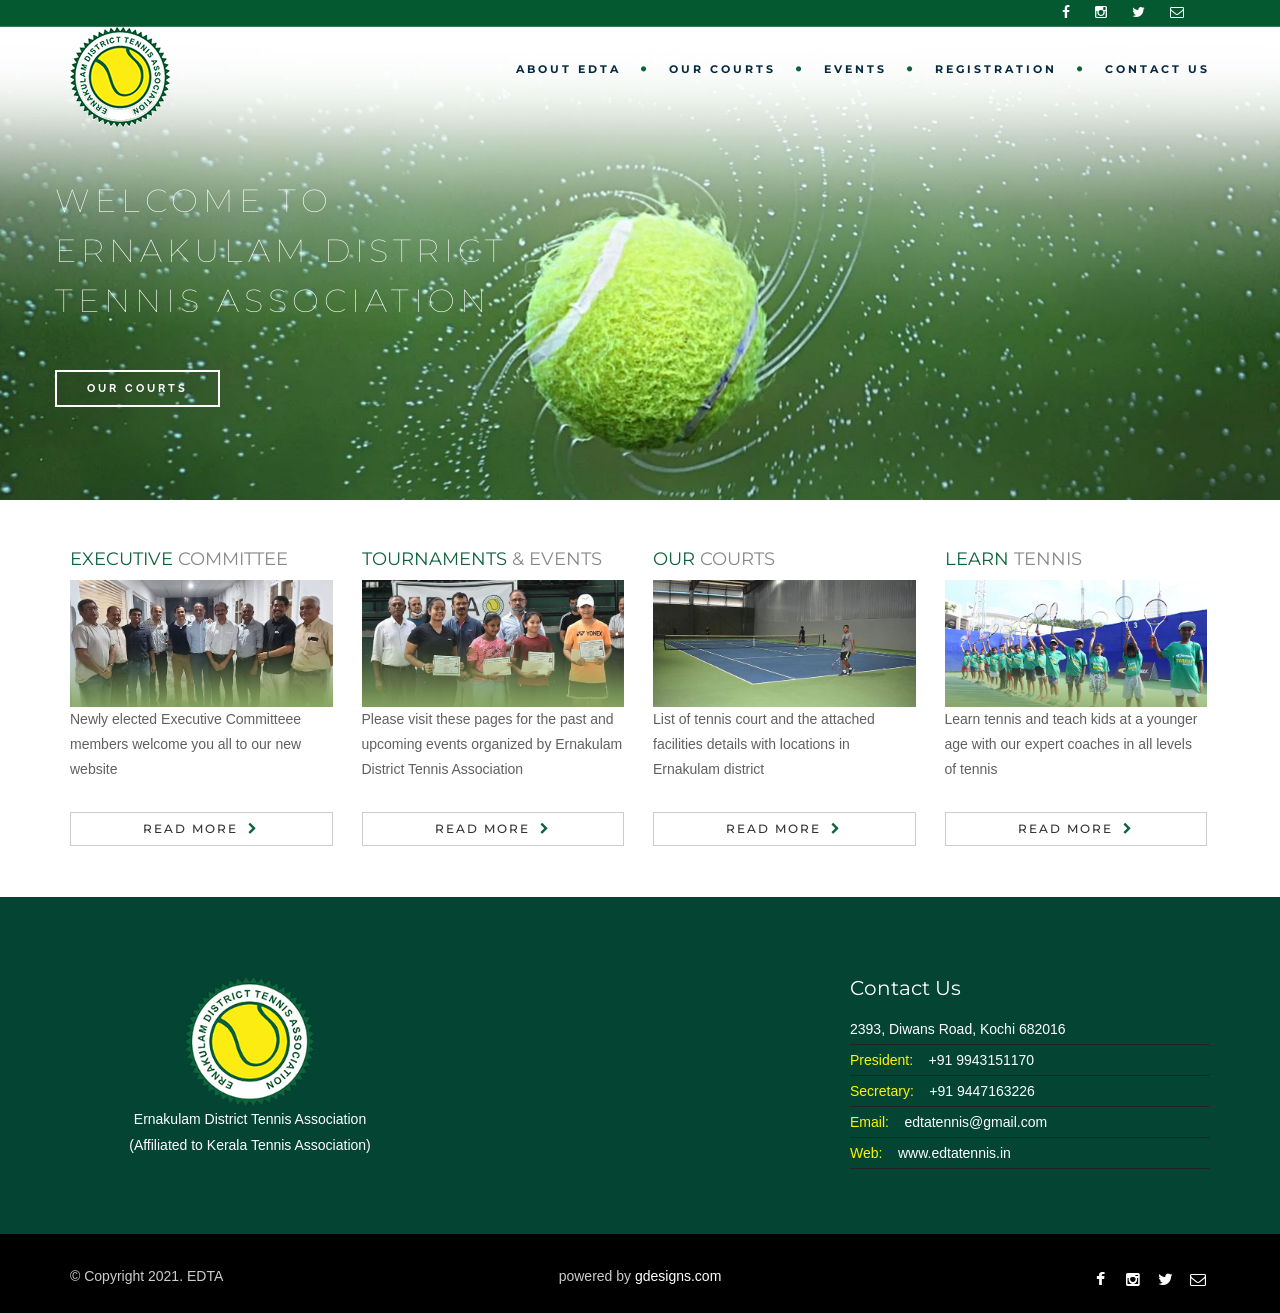
==== commit e6ea4778: "deployed on 20feb2021" ====
--- a/public/index.html
+++ b/public/index.html
@@ -1,477 +1,477 @@
-<!DOCTYPE html>
-<html class="h-100" lang="en">
-  <head>
-    <meta charset="utf-8">
-	<title>Ernakulam District Tennis Association</title>
-    <meta name="viewport" content="width=device-width, initial-scale=1.0">
-    <meta name="description" content="Ernakulam District Tennis Association">
-    <meta name="keywords" content="Ernakulam District Tennis Association">
-    <meta name="author" content="">
-
-
-	<link rel="apple-touch-icon" sizes="57x57" href="apple-icon-57x57.png">
-	<link rel="apple-touch-icon" sizes="60x60" href="apple-icon-60x60.png">
-	<link rel="apple-touch-icon" sizes="72x72" href="apple-icon-72x72.png">
-	<link rel="apple-touch-icon" sizes="76x76" href="apple-icon-76x76.png">
-	<link rel="apple-touch-icon" sizes="114x114" href="apple-icon-114x114.png">
-	<link rel="apple-touch-icon" sizes="120x120" href="apple-icon-120x120.png">
-	<link rel="apple-touch-icon" sizes="144x144" href="apple-icon-144x144.png">
-	<link rel="apple-touch-icon" sizes="152x152" href="apple-icon-152x152.png">
-	<link rel="apple-touch-icon" sizes="180x180" href="apple-icon-180x180.png">
-	<link rel="icon" type="image/png" sizes="192x192"  href="android-icon-192x192.png">
-	<link rel="icon" type="image/png" sizes="32x32" href="favicon-32x32.png">
-	<link rel="icon" type="image/png" sizes="96x96" href="favicon-96x96.png">
-	<link rel="icon" type="image/png" sizes="16x16" href="favicon-16x16.png">
-	<link rel="manifest" href="manifest.json">
-	<meta name="msapplication-TileColor" content="#ffffff">
-	<meta name="msapplication-TileImage" content="ms-icon-144x144.png">
-	<meta name="theme-color" content="#ffffff">
-
-    <!-- update the version number as needed -->
-    <script defer src="/__/firebase/8.2.6/firebase-app.js"></script>
-    <!-- include only the Firebase features as you need -->
-    <!-- <script defer src="/__/firebase/8.2.6/firebase-auth.js"></script>
-    <script defer src="/__/firebase/8.2.6/firebase-database.js"></script>
-    <script defer src="/__/firebase/8.2.6/firebase-firestore.js"></script>
-    <script defer src="/__/firebase/8.2.6/firebase-functions.js"></script>
-    <script defer src="/__/firebase/8.2.6/firebase-messaging.js"></script>
-    <script defer src="/__/firebase/8.2.6/firebase-storage.js"></script>
-    <script defer src="/__/firebase/8.2.6/firebase-analytics.js"></script>
-    <script defer src="/__/firebase/8.2.6/firebase-remote-config.js"></script>
-    <script defer src="/__/firebase/8.2.6/firebase-performance.js"></script> -->
-    <!-- 
-      initialize the SDK after all desired features are loaded, set useEmulator to false
-      to avoid connecting the SDK to running emulators.
-    -->
-    <script defer src="/__/firebase/init.js?useEmulator=true"></script>
-	<link href="https://cdn.jsdelivr.net/npm/bootstrap@5.0.0-beta1/dist/css/bootstrap.min.css" rel="stylesheet" integrity="sha384-giJF6kkoqNQ00vy+HMDP7azOuL0xtbfIcaT9wjKHr8RbDVddVHyTfAAsrekwKmP1" crossorigin="anonymous">
-
-	
-	<!-- CSS Files
-    ================================================== -->
-    <link rel="stylesheet" href="css/bootstrap.css" type="text/css">
-    <link rel="stylesheet" href="css/jpreloader.css" type="text/css">
-    <link rel="stylesheet" href="css/animate.css" type="text/css">
-    <link rel="stylesheet" href="css/plugin.css" type="text/css">
-    <link rel="stylesheet" href="css/owl.carousel.css" type="text/css">
-    <link rel="stylesheet" href="css/owl.theme.css" type="text/css">
-    <link rel="stylesheet" href="css/owl.transitions.css" type="text/css">
-    <link rel="stylesheet" href="css/magnific-popup.css" type="text/css">
-    <link rel="stylesheet" href="css/style.css" type="text/css">
-
-    <!-- custom background -->
-    <link rel="stylesheet" href="css/bg.css" type="text/css">
-
-    <!-- color scheme -->
-    <link rel="stylesheet" href="css/color.css" type="text/css" id="colors">
-
-    <!-- load fonts -->
-    <link rel="stylesheet" href="fonts/font-awesome/css/font-awesome.css" type="text/css">
-    <link rel="stylesheet" href="fonts/elegant_font/HTML_CSS/style.css" type="text/css">
-    <link rel="stylesheet" href="fonts/et-line-font/style.css" type="text/css">
-
-    <!-- revolution slider -->
-    <link rel="stylesheet" href="rs-plugin/css/settings.css" type="text/css">
-    <link rel="stylesheet" href="css/rev-settings.css" type="text/css">
-
-
-  </head>
-  <body id="homepage">
-   
-	<div id="wrapper">
-
-        <!-- header begin -->
-        <header class="transparent">
-            <div class="info" data-bgcolor="#055931">
-                <div class="container">
-                    <div class="row">
-                        <div class="col-md-12">
-                            
-                            
-                            <!-- social icons -->
-                            <div class="col social">
-                                <a href="https://www.facebook.com/edtatennis" target=_blank><i class="fa fa-facebook"></i></a>
-                                <a href="https://www.instagram.com/edtatennis" target=_blank><i class="fa fa-instagram"></i></a>
-                                <a href="https://www.twitter.com/edtatennis" target=_blank><i class="fa fa-twitter"></i></a>
-                                <a href="mailto:edtatennis@gmail.com"><i class="fa fa-envelope-o"></i></a>
-                            </div>
-                            <!-- social icons close -->
-                        </div>
-                    </div>
-                </div>
-            </div>
-
-            <div class="container">
-                <div class="row">
-                    <div class="col-md-12">
-                        <!-- logo begin -->
-                        <div id="logo">
-                            <a href="index.html">
-                                <img class="logo" src="images/logo.png" alt="">
-                            </a>
-                        </div>
-                        <!-- logo close -->
-
-                        <!-- small button begin -->
-                        <span id="menu-btn"></span>
-                        <!-- small button close -->
-                        
-						<!-- mainmenu begin -->
-                        <nav>
-                            <ul id="mainmenu">
-
-                                <li><a href="officials.html"><font color=#052b40><b>ABOUT EDTA</b></font></a>
-                                    <ul>
-                                        <li><a href="officials.html">• Executive Committee</a></li>
-                                        <li><a href="mission.html">• Vision Statement</a></li>
-                                        <li><a href="history.html">• History</a></li>
-                                        <li><a href="partners.html">• Partners</a></li>
-                                        <li><a href="rules.html">• Rules & Regulations</a></li>
-                                    </ul>
-								</li>
-
-								
-                                <li><a href="courts.html"><font color=#052b40><b>Our Courts</b></font></a></li>
-								
-                                <li><a href="events.html"><font color=#052b40><b>Events</b></font></a>
-                                    <ul>
-                                        <li><a href="events.html">• Past Events</a></li>
-                                        <li><a href="upcoming-events.html">• Upcoming Events</a></li>
-                                    </ul>
-								</li>
-			
-                                <li><a href="https://docs.google.com/forms/d/e/1FAIpQLSeSFqS9yF4T8-zA3k7j7X1ML-n0stC9XKpHYcQX6gLYynUH3g/viewform" target=_blank><font color=#052b40><b>Registration</b></font></a><li>
-								
-                                <li><a href="contact.html"><font color=#052b40><b>CONTACT US</b></font></a></li>
-										
-                            </ul>
-                        </nav>
-
-                    </div>
-                    <!-- mainmenu close -->
-
-                </div>
-            </div>
-        </header>
-        <!-- header close -->
-
-
-
-
-
-        <!-- content begin -->
-        <div id="content" class="no-bottom no-top">
-
-            <!-- revolution slider begin -->
-            <section id="section-slider" class="fullwidthbanner-container" aria-label="section-slider">
-                <div id="revolution-slider">
-                    <ul>
-					
-
-
-                        <li data-transition="fade" data-slotamount="10" data-masterspeed="800" data-thumb="">
-                            <!--  BACKGROUND IMAGE -->
-                            <img src="images/edta3.jpg" alt="" />
-   							
-                            <div class="tp-caption ultra-big-white sfb"
-                                data-x="left"
-                                data-y="center"
-                                data-speed="800"
-                                data-start="500"
-                                data-easing="easeInOutExpo"
-                                data-endspeed="400">
-                                WELCOME TO<BR><BR>ERNAKULAM DISTRICT<BR><BR>TENNIS ASSOCIATION
-                            </div>
-							
-
-                            <div class="tp-caption sfb"
-                                data-x="left"
-                                data-y="375"
-                                data-speed="800"
-                                data-start="700"
-                                data-easing="easeInOutExpo">
-                                <a href="courts.html" class="btn-slider">OUR COURTS
-                                </a>
-                            </div>
-
-                        </li>					
-					
-                        <li data-transition="fade" data-slotamount="10" data-masterspeed="800" data-thumb="">
-                            <!--  BACKGROUND IMAGE -->
-                            <img src="images/edta1.jpg" alt="" />
-						
-							
-                            <div class="tp-caption ultra-big-white sfb"
-                                data-x="right"
-                                data-y="center"
-                                data-speed="800"
-                                data-start="500"
-                                data-easing="easeInOutExpo"
-                                data-endspeed="400">
-                                BEST TENNIS COURTS<BR><BR>& FACILITIES IN KERALA
-                            </div>
-
-
-                            <div class="tp-caption sfb"
-                                data-x="right"
-                                data-y="375"
-                                data-speed="800"
-                                data-start="700"
-                                data-easing="fadein">
-                                <a href="courts.html" class="btn-slider">OUR COURTS
-                                </a>
-                            </div>
-
-                        </li>
-
-
-						
-                        <li data-transition="fade" data-slotamount="10" data-masterspeed="800" data-thumb="">
-                            <!--  BACKGROUND IMAGE -->
-                            <img src="images/edta2.jpg" alt="" />           
-
-                            <div class="tp-caption ultra-big-white sfb"
-                                data-x="right"
-                                data-y="center"
-                                data-speed="800"
-                                data-start="500"
-                                data-easing="easeInOutExpo"
-                                data-endspeed="400">
-                                BEST TENNIS COURTS<BR><BR>& FACILITIES IN KERALA
-                            </div>
-
-
-                            <div class="tp-caption sfb"
-                                data-x="right"
-                                data-y="375"
-                                data-speed="800"
-                                data-start="700"
-                                data-easing="fadein">
-                                <a href="courts.html" class="btn-slider">OUR COURTS
-                                </a>
-                            </div>
-
-                        </li>
-
-
-						
-
-                        <li data-transition="fade" data-slotamount="10" data-masterspeed="800" data-thumb="">
-                            <!--  BACKGROUND IMAGE -->
-                            <img src="images/edta4.jpg" alt="" />
-   							
-                            <div class="tp-caption ultra-big-white sfb"
-                                data-x="right"
-                                data-y="center"
-                                data-speed="800"
-                                data-start="500"
-                                data-easing="easeInOutExpo"
-                                data-endspeed="400">
-                                STATE OF THE ART<BR><BR>TRAINING
-                            </div>
-							
-
-                            <div class="tp-caption sfb"
-                                data-x="right"
-                                data-y="375"
-                                data-speed="800"
-                                data-start="700"
-                                data-easing="easeInOutExpo">
-                                <a href="courts.html" class="btn-slider">OUR COURTS
-                                </a>
-                            </div>
-
-                        </li>
-						
-						
-
-                    </ul>
-                </div>
-            </section>
-            <!-- revolution slider close -->
-
-
-
-
-			
-
-<BR>
-
-			
-			
-<!-- section begin -->
-            
-            <div class="container">
-                <div class="row">
-                    <div class="col-md-3"><br>
-                        <h3><a href="officials.html"><span class="id-color">EXECUTIVE </span>COMMITTEE</a></h3>
-						<img src="images/misc/pic_1.jpg" class="img-responsive" alt="">	
-Newly elected Executive Committeee members welcome you all to our new website
-
-                        <div class="spacer-single"></div>
-                        <a href="officials.html" class="btn-line btn-fullwidth">Read More</a><BR><br>
-                    </div>
-					
-                    <div class="col-md-3"><br>
-                        <h3><a href="events.html"><span class="id-color">TOURNAMENTS </span>& EVENTS</a></h3>
-						<img src="images/misc/pic_8.jpg" class="img-responsive" alt="">	
-
-Please visit these pages for the past and upcoming events organized by Ernakulam District Tennis Association						
-                        <div class="spacer-single"></div>
-                        <a href="events.html" class="btn-line btn-fullwidth">Read More</a><BR><br>
-                    </div>
-
-                    <div class="col-md-3"><br>
-                        <h3><a href="courts.html"><span class="id-color">OUR </span>COURTS</a></h3>
-						<img src="images/misc/pic_2.jpg" class="img-responsive" alt="">	
-List of tennis court and the attached facilities details with locations in Ernakulam district
-						
-                        <div class="spacer-single"></div>
-                        <a href="courts.html" class="btn-line btn-fullwidth">Read More</a><BR><br>
-                    </div>
-					
-                    <div class="col-md-3"><br>
-                        <h3><a href="learn.html"><span class="id-color">LEARN </span>TENNIS</a></h3>
-						<img src="images/misc/pic_6.jpg" class="img-responsive" alt="">	
-Learn tennis and teach kids at a younger age with our expert coaches in all levels of tennis 		
-                        <div class="spacer-single"></div>
-                        <a href="learn.html" class="btn-line btn-fullwidth">Read More</a><BR><br>
-                    </div>
-
-
-
-					
-                </div>
-            </div>
-           
-            <!-- section close -->
-
-			
-<BR>
-	
-
-
-
-		
-        <!-- footer begin -->
-        <footer>
-            <div class="container">
-                <div class="row">
-                    <div class="col-md-4">
-                       <center> <img src="images/logo_footer.png"  width=130 alt=""><br>
-						<font color=#ffffff>                  
-						Ernakulam District Tennis Association<BR>
-						(Affiliated to Kerala Tennis Association)
-						</font>                    
-					</div>
-
-                    <div class="col-md-4">
-            
-                    </div>
-
-                    <div class="col-md-4">
-                        <h3>Contact Us</h3>
-                        <div class="widget widget-address">
-                            <address>
-                                <span><font color=#ffffff>2393, Diwans Road, Kochi 682016</font></span>
-                                <span><font color=#fff500>President:</font><font color=#ffffff>&nbsp&nbsp&nbsp&nbsp+91 9943151170</font></span>
-                                <span><font color=#fff500>Secretary:</font><font color=#ffffff>&nbsp&nbsp&nbsp&nbsp+91 9447163226</font></span>
-                                <span><font color=#fff500>Email:</font>&nbsp&nbsp&nbsp&nbsp<a href="mailto:edtatennis@gmail.com"><font color=#ffffff>edtatennis@gmail.com</font></a></span>
-                                <span><font color=#fff500>Web:</font>&nbsp&nbsp&nbsp&nbsp<a href="http://www.edtatennis.in"><font color=#ffffff>www.edtatennis.in</font></a></span>
-                            </address>
-                        </div>
-                    </div>
-                </div>
-            </div>
-
-            <div class="subfooter">
-                <div class="container">
-                    <div class="row">
-                        <div class="col-md-6">
-                            &copy; Copyright 2021. EDTA</span>                     
-                        </div>
-                        <div class="col-md-6 text-right">
-                            <div class="social-icons">
-                                <a href="https://www.facebook.com/edtatennis" target=_blank><i class="fa fa-facebook"></i></a>
-                                <a href="https://www.instagram.com/edtatennis" target=_blank><i class="fa fa-instagram"></i></a>
-                                <a href="https://www.twitter.com/edtatennis" target=_blank><i class="fa fa-twitter"></i></a>
-                                <a href="mailto:edtatennis@gmail.com"><i class="fa fa-envelope-o"></i></a>
-                            </div>
-                        </div>
-                    </div>
-                </div>
-            </div>
-            <a href="#" id="back-to-top"></a>
-        </footer>
-        <!-- footer close -->
-    </div>
-
-
-
-    <!-- Javascript Files
-    ================================================== -->
-    <script src="js/jquery.min.js"></script>
-    <script src="js/jpreLoader.js"></script>
-    <script src="js/bootstrap.min.js"></script>
-    <script src="js/jquery.isotope.min.js"></script>
-    <script src="js/easing.js"></script>
-    <script src="js/jquery.flexslider-min.js"></script>
-    <script src="js/jquery.scrollto.js"></script>
-    <script src="js/owl.carousel.js"></script>
-    <script src="js/jquery.countTo.js"></script>
-    <script src="js/classie.js"></script>
-    <script src="js/video.resize.js"></script>
-    <script src="js/validation.js"></script>
-    <script src="js/wow.min.js"></script>
-    <script src="js/jquery.magnific-popup.min.js"></script>
-    <script src="js/enquire.min.js"></script>
-    <script src="js/designesia.js"></script>
-
-    <!-- SLIDER REVOLUTION SCRIPTS  -->
-    <script type="text/javascript" src="rs-plugin/js/jquery.themepunch.plugins.min.js"></script>
-    <script type="text/javascript" src="rs-plugin/js/jquery.themepunch.revolution.min.js"></script>
-
-
-
-
-    <script>
-      document.addEventListener('DOMContentLoaded', function() {
-        const loadEl = document.querySelector('#load');
-        // // 🔥🔥🔥🔥🔥🔥🔥🔥🔥🔥🔥🔥🔥🔥🔥🔥🔥🔥🔥🔥🔥🔥🔥🔥🔥🔥🔥🔥🔥🔥🔥
-        // // The Firebase SDK is initialized and available here!
-        //
-        // firebase.auth().onAuthStateChanged(user => { });
-        // firebase.database().ref('/path/to/ref').on('value', snapshot => { });
-        // firebase.firestore().doc('/foo/bar').get().then(() => { });
-        // firebase.functions().httpsCallable('yourFunction')().then(() => { });
-        // firebase.messaging().requestPermission().then(() => { });
-        // firebase.storage().ref('/path/to/ref').getDownloadURL().then(() => { });
-        // firebase.analytics(); // call to activate
-        // firebase.analytics().logEvent('tutorial_completed');
-        // firebase.performance(); // call to activate
-        //
-        // // 🔥🔥🔥🔥🔥🔥🔥🔥🔥🔥🔥🔥🔥🔥🔥🔥🔥🔥🔥🔥🔥🔥🔥🔥🔥🔥🔥🔥🔥🔥🔥
-
-        try {
-          let app = firebase.app();
-          let features = [
-            'auth', 
-            'database', 
-            'firestore',
-            'functions',
-            'messaging', 
-            'storage', 
-            'analytics', 
-            'remoteConfig',
-            'performance',
-          ].filter(feature => typeof app[feature] === 'function');
-          //loadEl.textContent = `Firebase SDK loaded with ${features.join(', ')}`;
-        } catch (e) {
-          console.error(e);
-          loadEl.textContent = 'Error loading the Firebase SDK, check the console.';
-        }
-      });
-    </script>
-
-  </body>
-</html>
+<!DOCTYPE html>
+<html lang="en">
+<head>
+
+
+    <meta charset="utf-8">
+    <title>Ernakulam District Tennis Association</title>
+    <meta name="viewport" content="width=device-width, initial-scale=1.0">
+    <meta name="description" content="Ernakulam District Tennis Association">
+    <meta name="keywords" content="Ernakulam District Tennis Association">
+    <meta name="author" content="">
+
+	 <!-- update the version number as needed -->
+	 <script defer src="/__/firebase/8.2.6/firebase-app.js"></script>
+	 <!-- include only the Firebase features as you need -->
+	 <script defer src="/__/firebase/8.2.6/firebase-auth.js"></script>
+	 <script defer src="/__/firebase/8.2.6/firebase-database.js"></script>
+	 <script defer src="/__/firebase/8.2.6/firebase-firestore.js"></script>
+	 <script defer src="/__/firebase/8.2.6/firebase-functions.js"></script>
+	 <script defer src="/__/firebase/8.2.6/firebase-messaging.js"></script>
+	 <script defer src="/__/firebase/8.2.6/firebase-storage.js"></script>
+	 <script defer src="/__/firebase/8.2.6/firebase-analytics.js"></script>
+	 <script defer src="/__/firebase/8.2.6/firebase-remote-config.js"></script>
+	 <script defer src="/__/firebase/8.2.6/firebase-performance.js"></script>
+	 <!-- 
+	   initialize the SDK after all desired features are loaded, set useEmulator to false
+	   to avoid connecting the SDK to running emulators.
+	 -->
+	 <script defer src="/__/firebase/init.js?useEmulator=true"></script>
+
+<link rel="apple-touch-icon" sizes="57x57" href="apple-icon-57x57.png">
+<link rel="apple-touch-icon" sizes="60x60" href="apple-icon-60x60.png">
+<link rel="apple-touch-icon" sizes="72x72" href="apple-icon-72x72.png">
+<link rel="apple-touch-icon" sizes="76x76" href="apple-icon-76x76.png">
+<link rel="apple-touch-icon" sizes="114x114" href="apple-icon-114x114.png">
+<link rel="apple-touch-icon" sizes="120x120" href="apple-icon-120x120.png">
+<link rel="apple-touch-icon" sizes="144x144" href="apple-icon-144x144.png">
+<link rel="apple-touch-icon" sizes="152x152" href="apple-icon-152x152.png">
+<link rel="apple-touch-icon" sizes="180x180" href="apple-icon-180x180.png">
+<link rel="icon" type="image/png" sizes="192x192"  href="android-icon-192x192.png">
+<link rel="icon" type="image/png" sizes="32x32" href="favicon-32x32.png">
+<link rel="icon" type="image/png" sizes="96x96" href="favicon-96x96.png">
+<link rel="icon" type="image/png" sizes="16x16" href="favicon-16x16.png">
+<link rel="manifest" href="manifest.json">
+<meta name="msapplication-TileColor" content="#ffffff">
+<meta name="msapplication-TileImage" content="ms-icon-144x144.png">
+<meta name="theme-color" content="#ffffff">
+
+
+    <!-- CSS Files
+    ================================================== -->
+    <link rel="stylesheet" href="css/bootstrap.css" type="text/css">
+    <link rel="stylesheet" href="css/jpreloader.css" type="text/css">
+    <link rel="stylesheet" href="css/animate.css" type="text/css">
+    <link rel="stylesheet" href="css/plugin.css" type="text/css">
+    <link rel="stylesheet" href="css/owl.carousel.css" type="text/css">
+    <link rel="stylesheet" href="css/owl.theme.css" type="text/css">
+    <link rel="stylesheet" href="css/owl.transitions.css" type="text/css">
+    <link rel="stylesheet" href="css/magnific-popup.css" type="text/css">
+    <link rel="stylesheet" href="css/style.css" type="text/css">
+
+    <!-- custom background -->
+    <link rel="stylesheet" href="css/bg.css" type="text/css">
+
+    <!-- color scheme -->
+    <link rel="stylesheet" href="css/color.css" type="text/css" id="colors">
+
+    <!-- load fonts -->
+    <link rel="stylesheet" href="fonts/font-awesome/css/font-awesome.css" type="text/css">
+    <link rel="stylesheet" href="fonts/elegant_font/HTML_CSS/style.css" type="text/css">
+    <link rel="stylesheet" href="fonts/et-line-font/style.css" type="text/css">
+
+    <!-- revolution slider -->
+    <link rel="stylesheet" href="rs-plugin/css/settings.css" type="text/css">
+    <link rel="stylesheet" href="css/rev-settings.css" type="text/css">
+</head>
+
+<body id="homepage">
+
+    <div id="wrapper">
+
+        <!-- header begin -->
+        <header class="transparent">
+            <div class="info" data-bgcolor="#055931">
+                <div class="container">
+                    <div class="row">
+                        <div class="col-md-12">
+                            
+                            
+                            <!-- social icons -->
+                            <div class="col social">
+                                <a href="https://www.facebook.com/edtatennis" target=_blank><i class="fa fa-facebook"></i></a>
+                                <a href="https://www.instagram.com/edtatennis" target=_blank><i class="fa fa-instagram"></i></a>
+                                <a href="https://www.twitter.com/edtatennis" target=_blank><i class="fa fa-twitter"></i></a>
+                                <a href="mailto:edtatennis@gmail.com"><i class="fa fa-envelope-o"></i></a>
+                            </div>
+                            <!-- social icons close -->
+                        </div>
+                    </div>
+                </div>
+            </div>
+
+            <div class="container">
+                <div class="row">
+                    <div class="col-md-12">
+                        <!-- logo begin -->
+                        <div id="logo">
+                            <a href="index.html">
+                                <img class="logo" src="images/logo.png" alt="">
+                            </a>
+                        </div>
+                        <!-- logo close -->
+
+                        <!-- small button begin -->
+                        <span id="menu-btn"></span>
+                        <!-- small button close -->
+                        
+						<!-- mainmenu begin -->
+                        <nav>
+                            <ul id="mainmenu">
+
+                                <li><a href="officials.html"><font color=#052b40><b>ABOUT EDTA</b></font></a>
+                                    <ul>
+                                        <li><a href="officials.html">• Executive Committee</a></li>
+                                        <li><a href="mission.html">• Vision Statement</a></li>
+                                        <li><a href="history.html">• History</a></li>
+                                        <li><a href="partners.html">• Partners</a></li>
+                                        <li><a href="rules.html">• Rules & Regulations</a></li>
+                                    </ul>
+								</li>
+
+								
+                                <li><a href="courts.html"><font color=#052b40><b>Our Courts</b></font></a></li>
+								
+                                <li><a href="events.html"><font color=#052b40><b>Events</b></font></a>
+                                    <ul>
+                                        <li><a href="events.html">• Past Events</a></li>
+                                        <li><a href="upcoming-events.html">• Upcoming Events</a></li>
+                                    </ul>
+								</li>
+			
+                                <li><a href="https://docs.google.com/forms/d/e/1FAIpQLSeSFqS9yF4T8-zA3k7j7X1ML-n0stC9XKpHYcQX6gLYynUH3g/viewform" target=_blank><font color=#052b40><b>Registration</b></font></a><li>
+								
+                                <li><a href="contact.html"><font color=#052b40><b>CONTACT US</b></font></a></li>
+										
+                            </ul>
+                        </nav>
+
+                    </div>
+                    <!-- mainmenu close -->
+
+                </div>
+            </div>
+        </header>
+        <!-- header close -->
+
+
+
+
+
+        <!-- content begin -->
+        <div id="content" class="no-bottom no-top">
+
+            <!-- revolution slider begin -->
+            <section id="section-slider" class="fullwidthbanner-container" aria-label="section-slider">
+                <div id="revolution-slider">
+                    <ul>
+					
+
+
+                        <li data-transition="fade" data-slotamount="10" data-masterspeed="800" data-thumb="">
+                            <!--  BACKGROUND IMAGE -->
+                            <img src="images/edta3.jpg" alt="" />
+   							
+                            <div class="tp-caption ultra-big-white sfb"
+                                data-x="left"
+                                data-y="center"
+                                data-speed="800"
+                                data-start="500"
+                                data-easing="easeInOutExpo"
+                                data-endspeed="400">
+                                WELCOME TO<BR><BR>ERNAKULAM DISTRICT<BR><BR>TENNIS ASSOCIATION
+                            </div>
+							
+
+                            <div class="tp-caption sfb"
+                                data-x="left"
+                                data-y="375"
+                                data-speed="800"
+                                data-start="700"
+                                data-easing="easeInOutExpo">
+                                <a href="courts.html" class="btn-slider">OUR COURTS
+                                </a>
+                            </div>
+
+                        </li>					
+					
+                        <li data-transition="fade" data-slotamount="10" data-masterspeed="800" data-thumb="">
+                            <!--  BACKGROUND IMAGE -->
+                            <img src="images/edta1.jpg" alt="" />
+						
+							
+                            <div class="tp-caption ultra-big-white sfb"
+                                data-x="right"
+                                data-y="center"
+                                data-speed="800"
+                                data-start="500"
+                                data-easing="easeInOutExpo"
+                                data-endspeed="400">
+                                BEST TENNIS COURTS<BR><BR>& FACILITIES IN KERALA
+                            </div>
+
+
+                            <div class="tp-caption sfb"
+                                data-x="right"
+                                data-y="375"
+                                data-speed="800"
+                                data-start="700"
+                                data-easing="fadein">
+                                <a href="courts.html" class="btn-slider">OUR COURTS
+                                </a>
+                            </div>
+
+                        </li>
+
+
+						
+                        <li data-transition="fade" data-slotamount="10" data-masterspeed="800" data-thumb="">
+                            <!--  BACKGROUND IMAGE -->
+                            <img src="images/edta2.jpg" alt="" />           
+
+                            <div class="tp-caption ultra-big-white sfb"
+                                data-x="right"
+                                data-y="center"
+                                data-speed="800"
+                                data-start="500"
+                                data-easing="easeInOutExpo"
+                                data-endspeed="400">
+                                BEST TENNIS COURTS<BR><BR>& FACILITIES IN KERALA
+                            </div>
+
+
+                            <div class="tp-caption sfb"
+                                data-x="right"
+                                data-y="375"
+                                data-speed="800"
+                                data-start="700"
+                                data-easing="fadein">
+                                <a href="courts.html" class="btn-slider">OUR COURTS
+                                </a>
+                            </div>
+
+                        </li>
+
+
+						
+
+                        <li data-transition="fade" data-slotamount="10" data-masterspeed="800" data-thumb="">
+                            <!--  BACKGROUND IMAGE -->
+                            <img src="images/edta4.jpg" alt="" />
+   							
+                            <div class="tp-caption ultra-big-white sfb"
+                                data-x="right"
+                                data-y="center"
+                                data-speed="800"
+                                data-start="500"
+                                data-easing="easeInOutExpo"
+                                data-endspeed="400">
+                                STATE OF THE ART<BR><BR>TRAINING
+                            </div>
+							
+
+                            <div class="tp-caption sfb"
+                                data-x="right"
+                                data-y="375"
+                                data-speed="800"
+                                data-start="700"
+                                data-easing="easeInOutExpo">
+                                <a href="courts.html" class="btn-slider">OUR COURTS
+                                </a>
+                            </div>
+
+                        </li>
+						
+						
+
+                    </ul>
+                </div>
+            </section>
+            <!-- revolution slider close -->
+
+
+
+
+			
+
+<BR>
+
+			
+			
+<!-- section begin -->
+            
+            <div class="container">
+                <div class="row">
+                    <div class="col-md-3"><br>
+                        <h3><a href="officials.html"><span class="id-color">EXECUTIVE </span>COMMITTEE</a></h3>
+						<img src="images/misc/pic_1.jpg" class="img-responsive" alt="">	
+Newly elected Executive Committeee members welcome you all to our new website
+
+                        <div class="spacer-single"></div>
+                        <a href="officials.html" class="btn-line btn-fullwidth">Read More</a><BR><br>
+                    </div>
+					
+                    <div class="col-md-3"><br>
+                        <h3><a href="events.html"><span class="id-color">TOURNAMENTS </span>& EVENTS</a></h3>
+						<img src="images/misc/pic_8.jpg" class="img-responsive" alt="">	
+
+Please visit these pages for the past and upcoming events organized by Ernakulam District Tennis Association						
+                        <div class="spacer-single"></div>
+                        <a href="events.html" class="btn-line btn-fullwidth">Read More</a><BR><br>
+                    </div>
+
+                    <div class="col-md-3"><br>
+                        <h3><a href="courts.html"><span class="id-color">OUR </span>COURTS</a></h3>
+						<img src="images/misc/pic_2.jpg" class="img-responsive" alt="">	
+List of tennis court and the attached facilities details with locations in Ernakulam district
+						
+                        <div class="spacer-single"></div>
+                        <a href="courts.html" class="btn-line btn-fullwidth">Read More</a><BR><br>
+                    </div>
+					
+                    <div class="col-md-3"><br>
+                        <h3><a href="learn.html"><span class="id-color">LEARN </span>TENNIS</a></h3>
+						<img src="images/misc/pic_6.jpg" class="img-responsive" alt="">	
+Learn tennis and teach kids at a younger age with our expert coaches in all levels of tennis 		
+                        <div class="spacer-single"></div>
+                        <a href="learn.html" class="btn-line btn-fullwidth">Read More</a><BR><br>
+                    </div>
+
+
+
+					
+                </div>
+            </div>
+           
+            <!-- section close -->
+
+			
+<BR>
+	
+
+
+
+		
+        <!-- footer begin -->
+        <footer>
+            <div class="container">
+                <div class="row">
+                    <div class="col-md-4">
+                       <center> <img src="images/logo_footer.png"  width=130 alt=""><br>
+<font color=#ffffff>                  
+Ernakulam District Tennis Association<BR>
+(Affiliated to Kerala Tennis Association)
+</font>                    </div>
+
+                    <div class="col-md-4">
+            
+                    </div>
+
+                    <div class="col-md-4">
+                        <h3>Contact Us</h3>
+                        <div class="widget widget-address">
+                            <address>
+                                <span><font color=#ffffff>2393, Diwans Road, Kochi 682016</font></span>
+                                <span><font color=#fff500>President:</font><font color=#ffffff>&nbsp&nbsp&nbsp&nbsp+91 9943151170</font></span>
+                                <span><font color=#fff500>Secretary:</font><font color=#ffffff>&nbsp&nbsp&nbsp&nbsp+91 9447163226</font></span>
+                                <span><font color=#fff500>Email:</font>&nbsp&nbsp&nbsp&nbsp<a href="mailto:edtatennis@gmail.com"><font color=#ffffff>edtatennis@gmail.com</font></a></span>
+                                <span><font color=#fff500>Web:</font>&nbsp&nbsp&nbsp&nbsp<a href="http://www.edtatennis.in"><font color=#ffffff>www.edtatennis.in</font></a></span>
+                            </address>
+                        </div>
+                    </div>
+                </div>
+            </div>
+
+            <div class="subfooter">
+                <div class="container">
+                    <div class="row">
+                        <div class="col-md-4">
+                            &copy; Copyright 2021. EDTA</span>                     
+                        </div>
+                        <div class="col-md-4">
+                            <center>powered by <a href=http://gdesigns.com target=_blank><font color=#ffffff>gdesigns.com</font></a></center></span>                     
+                        </div>						
+                        <div class="col-md-4 text-right">
+                            <div class="social-icons">
+                                <a href="https://www.facebook.com/edtatennis" target=_blank><i class="fa fa-facebook"></i></a>
+                                <a href="https://www.instagram.com/edtatennis" target=_blank><i class="fa fa-instagram"></i></a>
+                                <a href="https://www.twitter.com/edtatennis" target=_blank><i class="fa fa-twitter"></i></a>
+                                <a href="mailto:edtatennis@gmail.com"><i class="fa fa-envelope-o"></i></a>
+                            </div>
+                        </div>
+                    </div>
+                </div>
+            </div>
+            <a href="#" id="back-to-top"></a>
+        </footer>
+        <!-- footer close -->
+    </div>
+
+
+
+    <!-- Javascript Files
+    ================================================== -->
+    <script src="js/jquery.min.js"></script>
+    <script src="js/jpreLoader.js"></script>
+    <script src="js/bootstrap.min.js"></script>
+    <script src="js/jquery.isotope.min.js"></script>
+    <script src="js/easing.js"></script>
+    <script src="js/jquery.flexslider-min.js"></script>
+    <script src="js/jquery.scrollto.js"></script>
+    <script src="js/owl.carousel.js"></script>
+    <script src="js/jquery.countTo.js"></script>
+    <script src="js/classie.js"></script>
+    <script src="js/video.resize.js"></script>
+    <script src="js/validation.js"></script>
+    <script src="js/wow.min.js"></script>
+    <script src="js/jquery.magnific-popup.min.js"></script>
+    <script src="js/enquire.min.js"></script>
+    <script src="js/designesia.js"></script>
+
+    <!-- SLIDER REVOLUTION SCRIPTS  -->
+    <script type="text/javascript" src="rs-plugin/js/jquery.themepunch.plugins.min.js"></script>
+    <script type="text/javascript" src="rs-plugin/js/jquery.themepunch.revolution.min.js"></script>
+
+
+
+</body>
+
+<script>
+	document.addEventListener('DOMContentLoaded', function() {
+	  const loadEl = document.querySelector('#load');
+	  // // 🔥🔥🔥🔥🔥🔥🔥🔥🔥🔥🔥🔥🔥🔥🔥🔥🔥🔥🔥🔥🔥🔥🔥🔥🔥🔥🔥🔥🔥🔥🔥
+	  // // The Firebase SDK is initialized and available here!
+	  //
+	  // firebase.auth().onAuthStateChanged(user => { });
+	  // firebase.database().ref('/path/to/ref').on('value', snapshot => { });
+	  // firebase.firestore().doc('/foo/bar').get().then(() => { });
+	  // firebase.functions().httpsCallable('yourFunction')().then(() => { });
+	  // firebase.messaging().requestPermission().then(() => { });
+	  // firebase.storage().ref('/path/to/ref').getDownloadURL().then(() => { });
+	  // firebase.analytics(); // call to activate
+	  // firebase.analytics().logEvent('tutorial_completed');
+	  // firebase.performance(); // call to activate
+	  //
+	  // // 🔥🔥🔥🔥🔥🔥🔥🔥🔥🔥🔥🔥🔥🔥🔥🔥🔥🔥🔥🔥🔥🔥🔥🔥🔥🔥🔥🔥🔥🔥🔥
+
+	  try {
+		let app = firebase.app();
+		let features = [
+		  'auth', 
+		  'database', 
+		  'firestore',
+		  'functions',
+		  'messaging', 
+		  'storage', 
+		  'analytics', 
+		  'remoteConfig',
+		  'performance',
+		].filter(feature => typeof app[feature] === 'function');
+		//loadEl.textContent = `Firebase SDK loaded with ${features.join(', ')}`;
+	  } catch (e) {
+		console.error(e);
+		loadEl.textContent = 'Error loading the Firebase SDK, check the console.';
+	  }
+	});
+  </script>
+</html>
--- a/public/css/style.css
+++ b/public/css/style.css
@@ -699,7 +699,7 @@
 /* ================================================== */
 /* section */
 /* ================================================== */
-	section{padding:90px 0 90px 0;}
+	section{padding:50px 0 90px 0;}
 	section{background:#18191b;}
 	
 	.de-navbar-left .container-fluid .container{
